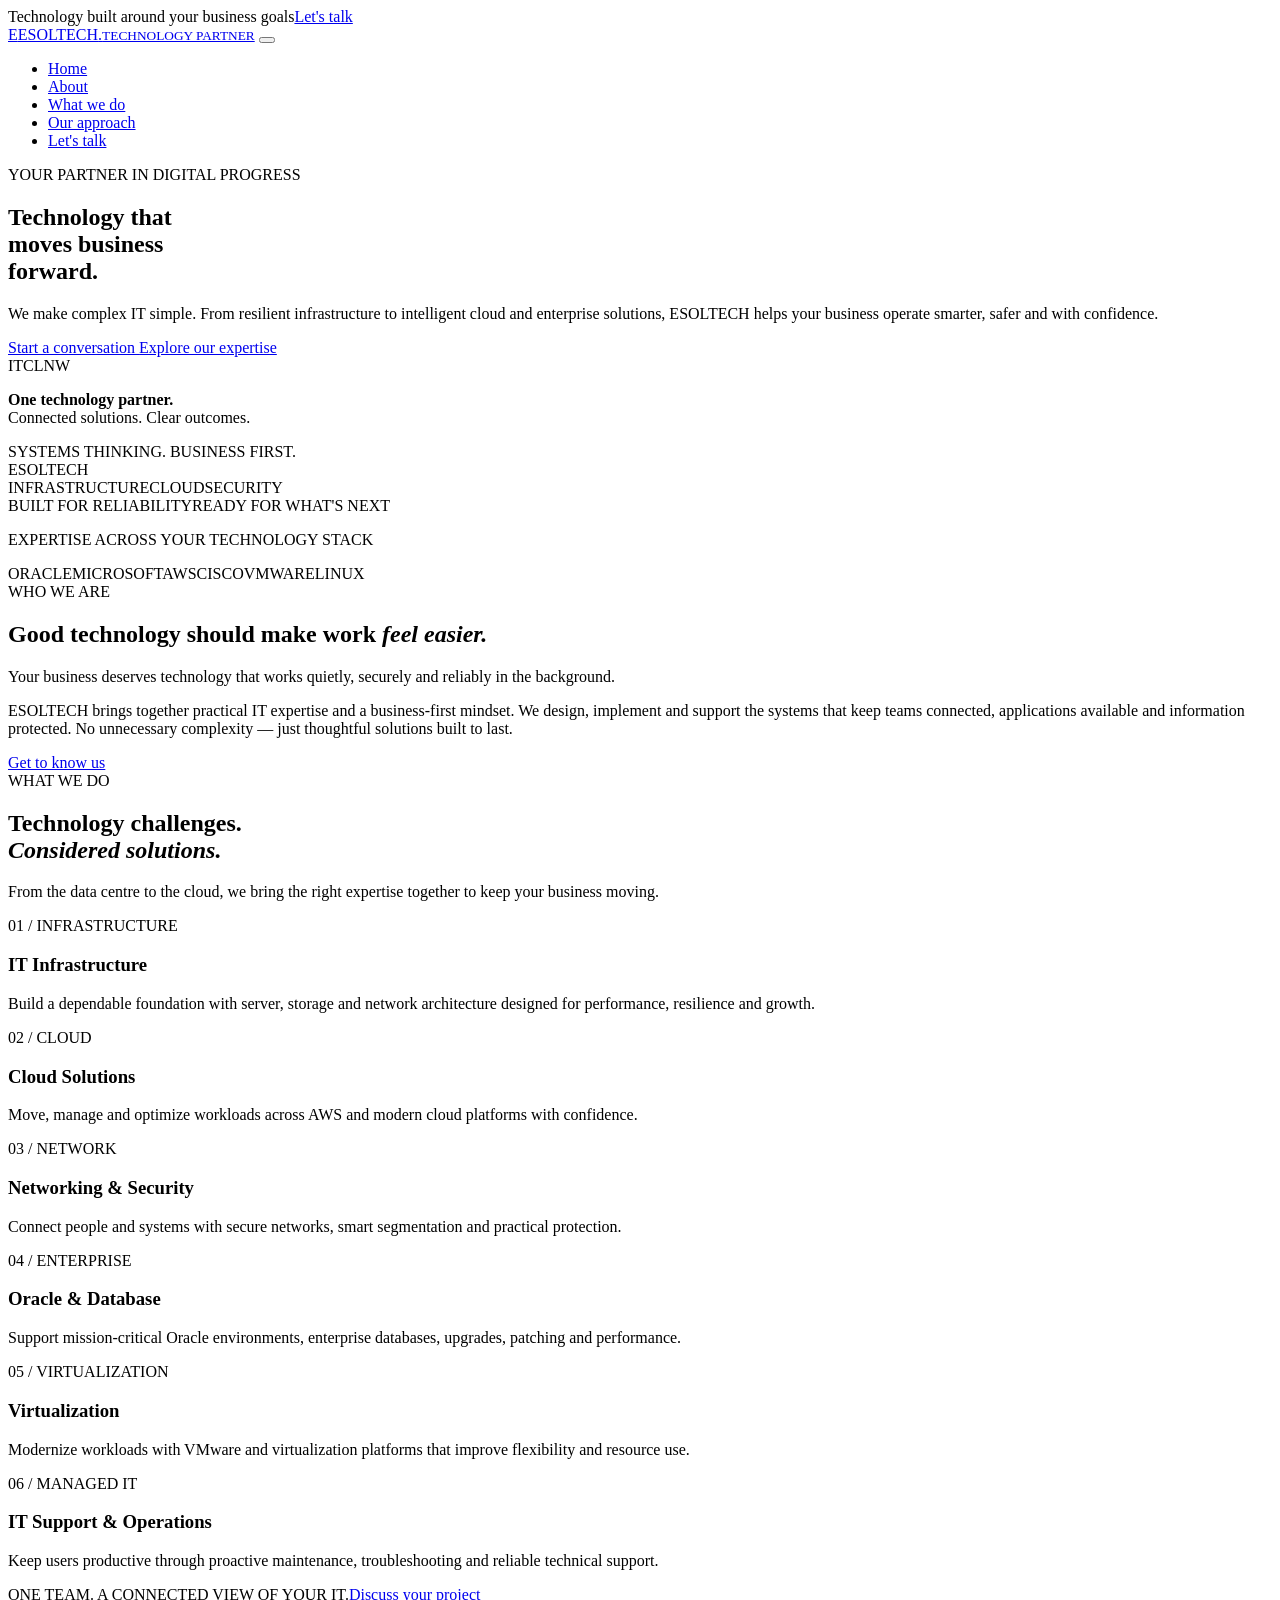
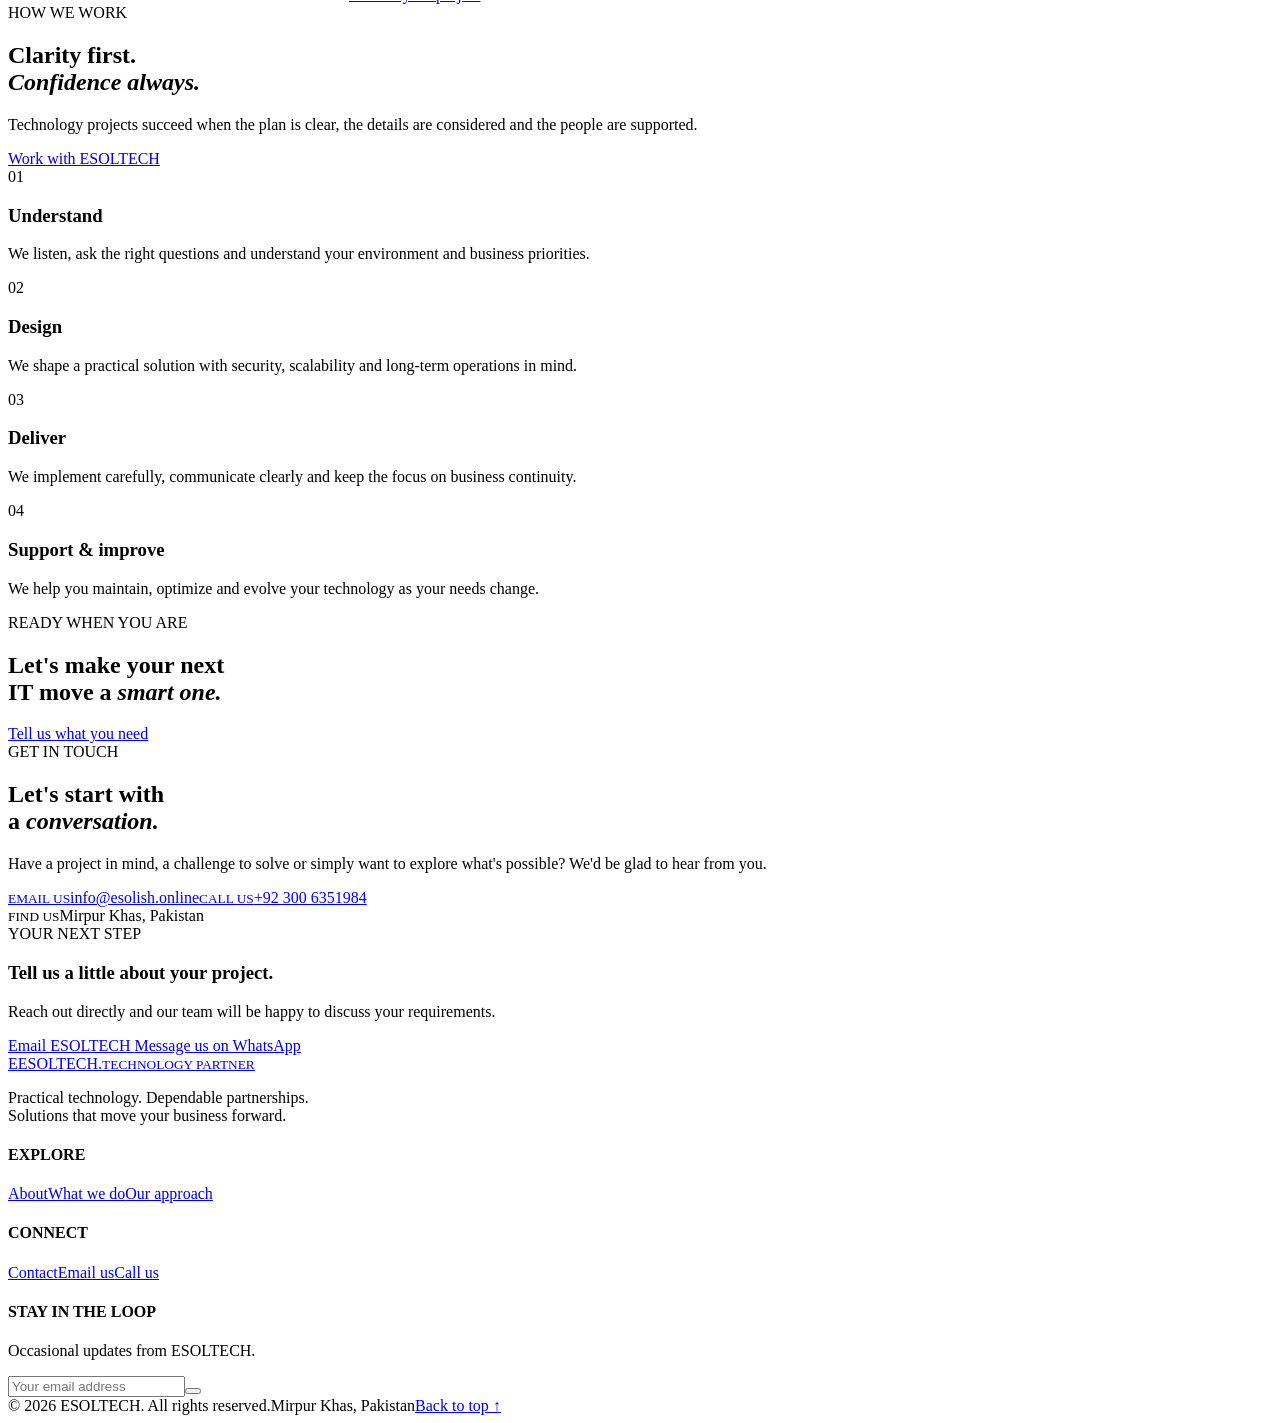
==== index.html @ 1a04b2d6 "Redesign homepage with premium ESOLTECH experience" ====
<!doctype html>
<html lang="en">
<head>
  <meta charset="utf-8">
  <meta name="viewport" content="width=device-width, initial-scale=1">
  <meta name="theme-color" content="#071426">
  <title>ESOLTECH | Technology That Moves Business Forward</title>
  <meta name="description" content="ESOLTECH delivers dependable IT infrastructure, cloud, networking, cybersecurity, virtualization and Oracle solutions for growing businesses.">
  <meta name="keywords" content="IT solutions, cloud services, IT infrastructure, Oracle EBS, networking, cybersecurity, virtualization, Pakistan">
  <link rel="preconnect" href="https://fonts.googleapis.com">
  <link rel="preconnect" href="https://fonts.gstatic.com" crossorigin>
  <link href="https://fonts.googleapis.com/css2?family=DM+Sans:wght@400;500;600;700&family=Manrope:wght@400;500;600;700;800&display=swap" rel="stylesheet">
  <link href="assets/vendor/bootstrap/css/bootstrap.min.css" rel="stylesheet">
  <link href="assets/vendor/bootstrap-icons/bootstrap-icons.css" rel="stylesheet">
  <link href="assets/css/mojo-redesign.css" rel="stylesheet">
</head>
<body>
  <div class="announcement"><div class="container d-flex justify-content-between align-items-center"><span><i class="bi bi-stars"></i> Technology built around your business goals</span><a href="mailto:info@esolish.online">Let's talk <i class="bi bi-arrow-up-right"></i></a></div></div>
  <header class="site-header">
    <nav class="navbar navbar-expand-lg container">
      <a class="navbar-brand brand" href="#home"><span class="brand-mark">E</span><span>ESOLTECH<span class="brand-dot">.</span><small>TECHNOLOGY PARTNER</small></span></a>
      <button class="navbar-toggler" type="button" data-bs-toggle="collapse" data-bs-target="#mainNav" aria-label="Toggle navigation"><i class="bi bi-list"></i></button>
      <div class="collapse navbar-collapse" id="mainNav">
        <ul class="navbar-nav ms-auto align-items-lg-center">
          <li class="nav-item"><a class="nav-link" href="#home">Home</a></li>
          <li class="nav-item"><a class="nav-link" href="#about">About</a></li>
          <li class="nav-item"><a class="nav-link" href="#services">What we do</a></li>
          <li class="nav-item"><a class="nav-link" href="#approach">Our approach</a></li>
          <li class="nav-item ms-lg-3"><a class="btn btn-nav" href="#contact">Let's talk <i class="bi bi-arrow-up-right"></i></a></li>
        </ul>
      </div>
    </nav>
  </header>

  <main>
    <section class="hero" id="home">
      <div class="hero-grid"></div><div class="hero-orb orb-one"></div><div class="hero-orb orb-two"></div>
      <div class="container hero-content">
        <div class="eyebrow light-eyebrow"><span></span> YOUR PARTNER IN DIGITAL PROGRESS</div>
        <div class="row align-items-center gy-5">
          <div class="col-lg-8">
            <h1>Technology that<br><span>moves business</span><br>forward.</h1>
            <p class="hero-copy">We make complex IT simple. From resilient infrastructure to intelligent cloud and enterprise solutions, ESOLTECH helps your business operate smarter, safer and with confidence.</p>
            <div class="hero-actions"><a class="btn btn-primary-glow" href="#contact">Start a conversation <i class="bi bi-arrow-up-right"></i></a><a class="text-link-light" href="#services">Explore our expertise <i class="bi bi-arrow-down-right"></i></a></div>
            <div class="hero-proof"><div class="proof-avatars"><span>IT</span><span>CL</span><span>NW</span></div><p><strong>One technology partner.</strong><br>Connected solutions. Clear outcomes.</p></div>
          </div>
          <div class="col-lg-4">
            <div class="hero-visual">
              <div class="visual-top"><span class="live-dot"></span> SYSTEMS THINKING. BUSINESS FIRST.</div>
              <div class="visual-core"><div class="core-ring ring-a"></div><div class="core-ring ring-b"></div><div class="core-center"><i class="bi bi-cpu"></i><span>ESOLTECH</span></div><span class="orbit orbit-cloud"><i class="bi bi-cloud"></i></span><span class="orbit orbit-shield"><i class="bi bi-shield-check"></i></span><span class="orbit orbit-network"><i class="bi bi-diagram-3"></i></span></div>
              <div class="visual-bottom"><span>INFRASTRUCTURE</span><span>CLOUD</span><span>SECURITY</span></div>
            </div>
          </div>
        </div>
        <div class="hero-bottom"><span>BUILT FOR RELIABILITY</span><span class="hero-line"></span><span>READY FOR WHAT'S NEXT</span></div>
      </div>
    </section>

    <section class="trust-strip"><div class="container"><p>EXPERTISE ACROSS YOUR TECHNOLOGY STACK</p><div class="tech-list"><span>ORACLE</span><span>MICROSOFT</span><span>AWS</span><span>CISCO</span><span>VMWARE</span><span>LINUX</span></div></div></section>

    <section class="intro-section section-pad" id="about"><div class="container"><div class="row gy-5 align-items-start"><div class="col-lg-5"><div class="eyebrow"><span></span> WHO WE ARE</div><h2>Good technology should make work <em>feel easier.</em></h2></div><div class="col-lg-6 offset-lg-1"><p class="intro-lead">Your business deserves technology that works quietly, securely and reliably in the background.</p><p class="body-copy">ESOLTECH brings together practical IT expertise and a business-first mindset. We design, implement and support the systems that keep teams connected, applications available and information protected. No unnecessary complexity — just thoughtful solutions built to last.</p><a class="text-link" href="#contact">Get to know us <i class="bi bi-arrow-up-right"></i></a></div></div></div></section>

    <section class="services-section section-pad" id="services"><div class="container"><div class="section-heading row align-items-end gy-3"><div class="col-lg-7"><div class="eyebrow light-eyebrow"><span></span> WHAT WE DO</div><h2>Technology challenges.<br><em>Considered solutions.</em></h2></div><div class="col-lg-4 offset-lg-1"><p>From the data centre to the cloud, we bring the right expertise together to keep your business moving.</p></div></div>
      <div class="service-grid">
        <article class="service-card service-featured"><div class="service-number">01 / INFRASTRUCTURE</div><div class="service-icon"><i class="bi bi-hdd-network"></i></div><h3>IT Infrastructure</h3><p>Build a dependable foundation with server, storage and network architecture designed for performance, resilience and growth.</p><a href="#contact" aria-label="Ask about IT Infrastructure"><i class="bi bi-arrow-up-right"></i></a></article>
        <article class="service-card"><div class="service-number">02 / CLOUD</div><div class="service-icon"><i class="bi bi-cloud-arrow-up"></i></div><h3>Cloud Solutions</h3><p>Move, manage and optimize workloads across AWS and modern cloud platforms with confidence.</p><a href="#contact" aria-label="Ask about Cloud Solutions"><i class="bi bi-arrow-up-right"></i></a></article>
        <article class="service-card"><div class="service-number">03 / NETWORK</div><div class="service-icon"><i class="bi bi-router"></i></div><h3>Networking & Security</h3><p>Connect people and systems with secure networks, smart segmentation and practical protection.</p><a href="#contact" aria-label="Ask about Networking and Security"><i class="bi bi-arrow-up-right"></i></a></article>
        <article class="service-card"><div class="service-number">04 / ENTERPRISE</div><div class="service-icon"><i class="bi bi-database-gear"></i></div><h3>Oracle & Database</h3><p>Support mission-critical Oracle environments, enterprise databases, upgrades, patching and performance.</p><a href="#contact" aria-label="Ask about Oracle and Database"><i class="bi bi-arrow-up-right"></i></a></article>
        <article class="service-card"><div class="service-number">05 / VIRTUALIZATION</div><div class="service-icon"><i class="bi bi-layers"></i></div><h3>Virtualization</h3><p>Modernize workloads with VMware and virtualization platforms that improve flexibility and resource use.</p><a href="#contact" aria-label="Ask about Virtualization"><i class="bi bi-arrow-up-right"></i></a></article>
        <article class="service-card"><div class="service-number">06 / MANAGED IT</div><div class="service-icon"><i class="bi bi-headset"></i></div><h3>IT Support & Operations</h3><p>Keep users productive through proactive maintenance, troubleshooting and reliable technical support.</p><a href="#contact" aria-label="Ask about IT Support"><i class="bi bi-arrow-up-right"></i></a></article>
      </div>
      <div class="services-foot"><span>ONE TEAM. A CONNECTED VIEW OF YOUR IT.</span><a href="#contact">Discuss your project <i class="bi bi-arrow-up-right"></i></a></div>
    </div></section>

    <section class="approach-section section-pad" id="approach"><div class="container"><div class="row gy-5"><div class="col-lg-5"><div class="eyebrow"><span></span> HOW WE WORK</div><h2>Clarity first.<br><em>Confidence always.</em></h2><p class="body-copy mt-4">Technology projects succeed when the plan is clear, the details are considered and the people are supported.</p><a href="#contact" class="btn btn-dark-custom mt-3">Work with ESOLTECH <i class="bi bi-arrow-up-right"></i></a></div><div class="col-lg-6 offset-lg-1"><div class="approach-step"><span>01</span><div><h3>Understand</h3><p>We listen, ask the right questions and understand your environment and business priorities.</p></div></div><div class="approach-step"><span>02</span><div><h3>Design</h3><p>We shape a practical solution with security, scalability and long-term operations in mind.</p></div></div><div class="approach-step"><span>03</span><div><h3>Deliver</h3><p>We implement carefully, communicate clearly and keep the focus on business continuity.</p></div></div><div class="approach-step"><span>04</span><div><h3>Support & improve</h3><p>We help you maintain, optimize and evolve your technology as your needs change.</p></div></div></div></div></div></section>

    <section class="cta-band"><div class="container"><div class="cta-inner"><div><div class="eyebrow light-eyebrow"><span></span> READY WHEN YOU ARE</div><h2>Let's make your next<br>IT move a <em>smart one.</em></h2></div><a class="btn btn-primary-glow" href="#contact">Tell us what you need <i class="bi bi-arrow-up-right"></i></a></div></div></section>

    <section class="contact-section section-pad" id="contact"><div class="container"><div class="row gy-5"><div class="col-lg-5"><div class="eyebrow"><span></span> GET IN TOUCH</div><h2>Let's start with<br>a <em>conversation.</em></h2><p class="body-copy mt-4">Have a project in mind, a challenge to solve or simply want to explore what's possible? We'd be glad to hear from you.</p><div class="contact-details"><a href="mailto:info@esolish.online"><i class="bi bi-envelope"></i><span><small>EMAIL US</small>info@esolish.online</span></a><a href="tel:+923006351984"><i class="bi bi-telephone"></i><span><small>CALL US</small>+92 300 6351984</span></a><div><i class="bi bi-geo-alt"></i><span><small>FIND US</small>Mirpur Khas, Pakistan</span></div></div></div><div class="col-lg-6 offset-lg-1"><div class="contact-panel"><span class="panel-kicker">YOUR NEXT STEP</span><h3>Tell us a little about your project.</h3><p>Reach out directly and our team will be happy to discuss your requirements.</p><a class="btn btn-primary-glow w-100 justify-content-center" href="mailto:info@esolish.online?subject=Project%20Enquiry">Email ESOLTECH <i class="bi bi-arrow-up-right"></i></a><a class="contact-phone" href="https://wa.me/923006351984" target="_blank" rel="noopener"><i class="bi bi-whatsapp"></i> Message us on WhatsApp</a></div></div></div></div></section>
  </main>

  <footer class="site-footer"><div class="container"><div class="footer-main row gy-4"><div class="col-lg-5"><a class="brand footer-brand" href="#home"><span class="brand-mark">E</span><span>ESOLTECH<span class="brand-dot">.</span><small>TECHNOLOGY PARTNER</small></span></a><p>Practical technology. Dependable partnerships.<br>Solutions that move your business forward.</p></div><div class="col-6 col-lg-2"><h4>EXPLORE</h4><a href="#about">About</a><a href="#services">What we do</a><a href="#approach">Our approach</a></div><div class="col-6 col-lg-2"><h4>CONNECT</h4><a href="#contact">Contact</a><a href="mailto:info@esolish.online">Email us</a><a href="tel:+923006351984">Call us</a></div><div class="col-lg-3"><h4>STAY IN THE LOOP</h4><p>Occasional updates from ESOLTECH.</p><form id="subscribe-form" action="#" data-endpoint="https://formsubmit.co/ajax/hafeez_03@hotmail.com" method="post" class="footer-subscribe-form" novalidate><input type="hidden" name="_subject" value="New Newsletter Subscription - ESOLTECH"><input type="hidden" name="_captcha" value="false"><div class="subscribe-row"><input type="email" name="email" placeholder="Your email address" aria-label="Your email address" required><button type="submit" aria-label="Subscribe"><i class="bi bi-arrow-up-right"></i></button></div><div class="subscribe-form-status small mt-2" aria-live="polite"></div></form></div></div><div class="footer-bottom"><span>© <span id="year">2026</span> ESOLTECH. All rights reserved.</span><span>Mirpur Khas, Pakistan</span><a href="#home">Back to top ↑</a></div></div></footer>
  <script src="assets/vendor/bootstrap/js/bootstrap.bundle.min.js"></script>
  <script src="assets/js/forms.js"></script>
  <script>document.getElementById('year').textContent = new Date().getFullYear();</script>
</body>
</html>
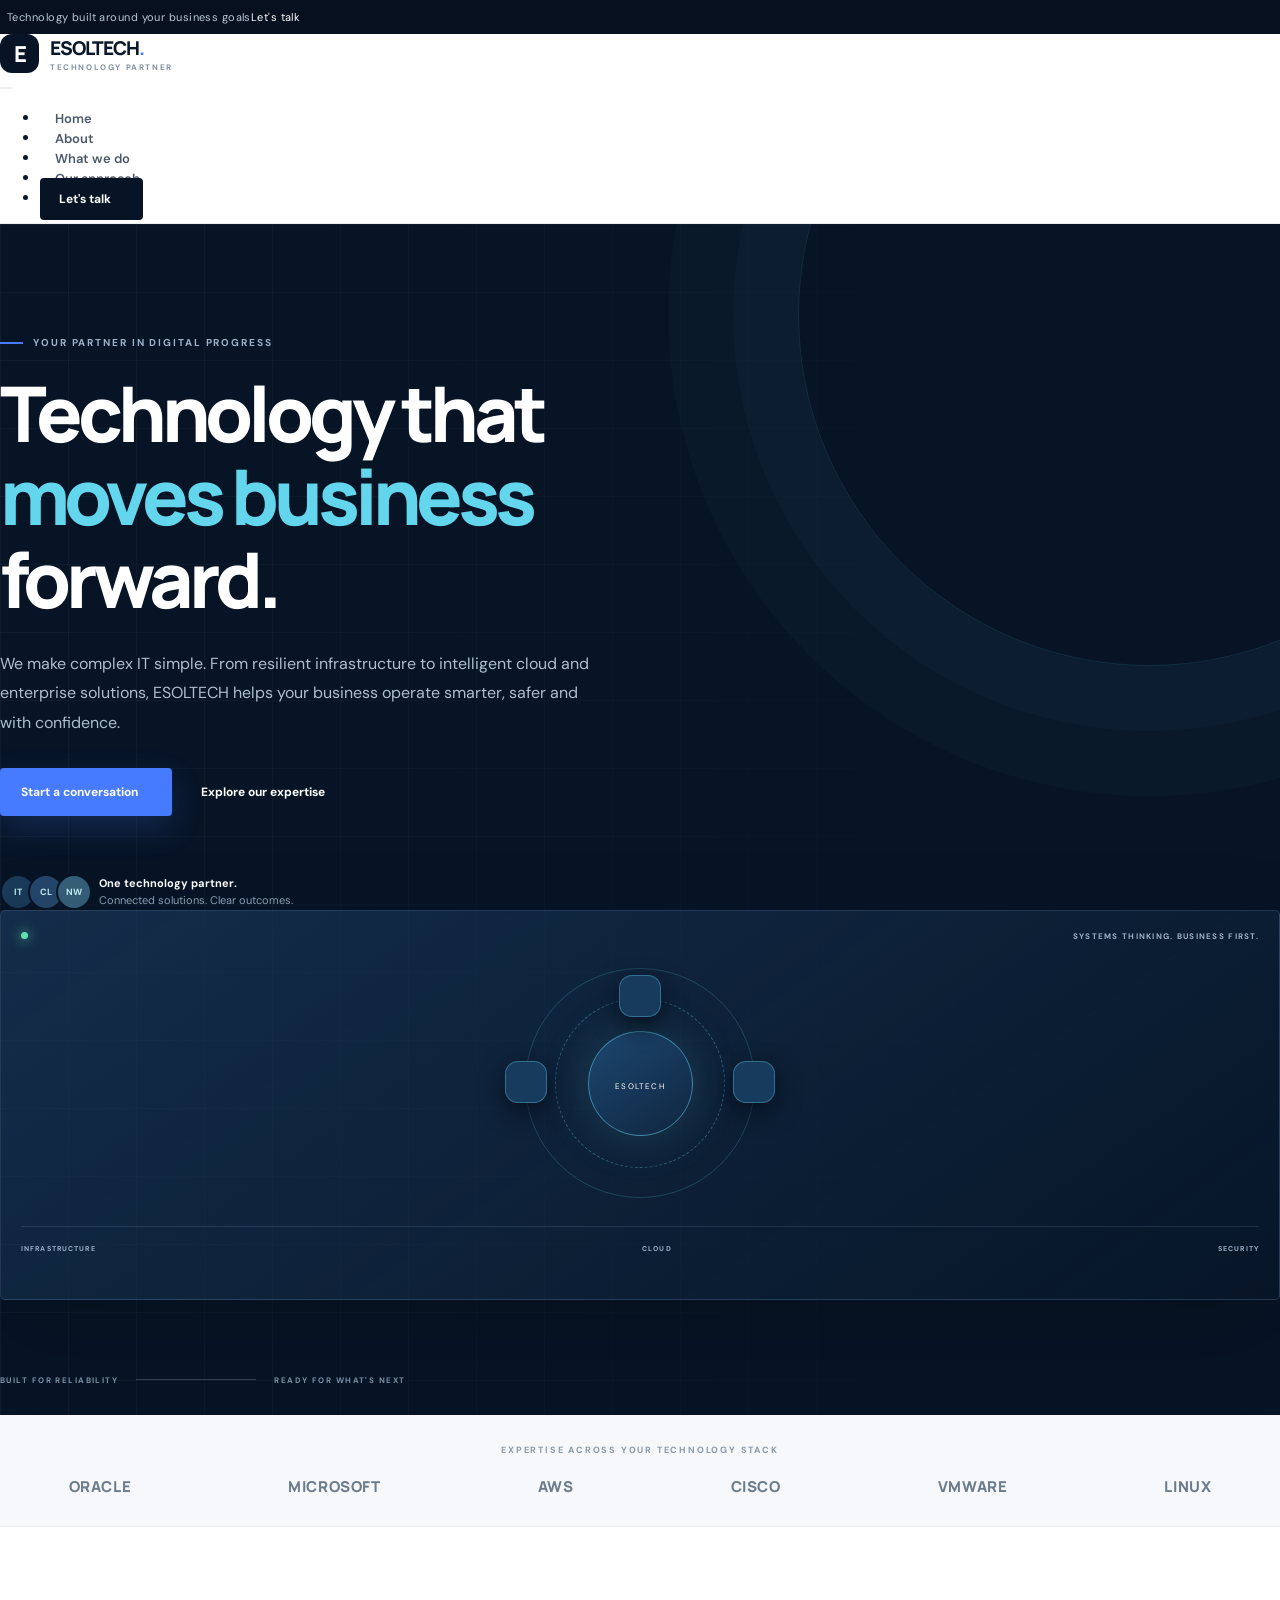
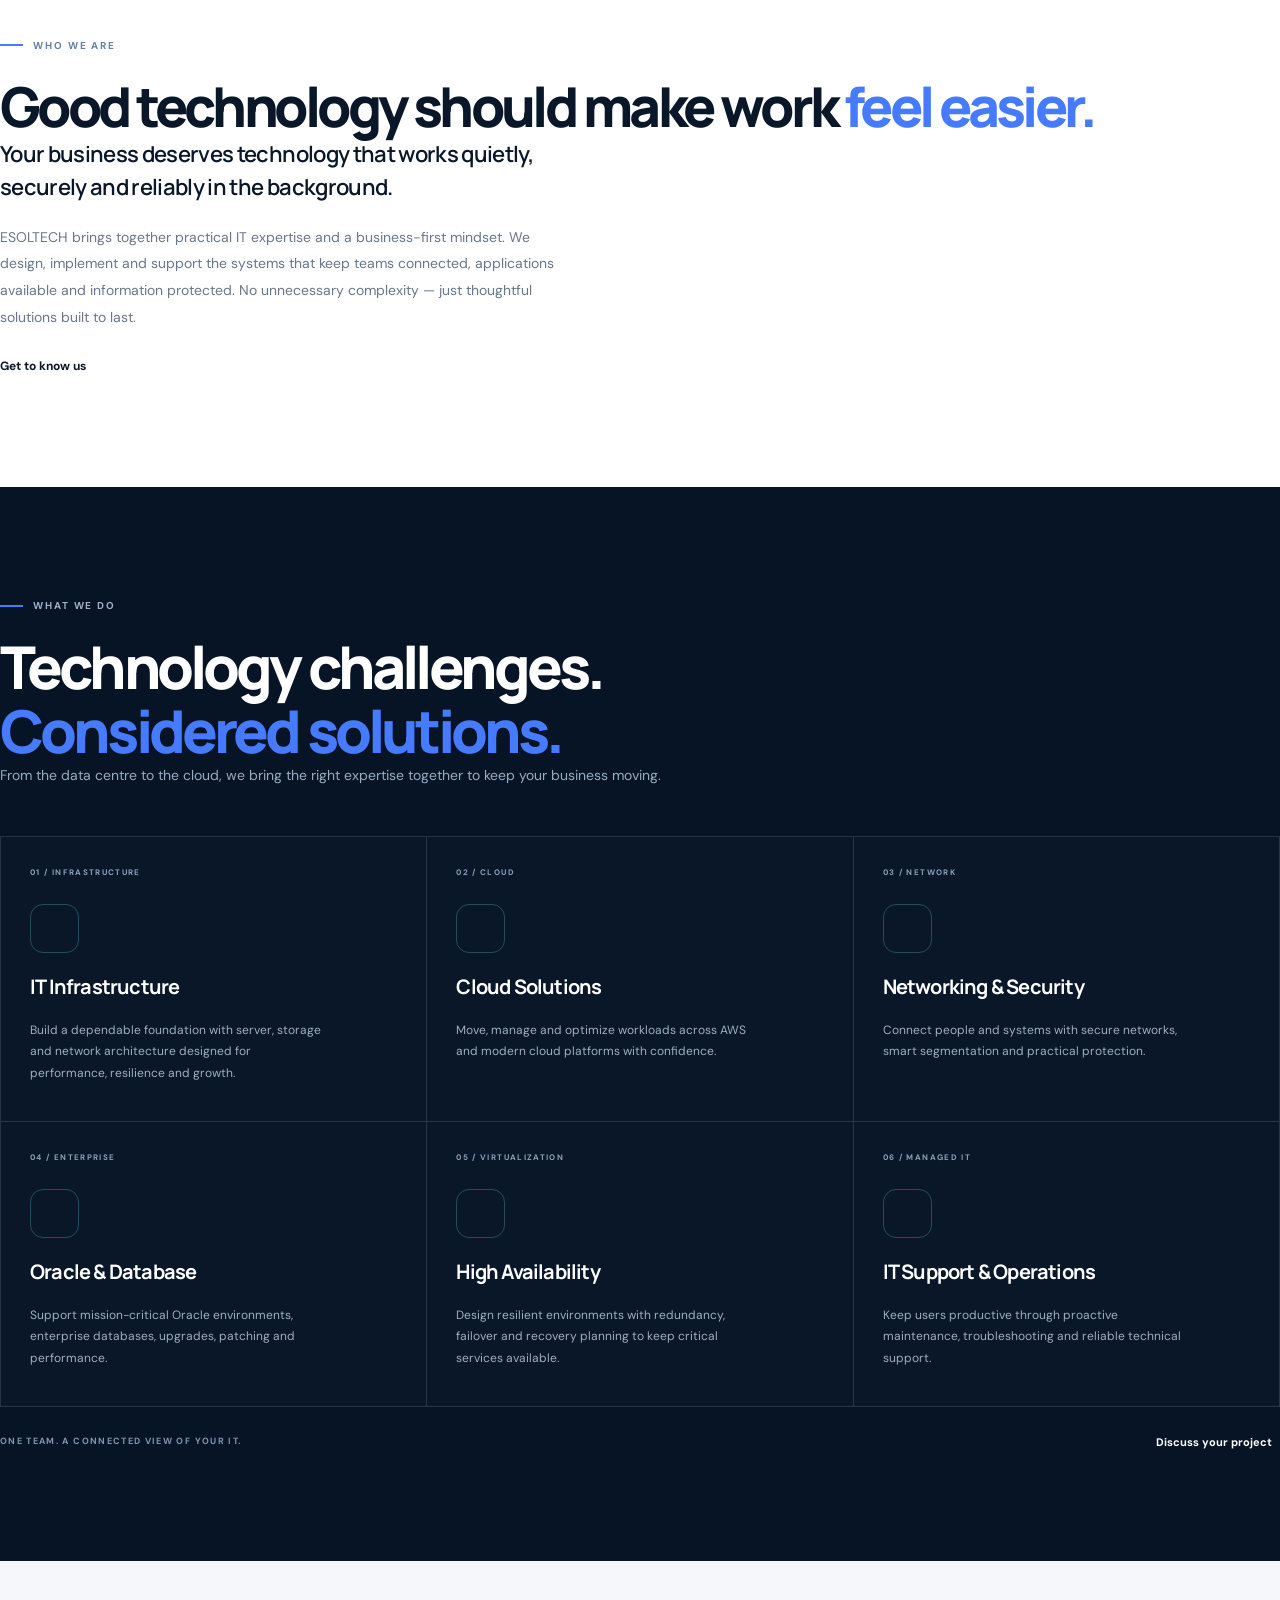
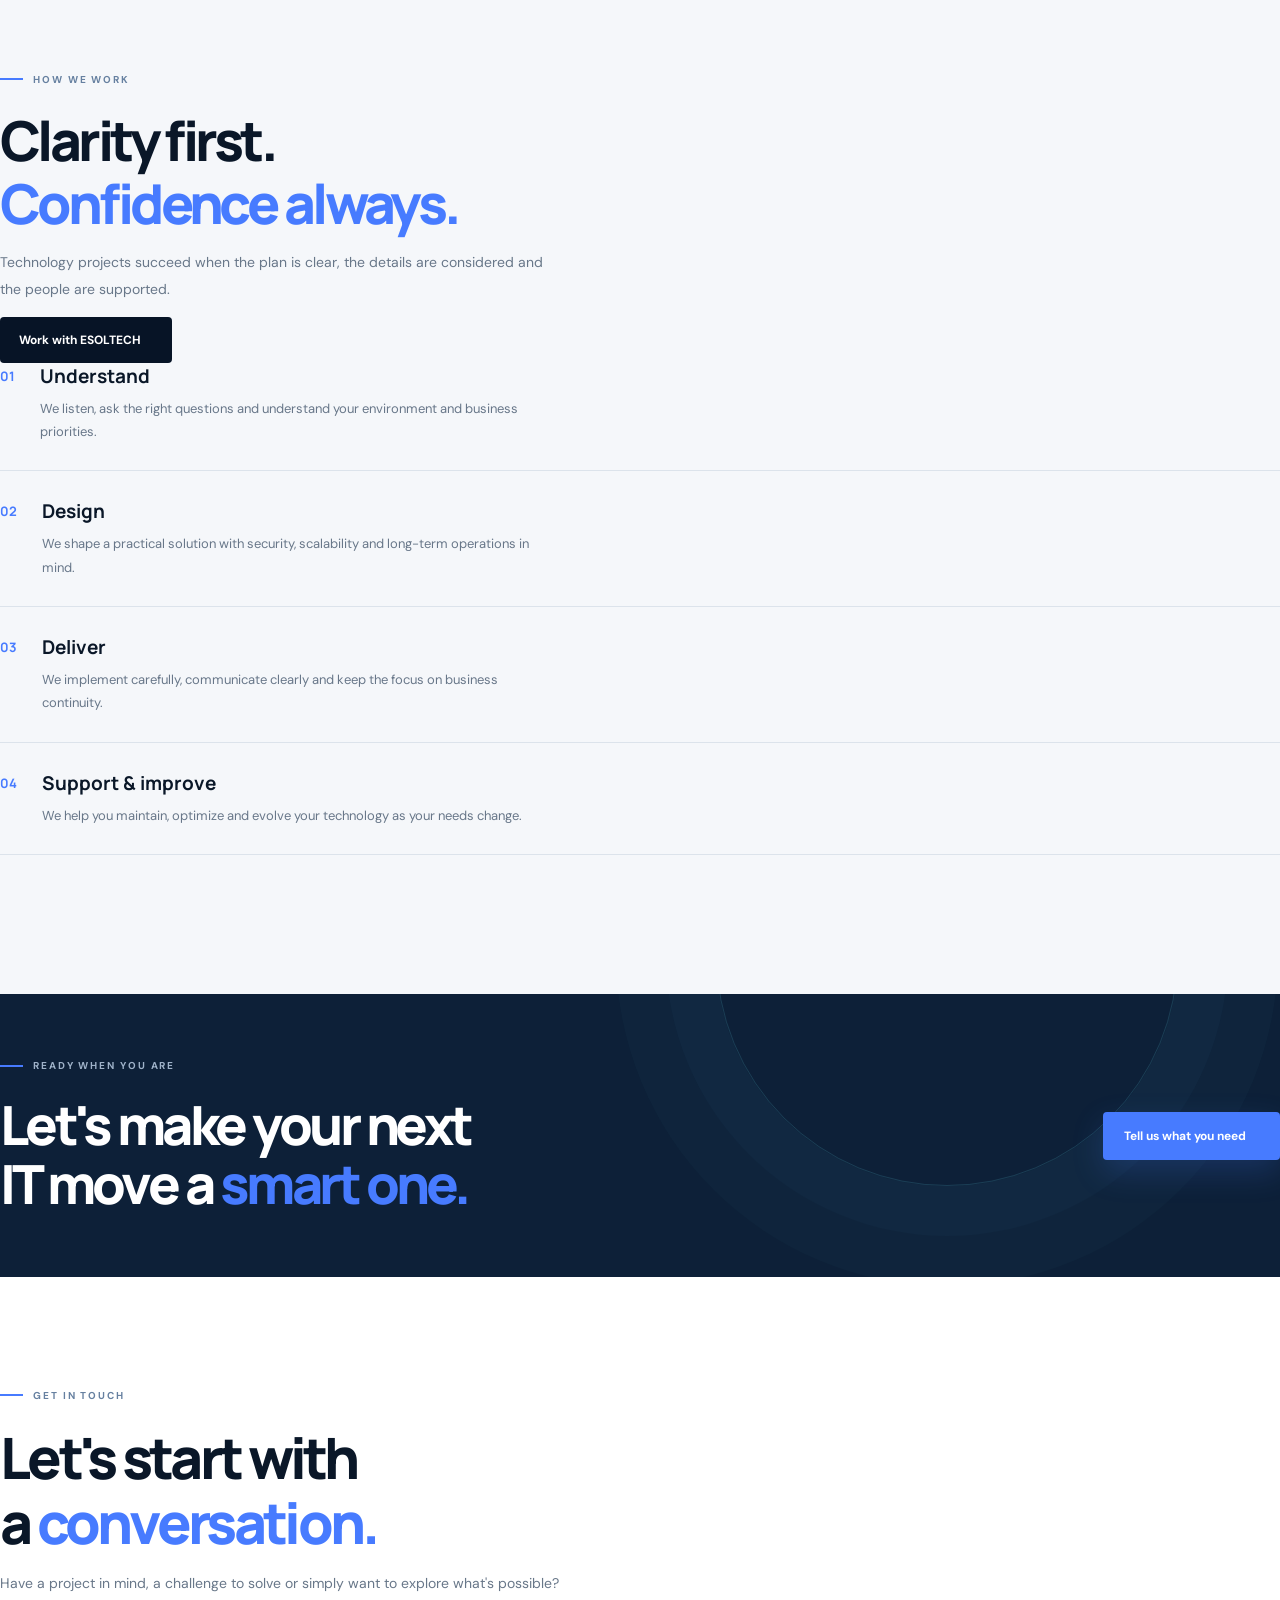
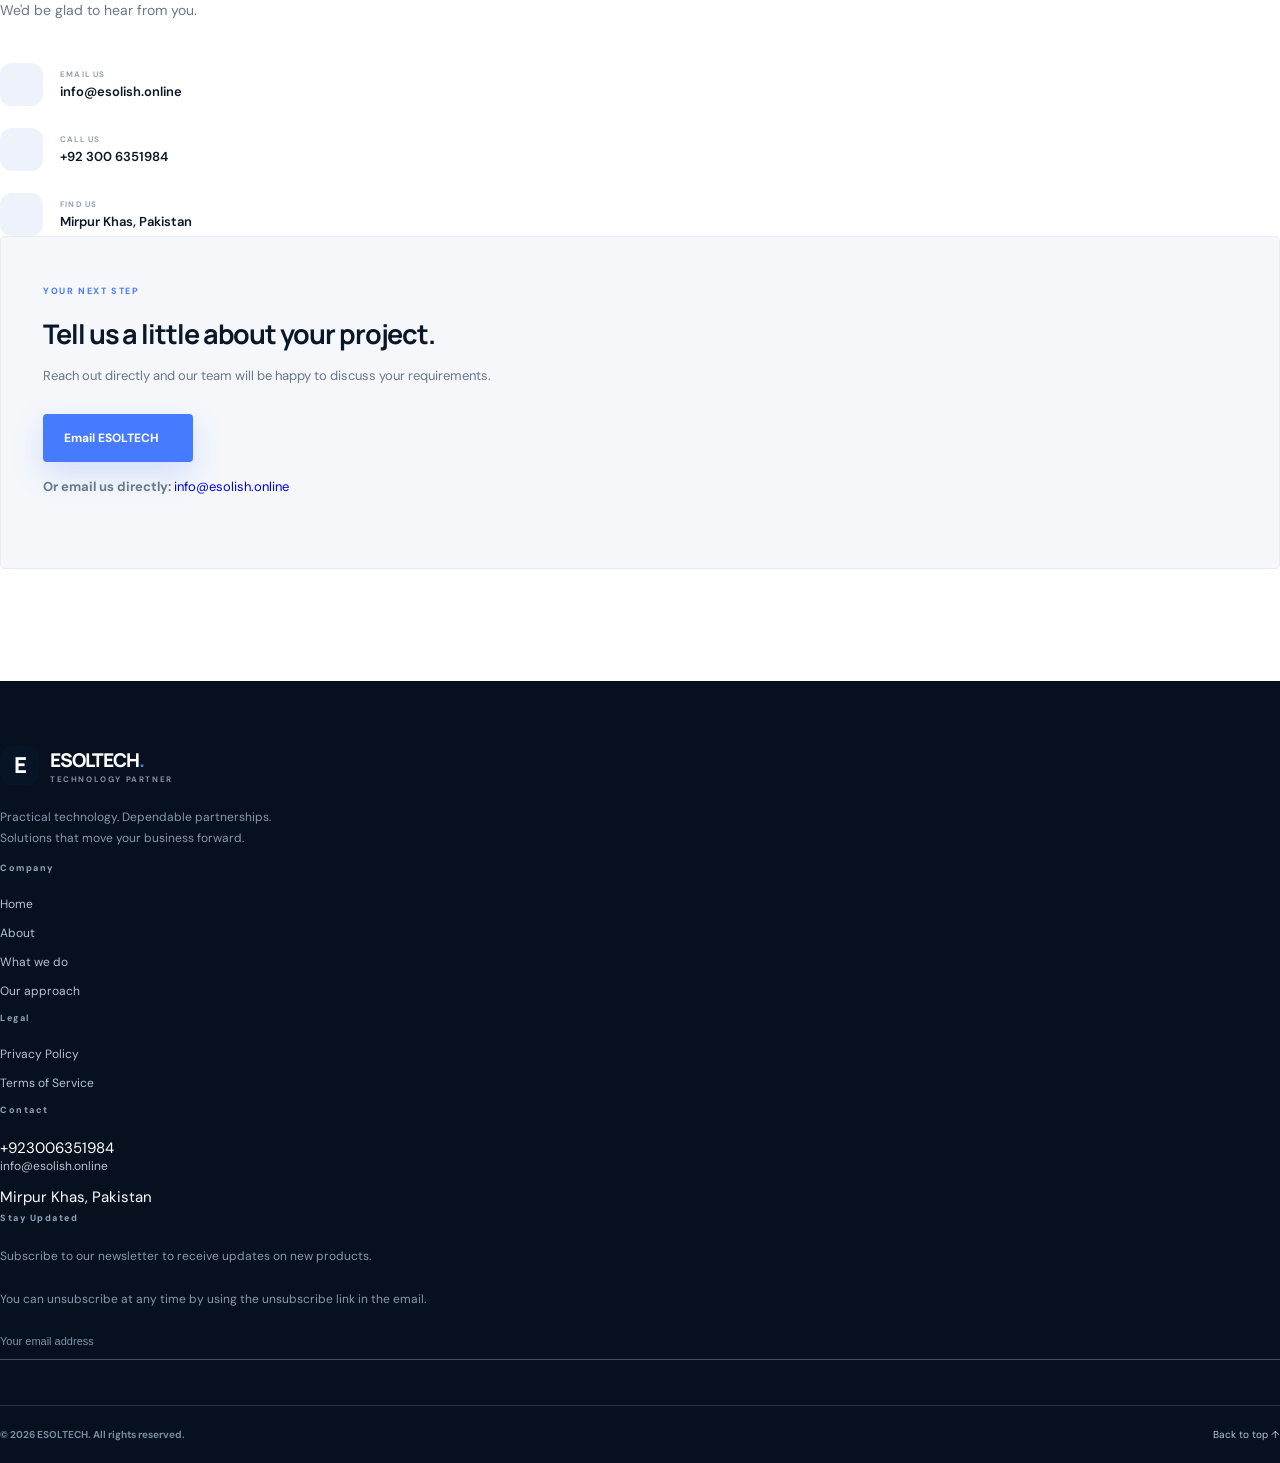
==== commit 68c5ddfe: "Refine footer links, contact actions and service destinations" ====
--- a/index.html
+++ b/index.html
@@ -15,7 +15,7 @@
   <link href="assets/css/mojo-redesign.css" rel="stylesheet">
 </head>
 <body>
-  <div class="announcement"><div class="container d-flex justify-content-between align-items-center"><span><i class="bi bi-stars"></i> Technology built around your business goals</span><a href="mailto:info@esolish.online">Let's talk <i class="bi bi-arrow-up-right"></i></a></div></div>
+  <div class="announcement"><div class="container d-flex justify-content-between align-items-center"><span><i class="bi bi-stars"></i> Technology built around your business goals</span><a href="#contact">Let's talk <i class="bi bi-arrow-up-right"></i></a></div></div>
   <header class="site-header">
     <nav class="navbar navbar-expand-lg container">
       <a class="navbar-brand brand" href="#home"><span class="brand-mark">E</span><span>ESOLTECH<span class="brand-dot">.</span><small>TECHNOLOGY PARTNER</small></span></a>
@@ -62,12 +62,12 @@
 
     <section class="services-section section-pad" id="services"><div class="container"><div class="section-heading row align-items-end gy-3"><div class="col-lg-7"><div class="eyebrow light-eyebrow"><span></span> WHAT WE DO</div><h2>Technology challenges.<br><em>Considered solutions.</em></h2></div><div class="col-lg-4 offset-lg-1"><p>From the data centre to the cloud, we bring the right expertise together to keep your business moving.</p></div></div>
       <div class="service-grid">
-        <article class="service-card service-featured"><div class="service-number">01 / INFRASTRUCTURE</div><div class="service-icon"><i class="bi bi-hdd-network"></i></div><h3>IT Infrastructure</h3><p>Build a dependable foundation with server, storage and network architecture designed for performance, resilience and growth.</p><a href="#contact" aria-label="Ask about IT Infrastructure"><i class="bi bi-arrow-up-right"></i></a></article>
-        <article class="service-card"><div class="service-number">02 / CLOUD</div><div class="service-icon"><i class="bi bi-cloud-arrow-up"></i></div><h3>Cloud Solutions</h3><p>Move, manage and optimize workloads across AWS and modern cloud platforms with confidence.</p><a href="#contact" aria-label="Ask about Cloud Solutions"><i class="bi bi-arrow-up-right"></i></a></article>
-        <article class="service-card"><div class="service-number">03 / NETWORK</div><div class="service-icon"><i class="bi bi-router"></i></div><h3>Networking & Security</h3><p>Connect people and systems with secure networks, smart segmentation and practical protection.</p><a href="#contact" aria-label="Ask about Networking and Security"><i class="bi bi-arrow-up-right"></i></a></article>
-        <article class="service-card"><div class="service-number">04 / ENTERPRISE</div><div class="service-icon"><i class="bi bi-database-gear"></i></div><h3>Oracle & Database</h3><p>Support mission-critical Oracle environments, enterprise databases, upgrades, patching and performance.</p><a href="#contact" aria-label="Ask about Oracle and Database"><i class="bi bi-arrow-up-right"></i></a></article>
-        <article class="service-card"><div class="service-number">05 / VIRTUALIZATION</div><div class="service-icon"><i class="bi bi-layers"></i></div><h3>Virtualization</h3><p>Modernize workloads with VMware and virtualization platforms that improve flexibility and resource use.</p><a href="#contact" aria-label="Ask about Virtualization"><i class="bi bi-arrow-up-right"></i></a></article>
-        <article class="service-card"><div class="service-number">06 / MANAGED IT</div><div class="service-icon"><i class="bi bi-headset"></i></div><h3>IT Support & Operations</h3><p>Keep users productive through proactive maintenance, troubleshooting and reliable technical support.</p><a href="#contact" aria-label="Ask about IT Support"><i class="bi bi-arrow-up-right"></i></a></article>
+        <article class="service-card service-featured"><div class="service-number">01 / INFRASTRUCTURE</div><div class="service-icon"><i class="bi bi-hdd-network"></i></div><h3>IT Infrastructure</h3><p>Build a dependable foundation with server, storage and network architecture designed for performance, resilience and growth.</p><a href="service-it-infrastructure.html" aria-label="View IT Infrastructure service"><i class="bi bi-arrow-up-right"></i></a></article>
+        <article class="service-card"><div class="service-number">02 / CLOUD</div><div class="service-icon"><i class="bi bi-cloud-arrow-up"></i></div><h3>Cloud Solutions</h3><p>Move, manage and optimize workloads across AWS and modern cloud platforms with confidence.</p><a href="service-cloud-solutions.html" aria-label="View Cloud Solutions service"><i class="bi bi-arrow-up-right"></i></a></article>
+        <article class="service-card"><div class="service-number">03 / NETWORK</div><div class="service-icon"><i class="bi bi-router"></i></div><h3>Networking & Security</h3><p>Connect people and systems with secure networks, smart segmentation and practical protection.</p><a href="service-network-solutions.html" aria-label="View Networking and Security service"><i class="bi bi-arrow-up-right"></i></a></article>
+        <article class="service-card"><div class="service-number">04 / ENTERPRISE</div><div class="service-icon"><i class="bi bi-database-gear"></i></div><h3>Oracle & Database</h3><p>Support mission-critical Oracle environments, enterprise databases, upgrades, patching and performance.</p><a href="service-oracle-services.html" aria-label="View Oracle and Database service"><i class="bi bi-arrow-up-right"></i></a></article>
+        <article class="service-card"><div class="service-number">05 / VIRTUALIZATION</div><div class="service-icon"><i class="bi bi-layers"></i></div><h3>High Availability</h3><p>Design resilient environments with redundancy, failover and recovery planning to keep critical services available.</p><a href="service-high-availability.html" aria-label="View High Availability service"><i class="bi bi-arrow-up-right"></i></a></article>
+        <article class="service-card"><div class="service-number">06 / MANAGED IT</div><div class="service-icon"><i class="bi bi-headset"></i></div><h3>IT Support & Operations</h3><p>Keep users productive through proactive maintenance, troubleshooting and reliable technical support.</p><a href="service-it-support.html" aria-label="View IT Support service"><i class="bi bi-arrow-up-right"></i></a></article>
       </div>
       <div class="services-foot"><span>ONE TEAM. A CONNECTED VIEW OF YOUR IT.</span><a href="#contact">Discuss your project <i class="bi bi-arrow-up-right"></i></a></div>
     </div></section>
@@ -76,10 +76,47 @@
 
     <section class="cta-band"><div class="container"><div class="cta-inner"><div><div class="eyebrow light-eyebrow"><span></span> READY WHEN YOU ARE</div><h2>Let's make your next<br>IT move a <em>smart one.</em></h2></div><a class="btn btn-primary-glow" href="#contact">Tell us what you need <i class="bi bi-arrow-up-right"></i></a></div></div></section>
 
-    <section class="contact-section section-pad" id="contact"><div class="container"><div class="row gy-5"><div class="col-lg-5"><div class="eyebrow"><span></span> GET IN TOUCH</div><h2>Let's start with<br>a <em>conversation.</em></h2><p class="body-copy mt-4">Have a project in mind, a challenge to solve or simply want to explore what's possible? We'd be glad to hear from you.</p><div class="contact-details"><a href="mailto:info@esolish.online"><i class="bi bi-envelope"></i><span><small>EMAIL US</small>info@esolish.online</span></a><a href="tel:+923006351984"><i class="bi bi-telephone"></i><span><small>CALL US</small>+92 300 6351984</span></a><div><i class="bi bi-geo-alt"></i><span><small>FIND US</small>Mirpur Khas, Pakistan</span></div></div></div><div class="col-lg-6 offset-lg-1"><div class="contact-panel"><span class="panel-kicker">YOUR NEXT STEP</span><h3>Tell us a little about your project.</h3><p>Reach out directly and our team will be happy to discuss your requirements.</p><a class="btn btn-primary-glow w-100 justify-content-center" href="mailto:info@esolish.online?subject=Project%20Enquiry">Email ESOLTECH <i class="bi bi-arrow-up-right"></i></a><a class="contact-phone" href="https://wa.me/923006351984" target="_blank" rel="noopener"><i class="bi bi-whatsapp"></i> Message us on WhatsApp</a></div></div></div></div></section>
+    <section class="contact-section section-pad" id="contact"><div class="container"><div class="row gy-5"><div class="col-lg-5"><div class="eyebrow"><span></span> GET IN TOUCH</div><h2>Let's start with<br>a <em>conversation.</em></h2><p class="body-copy mt-4">Have a project in mind, a challenge to solve or simply want to explore what's possible? We'd be glad to hear from you.</p><div class="contact-details"><a href="mailto:info@esolish.online"><i class="bi bi-envelope"></i><span><small>EMAIL US</small>info@esolish.online</span></a><a href="tel:+923006351984"><i class="bi bi-telephone"></i><span><small>CALL US</small>+92 300 6351984</span></a><div><i class="bi bi-geo-alt"></i><span><small>FIND US</small>Mirpur Khas, Pakistan</span></div></div></div><div class="col-lg-6 offset-lg-1"><div class="contact-panel"><span class="panel-kicker">YOUR NEXT STEP</span><h3>Tell us a little about your project.</h3><p>Reach out directly and our team will be happy to discuss your requirements.</p><a class="btn btn-primary-glow w-100 justify-content-center" href="mailto:info@esolish.online?subject=Project%20Enquiry">Email ESOLTECH <i class="bi bi-arrow-up-right"></i></a><p class="contact-email-fallback"><strong>Or email us directly:</strong> <a href="mailto:info@esolish.online">info@esolish.online</a></p></div></div></div></div></section>
   </main>
 
-  <footer class="site-footer"><div class="container"><div class="footer-main row gy-4"><div class="col-lg-5"><a class="brand footer-brand" href="#home"><span class="brand-mark">E</span><span>ESOLTECH<span class="brand-dot">.</span><small>TECHNOLOGY PARTNER</small></span></a><p>Practical technology. Dependable partnerships.<br>Solutions that move your business forward.</p></div><div class="col-6 col-lg-2"><h4>EXPLORE</h4><a href="#about">About</a><a href="#services">What we do</a><a href="#approach">Our approach</a></div><div class="col-6 col-lg-2"><h4>CONNECT</h4><a href="#contact">Contact</a><a href="mailto:info@esolish.online">Email us</a><a href="tel:+923006351984">Call us</a></div><div class="col-lg-3"><h4>STAY IN THE LOOP</h4><p>Occasional updates from ESOLTECH.</p><form id="subscribe-form" action="#" data-endpoint="https://formsubmit.co/ajax/hafeez_03@hotmail.com" method="post" class="footer-subscribe-form" novalidate><input type="hidden" name="_subject" value="New Newsletter Subscription - ESOLTECH"><input type="hidden" name="_captcha" value="false"><div class="subscribe-row"><input type="email" name="email" placeholder="Your email address" aria-label="Your email address" required><button type="submit" aria-label="Subscribe"><i class="bi bi-arrow-up-right"></i></button></div><div class="subscribe-form-status small mt-2" aria-live="polite"></div></form></div></div><div class="footer-bottom"><span>© <span id="year">2026</span> ESOLTECH. All rights reserved.</span><span>Mirpur Khas, Pakistan</span><a href="#home">Back to top ↑</a></div></div></footer>
+  <footer class="site-footer"><div class="container">
+    <div class="footer-main row gy-5">
+      <div class="col-lg-3 col-md-6">
+        <a class="brand footer-brand" href="#home"><span class="brand-mark">E</span><span>ESOLTECH<span class="brand-dot">.</span><small>TECHNOLOGY PARTNER</small></span></a>
+        <p>Practical technology. Dependable partnerships.<br>Solutions that move your business forward.</p>
+      </div>
+      <div class="col-lg-2 col-md-6 footer-column">
+        <h4>Company</h4>
+        <a href="#home">Home</a><a href="#about">About</a><a href="#services">What we do</a><a href="#approach">Our approach</a>
+      </div>
+      <div class="col-lg-2 col-md-6 footer-column">
+        <h4>Legal</h4>
+        <a class="legal-link" href="privacy-policy.html">Privacy Policy</a>
+        <a class="legal-link" href="terms-and-conditions.html">Terms of Service</a>
+      </div>
+      <div class="col-lg-2 col-md-6 footer-column footer-contact">
+        <h4>Contact</h4>
+        <span class="footer-contact-value">+923006351984</span>
+        <a class="footer-email" href="mailto:info@esolish.online?subject=Website%20Enquiry">info@esolish.online</a>
+        <span class="footer-address">Mirpur Khas, Pakistan</span>
+      </div>
+      <div class="col-lg-3 col-md-6 footer-column">
+        <h4>Stay Updated</h4>
+        <p>Subscribe to our newsletter to receive updates on new products.</p>
+        <p>You can unsubscribe at any time by using the unsubscribe link in the email.</p>
+        <form id="subscribe-form" action="#" data-endpoint="https://formsubmit.co/ajax/hafeez_03@hotmail.com" method="post" class="footer-subscribe-form" novalidate>
+          <input type="hidden" name="_subject" value="New Newsletter Subscription - ESOLTECH">
+          <input type="hidden" name="_captcha" value="false">
+          <div class="subscribe-row"><input type="email" name="email" placeholder="Your email address" aria-label="Your email address" required><button type="submit" aria-label="Subscribe"><i class="bi bi-arrow-up-right"></i></button></div>
+          <div class="subscribe-form-status small mt-2" aria-live="polite"></div>
+        </form>
+      </div>
+    </div>
+    <div class="footer-bottom">
+      <strong>© <span id="year">2026</span> ESOLTECH. All rights reserved.</strong>
+      <a href="#home">Back to top ↑</a>
+    </div>
+  </div></footer>
   <script src="assets/vendor/bootstrap/js/bootstrap.bundle.min.js"></script>
   <script src="assets/js/forms.js"></script>
   <script>document.getElementById('year').textContent = new Date().getFullYear();</script>
--- a/assets/css/mojo-redesign.css
+++ b/assets/css/mojo-redesign.css
@@ -0,0 +1,2 @@
+:root{--ink:#0a1728;--navy:#071426;--navy2:#0d2038;--blue:#477bff;--cyan:#63d6ed;--muted:#687789;--paper:#f5f7fa;--line:#e3e8ef}
+*{box-sizing:border-box}html{scroll-behavior:smooth;scroll-padding-top:90px}body{margin:0;font-family:'DM Sans',sans-serif;color:var(--ink);background:#fff;font-size:15px}a{text-decoration:none}.announcement{background:#06101e;color:#b9c8d9;font-size:11px;letter-spacing:.04em;padding:10px 0}.announcement a{color:#fff}.announcement i{color:var(--cyan);margin-right:7px}.site-header{position:sticky;top:0;z-index:1000;background:rgba(255,255,255,.96);backdrop-filter:blur(14px);border-bottom:1px solid rgba(8,24,43,.07)}.navbar{min-height:82px}.brand{display:flex;align-items:center;gap:11px;color:var(--ink);font-family:Manrope,sans-serif;font-size:19px;font-weight:800;letter-spacing:-.05em}.brand:hover{color:var(--ink)}.brand-mark{display:grid;place-items:center;width:39px;height:39px;background:var(--navy);color:#fff;border-radius:12px;font-size:22px;font-weight:800;letter-spacing:-.08em}.brand-dot{color:var(--blue)}.brand small{display:block;font:700 8px 'DM Sans',sans-serif;letter-spacing:.2em;color:#8390a0;margin-top:1px}.nav-link{color:#4b596a!important;font-size:13px;font-weight:600;padding:12px 15px!important}.nav-link:hover{color:var(--blue)!important}.btn-nav{background:var(--navy);color:#fff;border-radius:4px;padding:13px 19px;font-size:12px;font-weight:700}.btn-nav:hover,.btn-dark-custom:hover{background:var(--blue);color:#fff}.btn-nav i,.btn-primary-glow i{margin-left:13px}.navbar-toggler{border:0;font-size:25px}.hero{position:relative;overflow:hidden;background:var(--navy);color:#fff;padding:112px 0 30px;min-height:690px}.hero-grid{position:absolute;inset:0;background-image:linear-gradient(rgba(255,255,255,.035) 1px,transparent 1px),linear-gradient(90deg,rgba(255,255,255,.035) 1px,transparent 1px);background-size:68px 68px;mask-image:linear-gradient(90deg,#000,transparent 92%)}.hero:after{content:"";position:absolute;width:700px;height:700px;border:1px solid rgba(99,214,237,.12);border-radius:50%;right:-220px;top:-260px;box-shadow:0 0 0 65px rgba(99,214,237,.025),0 0 0 130px rgba(99,214,237,.02)}.hero-content{position:relative;z-index:2}.eyebrow{display:flex;align-items:center;gap:10px;color:#6680a0;font-size:10px;font-weight:700;letter-spacing:.19em;margin-bottom:23px}.eyebrow>span{width:23px;height:2px;background:var(--blue)}.light-eyebrow{color:#9fb2c9}.hero h1,.section-heading h2,.intro-section h2,.approach-section h2,.contact-section h2,.cta-inner h2{font:800 clamp(46px,6vw,78px)/1.08 Manrope,sans-serif;letter-spacing:-.065em;margin:0}.hero h1 span,.hero h1{color:#fff}.hero h1 span{color:var(--cyan)}.hero-copy{font-size:16px;line-height:1.85;color:#aebed0;max-width:590px;margin:28px 0 30px}.hero-actions{display:flex;align-items:center;gap:29px;flex-wrap:wrap}.btn-primary-glow{display:inline-flex;align-items:center;background:var(--blue);color:#fff;border:0;border-radius:4px;padding:16px 21px;font-size:12px;font-weight:700;box-shadow:0 12px 32px rgba(71,123,255,.2)}.btn-primary-glow:hover{background:#6090ff;color:#fff;transform:translateY(-2px)}.text-link-light,.text-link{font-size:12px;font-weight:700;color:#fff}.text-link-light i,.text-link i{margin-left:9px}.hero-proof{display:flex;align-items:center;gap:15px;margin-top:58px}.proof-avatars{display:flex}.proof-avatars span{display:grid;place-items:center;width:36px;height:36px;margin-right:-8px;border:2px solid var(--navy);border-radius:50%;background:#193a59;color:#c5eff5;font-size:9px;font-weight:700}.proof-avatars span:nth-child(2){background:#25466b}.proof-avatars span:nth-child(3){background:#356079}.hero-proof p{font-size:11px;line-height:1.55;color:#8fa3ba;margin:0}.hero-proof strong{color:#fff}.hero-visual{position:relative;min-height:390px;border:1px solid rgba(155,190,224,.18);border-radius:5px;background:linear-gradient(145deg,rgba(26,57,91,.68),rgba(8,24,43,.42));box-shadow:0 30px 90px rgba(0,0,0,.2);padding:20px;overflow:hidden}.visual-top,.visual-bottom{display:flex;align-items:center;justify-content:space-between;color:#9db1c9;font-size:8px;letter-spacing:.16em;font-weight:700}.live-dot{width:7px;height:7px;border-radius:50%;background:#60dfb3;box-shadow:0 0 12px #60dfb3;margin-right:auto}.visual-top{justify-content:flex-start;gap:9px}.visual-core{position:relative;height:285px;display:grid;place-items:center}.core-ring{position:absolute;border:1px solid rgba(99,214,237,.2);border-radius:50%;width:230px;height:230px}.ring-b{width:170px;height:170px;border-color:rgba(99,214,237,.35);border-style:dashed;animation:spin 36s linear infinite}.core-center{display:flex;flex-direction:column;align-items:center;justify-content:center;width:105px;height:105px;border-radius:50%;background:linear-gradient(145deg,#1c4770,#102640);border:1px solid rgba(99,214,237,.5);box-shadow:0 0 50px rgba(99,214,237,.17);color:var(--cyan);gap:6px}.core-center i{font-size:30px}.core-center span{font-size:8px;letter-spacing:.15em;color:#fff}.orbit{position:absolute;display:grid;place-items:center;width:42px;height:42px;border-radius:13px;background:#173b5d;border:1px solid rgba(99,214,237,.35);color:var(--cyan);font-size:18px;box-shadow:0 8px 24px #06101e}.orbit-cloud{top:34px;left:calc(50% - 21px)}.orbit-shield{right:calc(50% - 135px);top:120px}.orbit-network{left:calc(50% - 135px);top:120px}.visual-bottom{border-top:1px solid rgba(155,190,224,.15);padding-top:17px;font-size:7px}.hero-bottom{display:flex;align-items:center;gap:18px;margin-top:75px;color:#7e93aa;font-size:8px;letter-spacing:.18em;font-weight:700}.hero-line{height:1px;max-width:120px;flex:1;background:#31445a}.trust-strip{padding:29px 0;background:#f6f8fb;border-bottom:1px solid #e8edf3}.trust-strip p{text-align:center;font-size:9px;letter-spacing:.2em;color:#8a98a9;font-weight:700;margin:0 0 20px}.tech-list{display:flex;justify-content:space-around;gap:20px;flex-wrap:wrap;color:#6d7c8d;font:800 15px Manrope,sans-serif;letter-spacing:.04em}.section-pad{padding:112px 0}.intro-section h2,.approach-section h2,.contact-section h2{font-size:clamp(38px,4.3vw,55px);line-height:1.15}.intro-section h2 em,.approach-section h2 em,.contact-section h2 em,.section-heading h2 em,.cta-inner h2 em{font-style:normal;color:var(--blue)}.intro-lead{font:600 22px/1.5 Manrope,sans-serif;letter-spacing:-.03em;max-width:570px;margin:0 0 20px}.body-copy{color:var(--muted);line-height:1.9;font-size:14px;max-width:560px}.text-link{display:inline-block;color:var(--ink);margin-top:14px}.text-link:hover{color:var(--blue)}.services-section{background:var(--navy);color:#fff}.section-heading{margin-bottom:48px}.section-heading h2{font-size:clamp(40px,4.8vw,59px)}.section-heading>div:last-child p{color:#9aacc1;line-height:1.8;font-size:14px;margin:0 0 7px}.service-grid{display:grid;grid-template-columns:repeat(3,1fr);border-top:1px solid rgba(173,196,222,.18);border-left:1px solid rgba(173,196,222,.18)}.service-card{position:relative;min-height:285px;padding:30px 29px;border-right:1px solid rgba(173,196,222,.18);border-bottom:1px solid rgba(173,196,222,.18);transition:.25s;background:rgba(255,255,255,.012)}.service-card:hover{background:rgba(71,123,255,.1);transform:translateY(-3px)}.service-number{font-size:8px;letter-spacing:.17em;color:#8ca2bd;font-weight:700}.service-icon{display:grid;place-items:center;width:49px;height:49px;border:1px solid rgba(99,214,237,.28);border-radius:13px;color:var(--cyan);font-size:22px;margin:27px 0 20px}.service-card h3{font:700 20px Manrope,sans-serif;letter-spacing:-.04em}.service-card p{font-size:12px;line-height:1.8;color:#9eafc3;max-width:300px;margin:10px 0 0}.service-card>a{position:absolute;right:27px;bottom:25px;color:#7f9dff;font-size:17px}.services-foot{display:flex;justify-content:space-between;gap:20px;margin-top:28px;color:#8196b0;font-size:9px;letter-spacing:.15em;font-weight:700}.services-foot a{color:#fff;font-size:11px;letter-spacing:0}.services-foot a i{color:var(--cyan);margin-left:8px}.approach-section{background:#f5f7fa}.approach-step{display:flex;gap:25px;padding:0 0 27px;margin:0 0 27px;border-bottom:1px solid #dce3eb}.approach-step>span{font:700 13px Manrope,sans-serif;color:var(--blue);padding-top:4px}.approach-step h3{font:700 19px Manrope,sans-serif;margin:0 0 8px}.approach-step p{color:var(--muted);font-size:13px;line-height:1.8;margin:0;max-width:490px}.btn-dark-custom{display:inline-block;background:var(--navy);color:#fff;padding:15px 19px;border-radius:4px;font-size:12px;font-weight:700}.btn-dark-custom i{margin-left:12px}.cta-band{background:var(--navy2);padding:65px 0;color:#fff;position:relative;overflow:hidden}.cta-band:after{content:"";position:absolute;width:460px;height:460px;border:1px solid rgba(99,214,237,.16);border-radius:50%;right:8%;top:-270px;box-shadow:0 0 0 50px rgba(99,214,237,.025),0 0 0 100px rgba(99,214,237,.02)}.cta-inner{position:relative;z-index:1;display:flex;align-items:center;justify-content:space-between;gap:30px}.cta-inner h2{font-size:clamp(36px,4.5vw,54px)}.contact-section h2{font-size:clamp(40px,4.5vw,57px)}.contact-details{display:grid;gap:22px;margin-top:40px}.contact-details>a,.contact-details>div{display:flex;align-items:center;gap:17px;color:var(--ink);font-size:13px;font-weight:600}.contact-details>a:hover{color:var(--blue)}.contact-details>*>i{display:grid;place-items:center;width:43px;height:43px;background:#edf2fb;color:var(--blue);border-radius:12px;font-size:17px}.contact-details small{display:block;font-size:8px;letter-spacing:.15em;color:#8b99a9;margin-bottom:4px}.contact-panel{padding:42px;background:#f5f7fa;border:1px solid #e8edf3;border-radius:5px}.panel-kicker{font-size:9px;font-weight:700;letter-spacing:.18em;color:var(--blue)}.contact-panel h3{font:700 27px/1.25 Manrope,sans-serif;letter-spacing:-.04em;margin:18px 0 12px}.contact-panel p{color:var(--muted);font-size:13px;line-height:1.8;margin-bottom:27px}.contact-phone{display:block;text-align:center;color:#435368;font-size:12px;font-weight:600;margin-top:20px}.contact-phone i{color:#20a66a;margin-right:7px}.site-footer{background:#06101e;color:#fff;padding:65px 0 0}.footer-brand{color:#fff!important}.footer-main>div>p{font-size:12px;line-height:1.8;color:#8799ae;margin-top:22px}.footer-main h4{font-size:9px;letter-spacing:.17em;color:#91a4ba;font-weight:700;margin:5px 0 22px}.footer-main>div>a:not(.brand){display:block;color:#b6c3d1;font-size:12px;margin:0 0 13px}.footer-main>div>a:hover{color:var(--cyan)}.subscribe-row{display:flex;border-bottom:1px solid #405064}.subscribe-row input{width:100%;background:transparent;border:0;outline:0;color:#fff;padding:12px 0;font-size:11px}.subscribe-row input::placeholder{color:#8293a7}.subscribe-row button{background:transparent;border:0;color:var(--cyan);font-size:18px}.footer-bottom{display:flex;justify-content:space-between;gap:20px;flex-wrap:wrap;border-top:1px solid #263548;margin-top:45px;padding:22px 0;color:#788ba1;font-size:10px}.footer-bottom a{color:#b8c7d7}@keyframes spin{to{transform:rotate(360deg)}}@media(max-width:991px){.hero{padding-top:80px}.hero-visual{max-width:470px;margin:auto}.hero-bottom{margin-top:48px}.section-pad{padding:82px 0}.service-grid{grid-template-columns:repeat(2,1fr)}.cta-inner{align-items:flex-start;flex-direction:column}.navbar-collapse{padding:10px 0 20px}.nav-item{width:100%}.btn-nav{display:inline-block;margin-top:8px}}@media(max-width:575px){.announcement .container{font-size:9px}.navbar{min-height:70px}.hero{padding:68px 0 24px;min-height:auto}.hero h1{font-size:47px}.hero-copy{font-size:14px}.hero-proof{margin-top:38px}.hero-visual{min-height:340px;padding:16px}.visual-core{height:245px}.core-ring{width:195px;height:195px}.ring-b{width:145px;height:145px}.orbit-shield{right:calc(50% - 115px)}.orbit-network{left:calc(50% - 115px)}.hero-bottom{margin-top:42px;font-size:7px}.tech-list{font-size:12px}.section-pad{padding:68px 0}.service-grid{grid-template-columns:1fr}.service-card{min-height:250px}.services-foot{flex-direction:column}.contact-panel{padding:27px}.footer-bottom{flex-direction:column;gap:10px}.cta-band{padding:55px 0}.cta-inner h2{font-size:39px}}
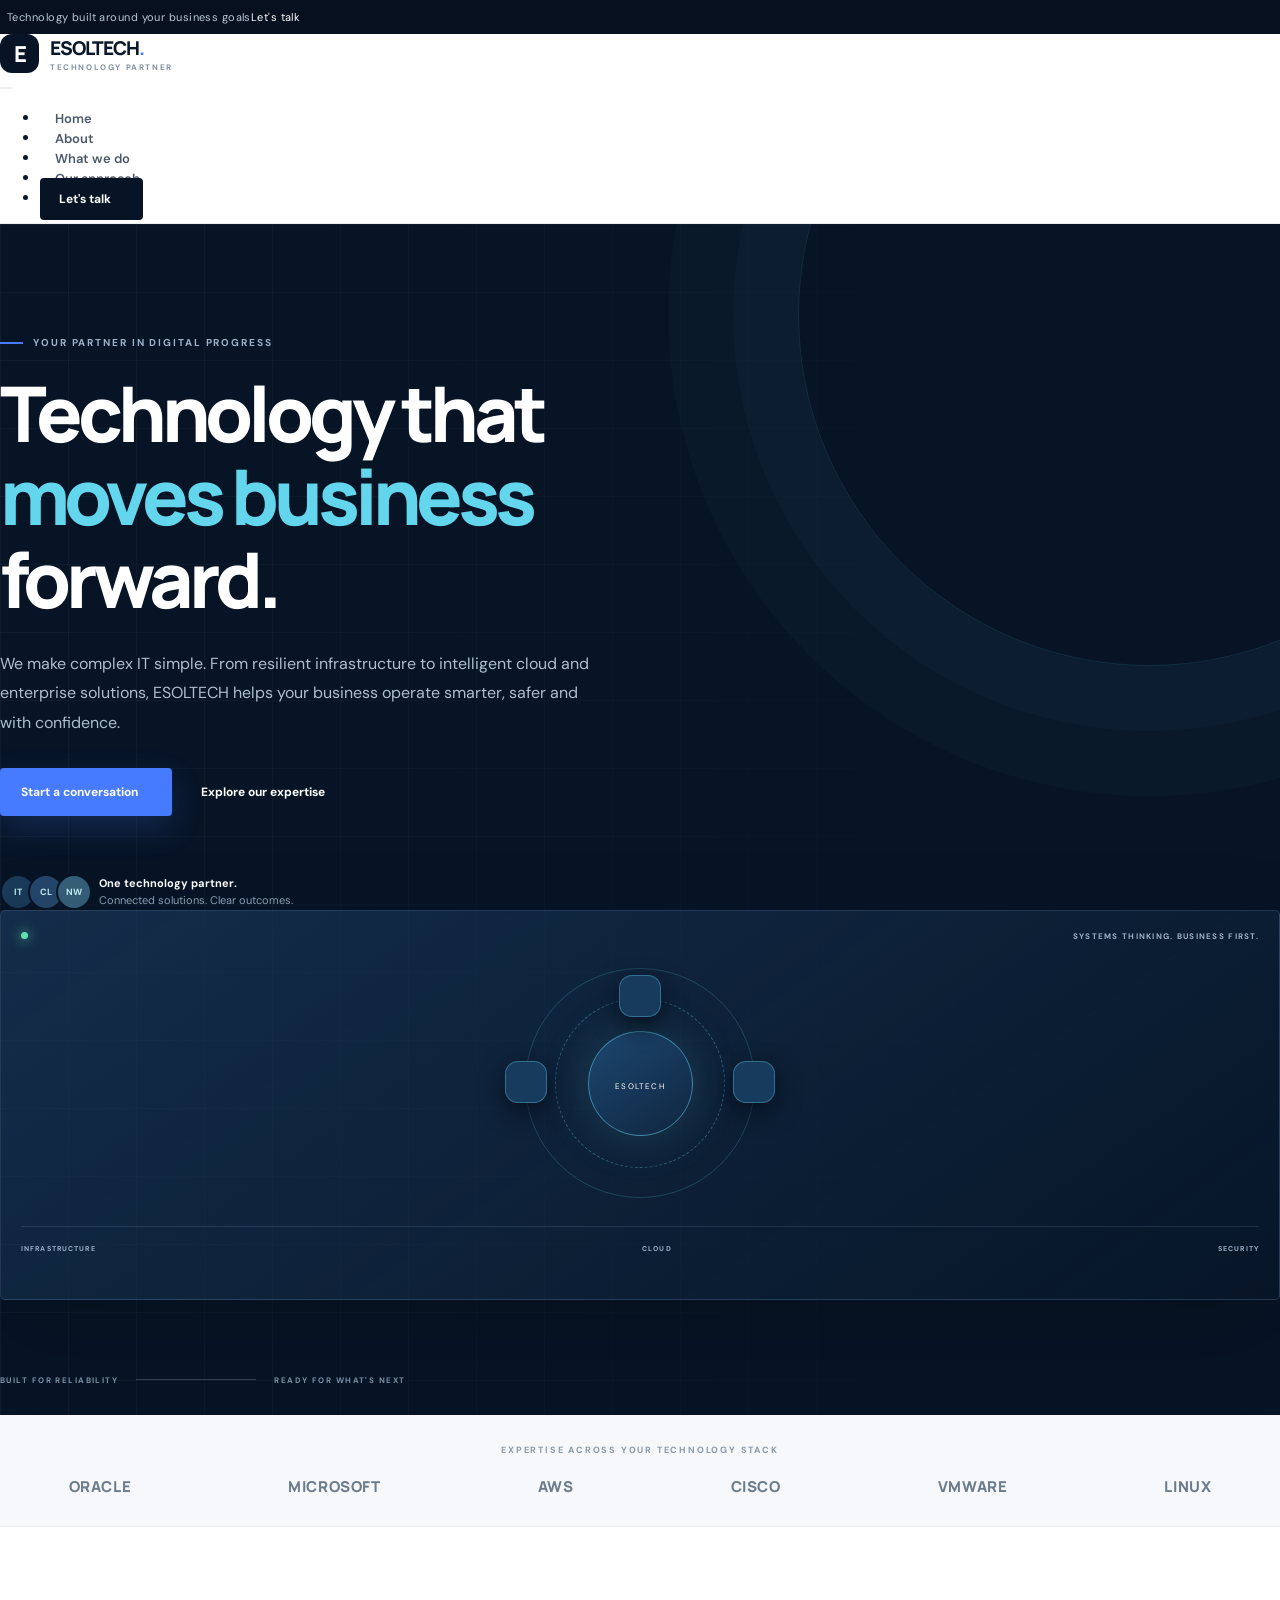
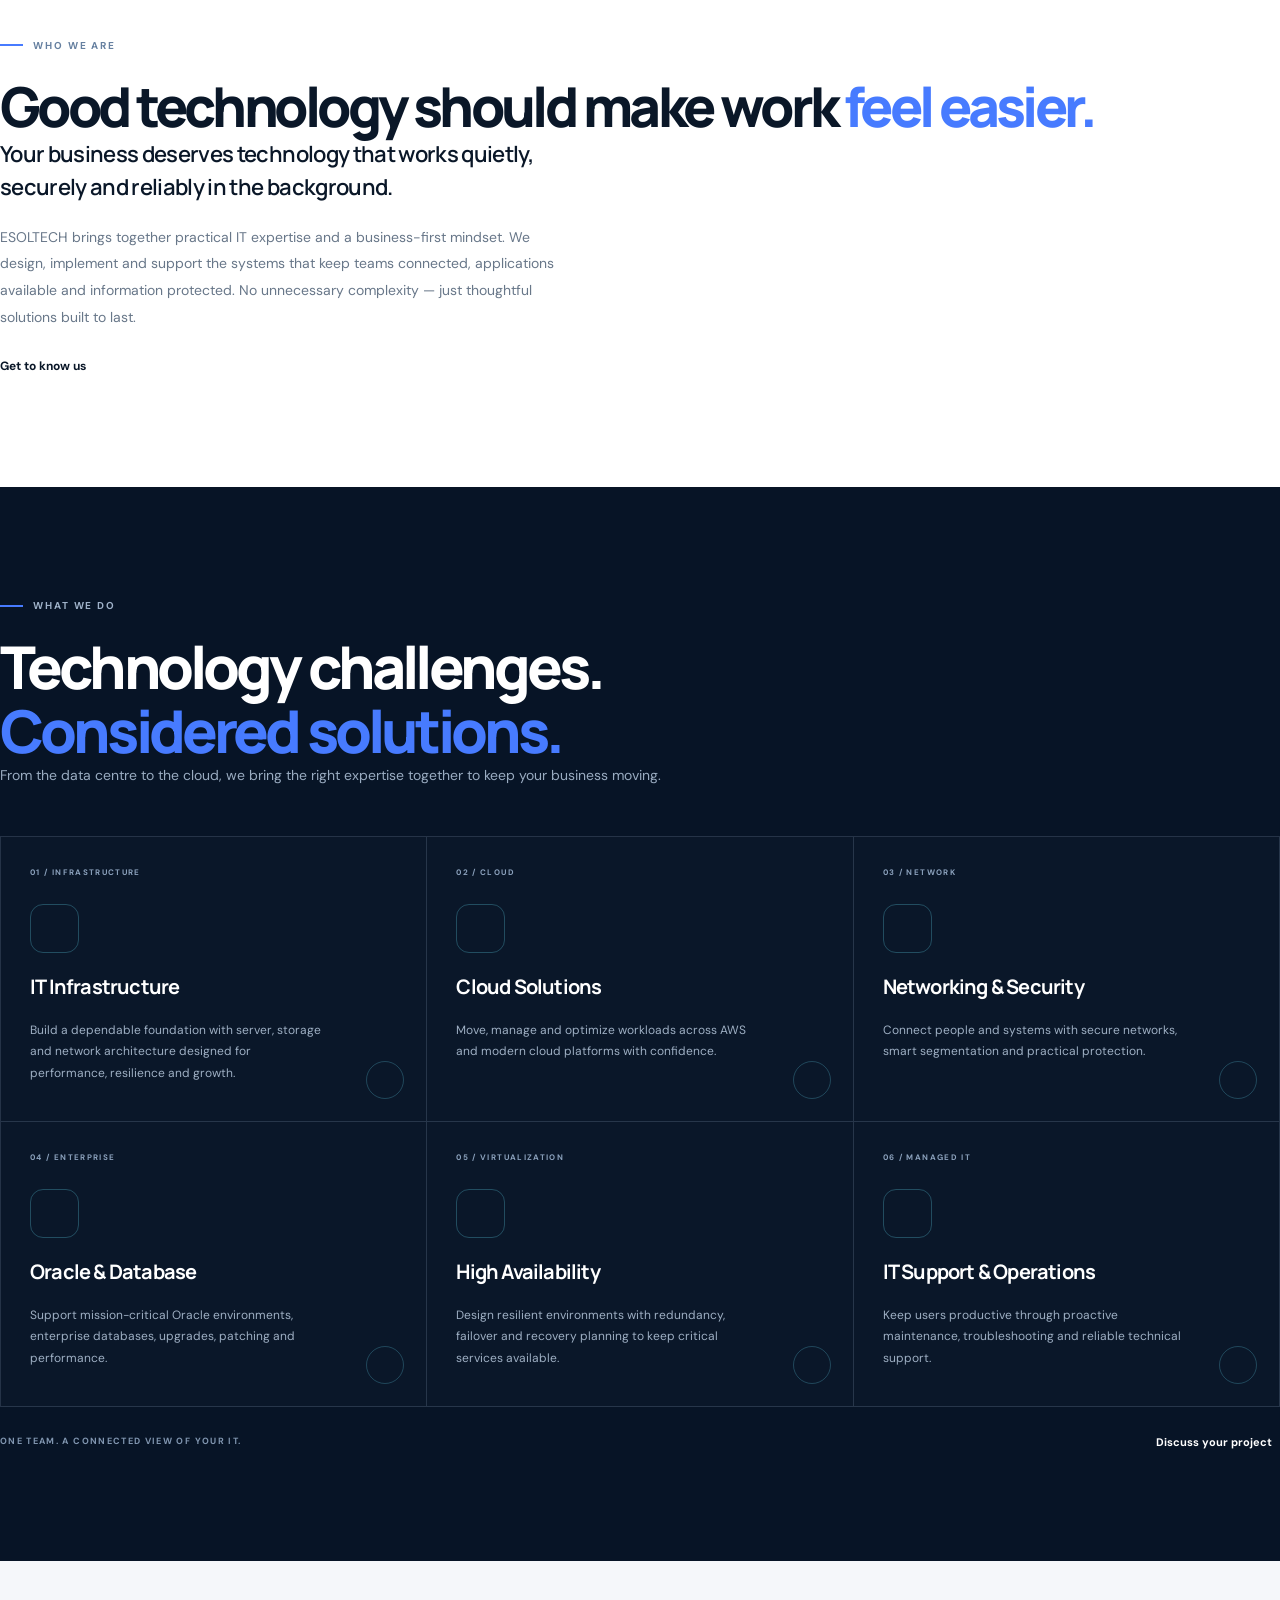
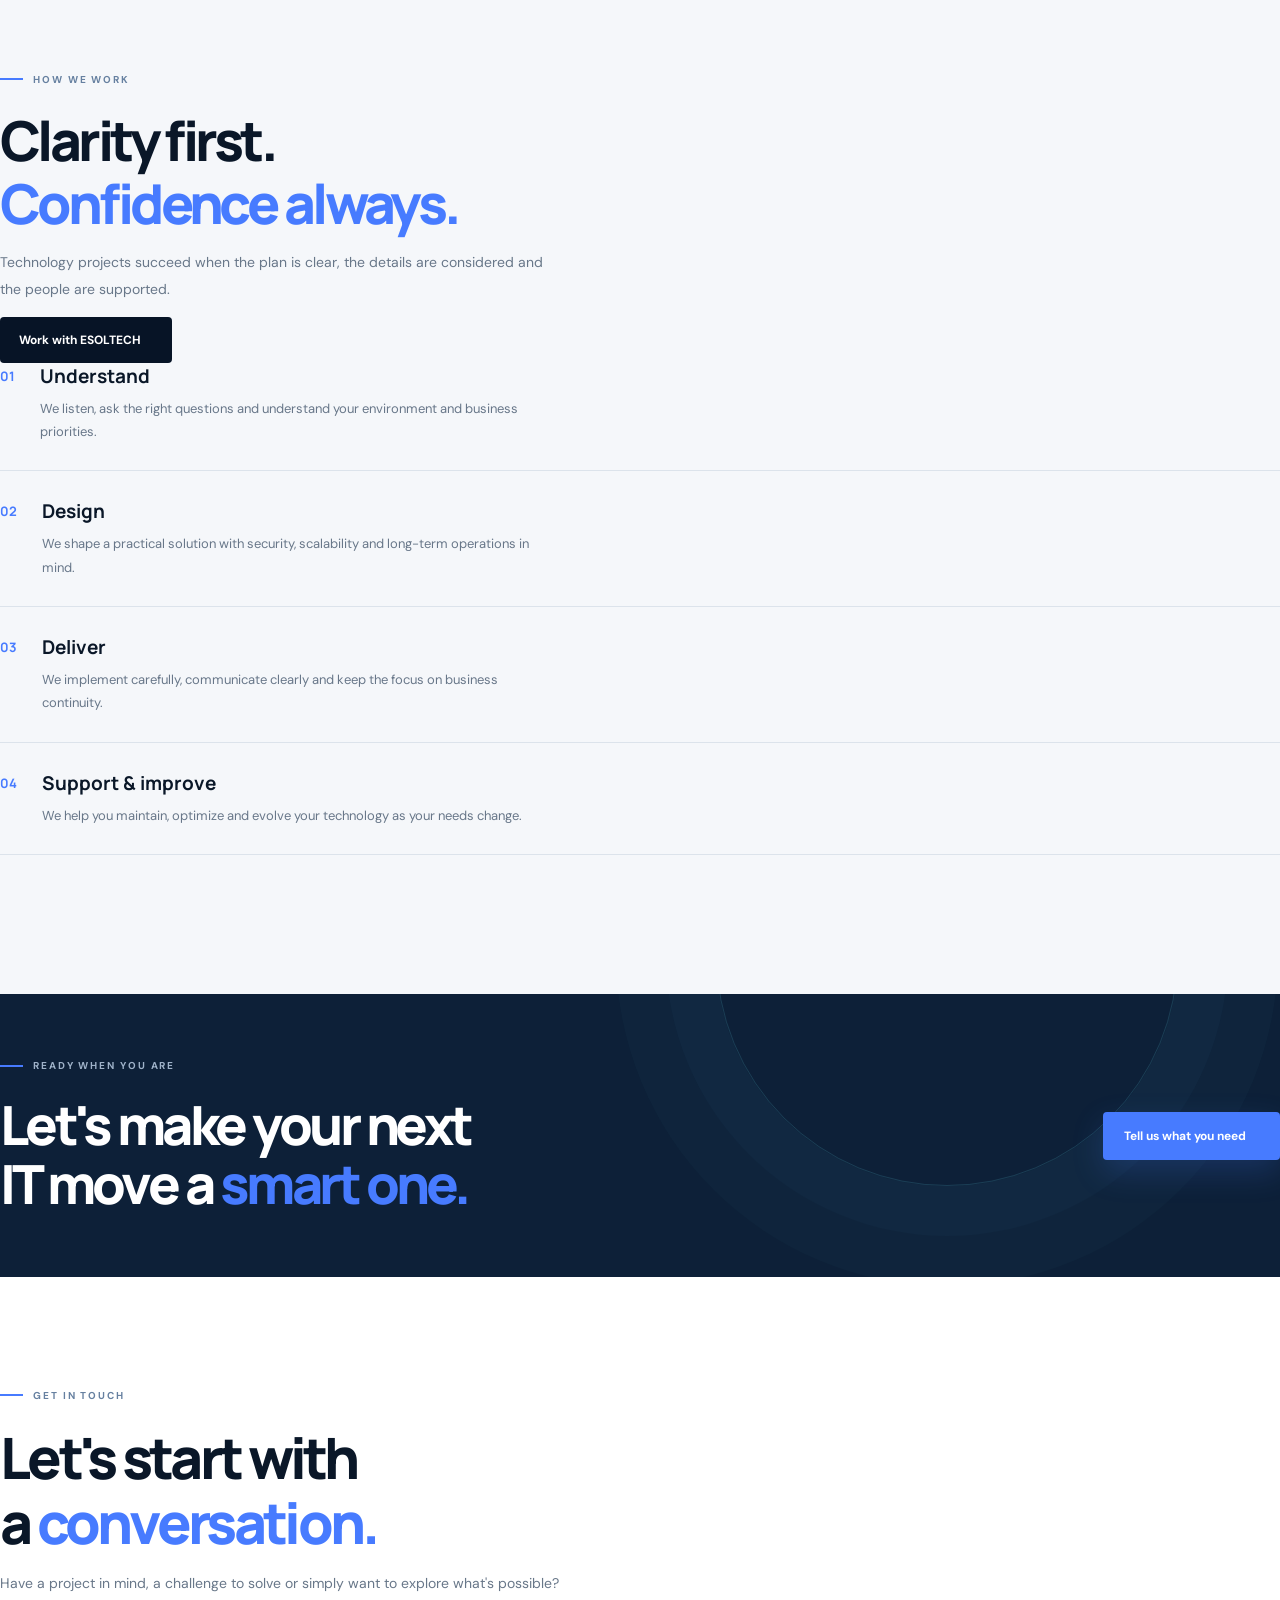
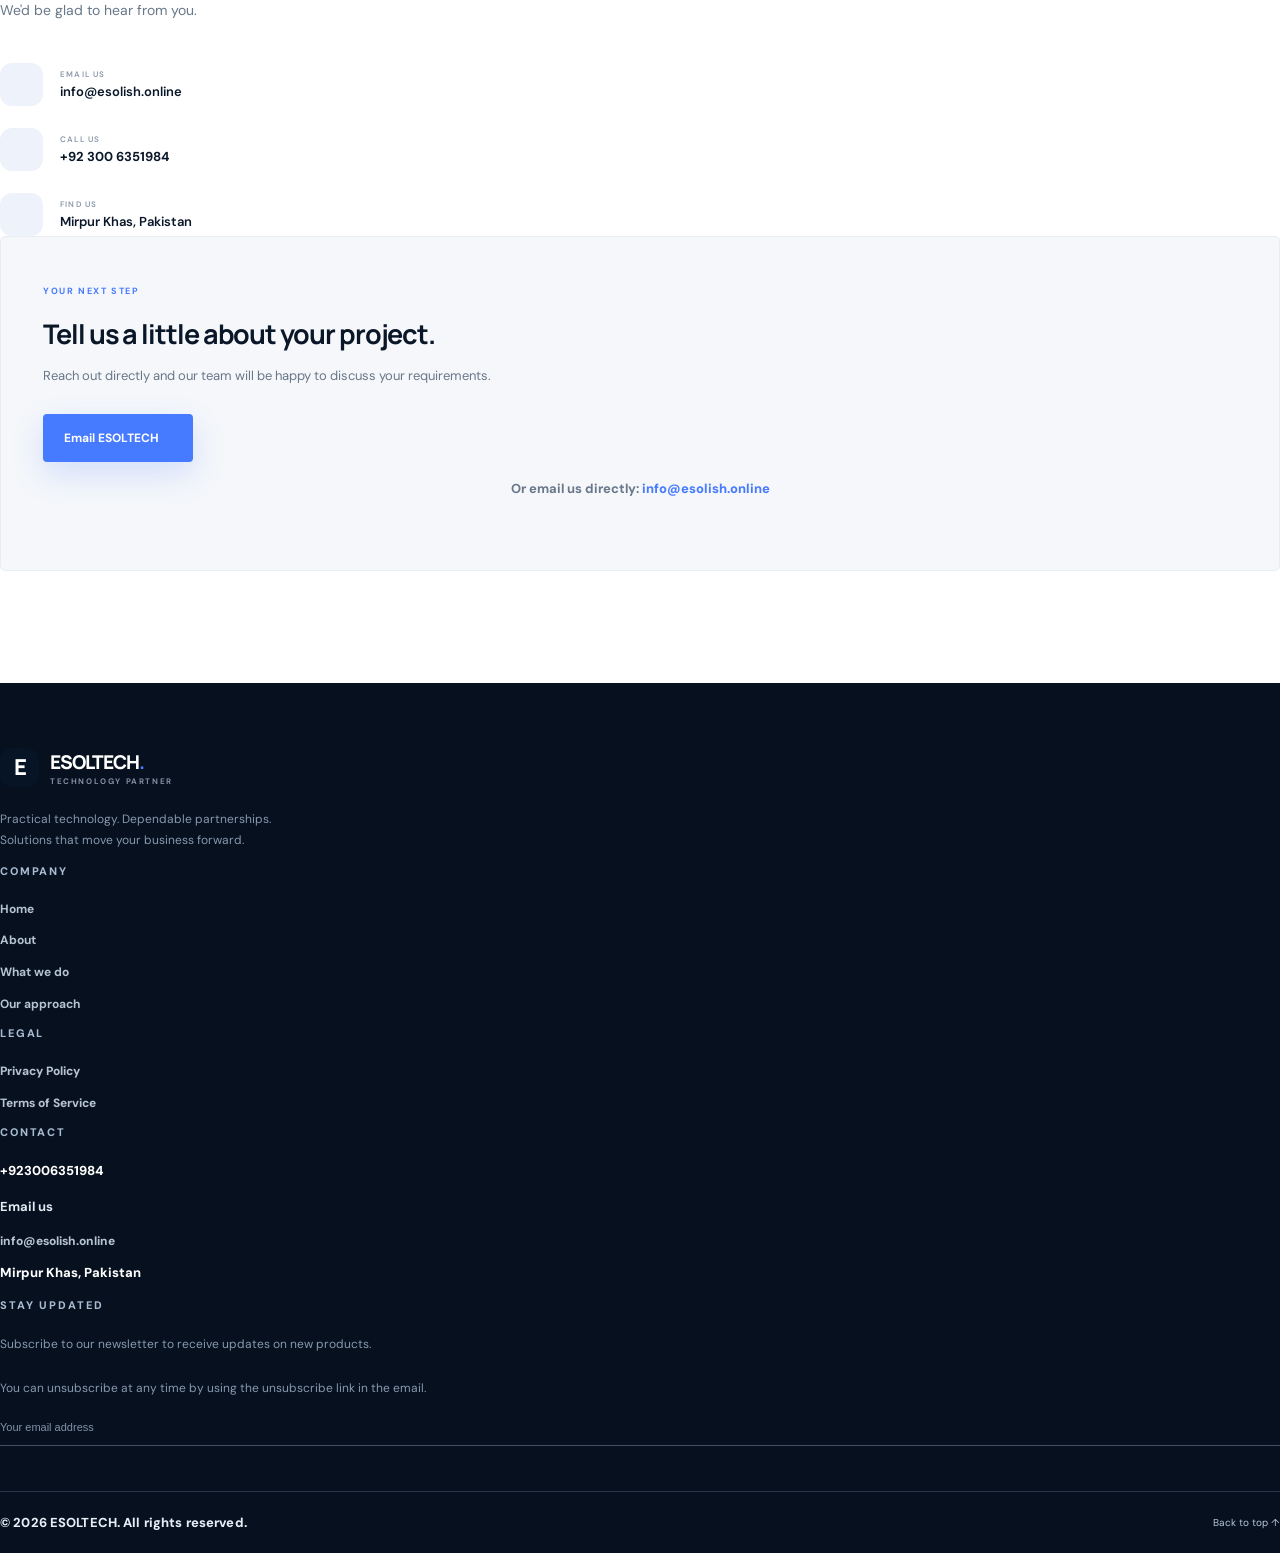
==== commit c1c8b2dd: "Make phone display text-only and label the bold email link" ====
--- a/index.html
+++ b/index.html
@@ -76,7 +76,7 @@
 
     <section class="cta-band"><div class="container"><div class="cta-inner"><div><div class="eyebrow light-eyebrow"><span></span> READY WHEN YOU ARE</div><h2>Let's make your next<br>IT move a <em>smart one.</em></h2></div><a class="btn btn-primary-glow" href="#contact">Tell us what you need <i class="bi bi-arrow-up-right"></i></a></div></div></section>
 
-    <section class="contact-section section-pad" id="contact"><div class="container"><div class="row gy-5"><div class="col-lg-5"><div class="eyebrow"><span></span> GET IN TOUCH</div><h2>Let's start with<br>a <em>conversation.</em></h2><p class="body-copy mt-4">Have a project in mind, a challenge to solve or simply want to explore what's possible? We'd be glad to hear from you.</p><div class="contact-details"><a href="mailto:info@esolish.online"><i class="bi bi-envelope"></i><span><small>EMAIL US</small>info@esolish.online</span></a><a href="tel:+923006351984"><i class="bi bi-telephone"></i><span><small>CALL US</small>+92 300 6351984</span></a><div><i class="bi bi-geo-alt"></i><span><small>FIND US</small>Mirpur Khas, Pakistan</span></div></div></div><div class="col-lg-6 offset-lg-1"><div class="contact-panel"><span class="panel-kicker">YOUR NEXT STEP</span><h3>Tell us a little about your project.</h3><p>Reach out directly and our team will be happy to discuss your requirements.</p><a class="btn btn-primary-glow w-100 justify-content-center" href="mailto:info@esolish.online?subject=Project%20Enquiry">Email ESOLTECH <i class="bi bi-arrow-up-right"></i></a><p class="contact-email-fallback"><strong>Or email us directly:</strong> <a href="mailto:info@esolish.online">info@esolish.online</a></p></div></div></div></div></section>
+    <section class="contact-section section-pad" id="contact"><div class="container"><div class="row gy-5"><div class="col-lg-5"><div class="eyebrow"><span></span> GET IN TOUCH</div><h2>Let's start with<br>a <em>conversation.</em></h2><p class="body-copy mt-4">Have a project in mind, a challenge to solve or simply want to explore what's possible? We'd be glad to hear from you.</p><div class="contact-details"><a href="mailto:info@esolish.online"><i class="bi bi-envelope"></i><span><small>EMAIL US</small>info@esolish.online</span></a><div class="contact-phone-text"><i class="bi bi-telephone"></i><span><small>CALL US</small><strong>+92 300 6351984</strong></span></div><div><i class="bi bi-geo-alt"></i><span><small>FIND US</small>Mirpur Khas, Pakistan</span></div></div></div><div class="col-lg-6 offset-lg-1"><div class="contact-panel"><span class="panel-kicker">YOUR NEXT STEP</span><h3>Tell us a little about your project.</h3><p>Reach out directly and our team will be happy to discuss your requirements.</p><a class="btn btn-primary-glow w-100 justify-content-center" href="mailto:info@esolish.online?subject=Project%20Enquiry">Email ESOLTECH <i class="bi bi-arrow-up-right"></i></a><p class="contact-email-fallback"><strong>Or email us directly:</strong> <a href="mailto:info@esolish.online">info@esolish.online</a></p></div></div></div></div></section>
   </main>
 
   <footer class="site-footer"><div class="container">
@@ -97,7 +97,7 @@
       <div class="col-lg-2 col-md-6 footer-column footer-contact">
         <h4>Contact</h4>
         <span class="footer-contact-value">+923006351984</span>
-        <a class="footer-email" href="mailto:info@esolish.online?subject=Website%20Enquiry">info@esolish.online</a>
+        <span class="footer-email-label">Email us</span><a class="footer-email" href="mailto:info@esolish.online?subject=Website%20Enquiry">info@esolish.online</a>
         <span class="footer-address">Mirpur Khas, Pakistan</span>
       </div>
       <div class="col-lg-3 col-md-6 footer-column">
--- a/assets/css/mojo-redesign.css
+++ b/assets/css/mojo-redesign.css
@@ -1,2 +1,17 @@
 :root{--ink:#0a1728;--navy:#071426;--navy2:#0d2038;--blue:#477bff;--cyan:#63d6ed;--muted:#687789;--paper:#f5f7fa;--line:#e3e8ef}
-*{box-sizing:border-box}html{scroll-behavior:smooth;scroll-padding-top:90px}body{margin:0;font-family:'DM Sans',sans-serif;color:var(--ink);background:#fff;font-size:15px}a{text-decoration:none}.announcement{background:#06101e;color:#b9c8d9;font-size:11px;letter-spacing:.04em;padding:10px 0}.announcement a{color:#fff}.announcement i{color:var(--cyan);margin-right:7px}.site-header{position:sticky;top:0;z-index:1000;background:rgba(255,255,255,.96);backdrop-filter:blur(14px);border-bottom:1px solid rgba(8,24,43,.07)}.navbar{min-height:82px}.brand{display:flex;align-items:center;gap:11px;color:var(--ink);font-family:Manrope,sans-serif;font-size:19px;font-weight:800;letter-spacing:-.05em}.brand:hover{color:var(--ink)}.brand-mark{display:grid;place-items:center;width:39px;height:39px;background:var(--navy);color:#fff;border-radius:12px;font-size:22px;font-weight:800;letter-spacing:-.08em}.brand-dot{color:var(--blue)}.brand small{display:block;font:700 8px 'DM Sans',sans-serif;letter-spacing:.2em;color:#8390a0;margin-top:1px}.nav-link{color:#4b596a!important;font-size:13px;font-weight:600;padding:12px 15px!important}.nav-link:hover{color:var(--blue)!important}.btn-nav{background:var(--navy);color:#fff;border-radius:4px;padding:13px 19px;font-size:12px;font-weight:700}.btn-nav:hover,.btn-dark-custom:hover{background:var(--blue);color:#fff}.btn-nav i,.btn-primary-glow i{margin-left:13px}.navbar-toggler{border:0;font-size:25px}.hero{position:relative;overflow:hidden;background:var(--navy);color:#fff;padding:112px 0 30px;min-height:690px}.hero-grid{position:absolute;inset:0;background-image:linear-gradient(rgba(255,255,255,.035) 1px,transparent 1px),linear-gradient(90deg,rgba(255,255,255,.035) 1px,transparent 1px);background-size:68px 68px;mask-image:linear-gradient(90deg,#000,transparent 92%)}.hero:after{content:"";position:absolute;width:700px;height:700px;border:1px solid rgba(99,214,237,.12);border-radius:50%;right:-220px;top:-260px;box-shadow:0 0 0 65px rgba(99,214,237,.025),0 0 0 130px rgba(99,214,237,.02)}.hero-content{position:relative;z-index:2}.eyebrow{display:flex;align-items:center;gap:10px;color:#6680a0;font-size:10px;font-weight:700;letter-spacing:.19em;margin-bottom:23px}.eyebrow>span{width:23px;height:2px;background:var(--blue)}.light-eyebrow{color:#9fb2c9}.hero h1,.section-heading h2,.intro-section h2,.approach-section h2,.contact-section h2,.cta-inner h2{font:800 clamp(46px,6vw,78px)/1.08 Manrope,sans-serif;letter-spacing:-.065em;margin:0}.hero h1 span,.hero h1{color:#fff}.hero h1 span{color:var(--cyan)}.hero-copy{font-size:16px;line-height:1.85;color:#aebed0;max-width:590px;margin:28px 0 30px}.hero-actions{display:flex;align-items:center;gap:29px;flex-wrap:wrap}.btn-primary-glow{display:inline-flex;align-items:center;background:var(--blue);color:#fff;border:0;border-radius:4px;padding:16px 21px;font-size:12px;font-weight:700;box-shadow:0 12px 32px rgba(71,123,255,.2)}.btn-primary-glow:hover{background:#6090ff;color:#fff;transform:translateY(-2px)}.text-link-light,.text-link{font-size:12px;font-weight:700;color:#fff}.text-link-light i,.text-link i{margin-left:9px}.hero-proof{display:flex;align-items:center;gap:15px;margin-top:58px}.proof-avatars{display:flex}.proof-avatars span{display:grid;place-items:center;width:36px;height:36px;margin-right:-8px;border:2px solid var(--navy);border-radius:50%;background:#193a59;color:#c5eff5;font-size:9px;font-weight:700}.proof-avatars span:nth-child(2){background:#25466b}.proof-avatars span:nth-child(3){background:#356079}.hero-proof p{font-size:11px;line-height:1.55;color:#8fa3ba;margin:0}.hero-proof strong{color:#fff}.hero-visual{position:relative;min-height:390px;border:1px solid rgba(155,190,224,.18);border-radius:5px;background:linear-gradient(145deg,rgba(26,57,91,.68),rgba(8,24,43,.42));box-shadow:0 30px 90px rgba(0,0,0,.2);padding:20px;overflow:hidden}.visual-top,.visual-bottom{display:flex;align-items:center;justify-content:space-between;color:#9db1c9;font-size:8px;letter-spacing:.16em;font-weight:700}.live-dot{width:7px;height:7px;border-radius:50%;background:#60dfb3;box-shadow:0 0 12px #60dfb3;margin-right:auto}.visual-top{justify-content:flex-start;gap:9px}.visual-core{position:relative;height:285px;display:grid;place-items:center}.core-ring{position:absolute;border:1px solid rgba(99,214,237,.2);border-radius:50%;width:230px;height:230px}.ring-b{width:170px;height:170px;border-color:rgba(99,214,237,.35);border-style:dashed;animation:spin 36s linear infinite}.core-center{display:flex;flex-direction:column;align-items:center;justify-content:center;width:105px;height:105px;border-radius:50%;background:linear-gradient(145deg,#1c4770,#102640);border:1px solid rgba(99,214,237,.5);box-shadow:0 0 50px rgba(99,214,237,.17);color:var(--cyan);gap:6px}.core-center i{font-size:30px}.core-center span{font-size:8px;letter-spacing:.15em;color:#fff}.orbit{position:absolute;display:grid;place-items:center;width:42px;height:42px;border-radius:13px;background:#173b5d;border:1px solid rgba(99,214,237,.35);color:var(--cyan);font-size:18px;box-shadow:0 8px 24px #06101e}.orbit-cloud{top:34px;left:calc(50% - 21px)}.orbit-shield{right:calc(50% - 135px);top:120px}.orbit-network{left:calc(50% - 135px);top:120px}.visual-bottom{border-top:1px solid rgba(155,190,224,.15);padding-top:17px;font-size:7px}.hero-bottom{display:flex;align-items:center;gap:18px;margin-top:75px;color:#7e93aa;font-size:8px;letter-spacing:.18em;font-weight:700}.hero-line{height:1px;max-width:120px;flex:1;background:#31445a}.trust-strip{padding:29px 0;background:#f6f8fb;border-bottom:1px solid #e8edf3}.trust-strip p{text-align:center;font-size:9px;letter-spacing:.2em;color:#8a98a9;font-weight:700;margin:0 0 20px}.tech-list{display:flex;justify-content:space-around;gap:20px;flex-wrap:wrap;color:#6d7c8d;font:800 15px Manrope,sans-serif;letter-spacing:.04em}.section-pad{padding:112px 0}.intro-section h2,.approach-section h2,.contact-section h2{font-size:clamp(38px,4.3vw,55px);line-height:1.15}.intro-section h2 em,.approach-section h2 em,.contact-section h2 em,.section-heading h2 em,.cta-inner h2 em{font-style:normal;color:var(--blue)}.intro-lead{font:600 22px/1.5 Manrope,sans-serif;letter-spacing:-.03em;max-width:570px;margin:0 0 20px}.body-copy{color:var(--muted);line-height:1.9;font-size:14px;max-width:560px}.text-link{display:inline-block;color:var(--ink);margin-top:14px}.text-link:hover{color:var(--blue)}.services-section{background:var(--navy);color:#fff}.section-heading{margin-bottom:48px}.section-heading h2{font-size:clamp(40px,4.8vw,59px)}.section-heading>div:last-child p{color:#9aacc1;line-height:1.8;font-size:14px;margin:0 0 7px}.service-grid{display:grid;grid-template-columns:repeat(3,1fr);border-top:1px solid rgba(173,196,222,.18);border-left:1px solid rgba(173,196,222,.18)}.service-card{position:relative;min-height:285px;padding:30px 29px;border-right:1px solid rgba(173,196,222,.18);border-bottom:1px solid rgba(173,196,222,.18);transition:.25s;background:rgba(255,255,255,.012)}.service-card:hover{background:rgba(71,123,255,.1);transform:translateY(-3px)}.service-number{font-size:8px;letter-spacing:.17em;color:#8ca2bd;font-weight:700}.service-icon{display:grid;place-items:center;width:49px;height:49px;border:1px solid rgba(99,214,237,.28);border-radius:13px;color:var(--cyan);font-size:22px;margin:27px 0 20px}.service-card h3{font:700 20px Manrope,sans-serif;letter-spacing:-.04em}.service-card p{font-size:12px;line-height:1.8;color:#9eafc3;max-width:300px;margin:10px 0 0}.service-card>a{position:absolute;right:27px;bottom:25px;color:#7f9dff;font-size:17px}.services-foot{display:flex;justify-content:space-between;gap:20px;margin-top:28px;color:#8196b0;font-size:9px;letter-spacing:.15em;font-weight:700}.services-foot a{color:#fff;font-size:11px;letter-spacing:0}.services-foot a i{color:var(--cyan);margin-left:8px}.approach-section{background:#f5f7fa}.approach-step{display:flex;gap:25px;padding:0 0 27px;margin:0 0 27px;border-bottom:1px solid #dce3eb}.approach-step>span{font:700 13px Manrope,sans-serif;color:var(--blue);padding-top:4px}.approach-step h3{font:700 19px Manrope,sans-serif;margin:0 0 8px}.approach-step p{color:var(--muted);font-size:13px;line-height:1.8;margin:0;max-width:490px}.btn-dark-custom{display:inline-block;background:var(--navy);color:#fff;padding:15px 19px;border-radius:4px;font-size:12px;font-weight:700}.btn-dark-custom i{margin-left:12px}.cta-band{background:var(--navy2);padding:65px 0;color:#fff;position:relative;overflow:hidden}.cta-band:after{content:"";position:absolute;width:460px;height:460px;border:1px solid rgba(99,214,237,.16);border-radius:50%;right:8%;top:-270px;box-shadow:0 0 0 50px rgba(99,214,237,.025),0 0 0 100px rgba(99,214,237,.02)}.cta-inner{position:relative;z-index:1;display:flex;align-items:center;justify-content:space-between;gap:30px}.cta-inner h2{font-size:clamp(36px,4.5vw,54px)}.contact-section h2{font-size:clamp(40px,4.5vw,57px)}.contact-details{display:grid;gap:22px;margin-top:40px}.contact-details>a,.contact-details>div{display:flex;align-items:center;gap:17px;color:var(--ink);font-size:13px;font-weight:600}.contact-details>a:hover{color:var(--blue)}.contact-details>*>i{display:grid;place-items:center;width:43px;height:43px;background:#edf2fb;color:var(--blue);border-radius:12px;font-size:17px}.contact-details small{display:block;font-size:8px;letter-spacing:.15em;color:#8b99a9;margin-bottom:4px}.contact-panel{padding:42px;background:#f5f7fa;border:1px solid #e8edf3;border-radius:5px}.panel-kicker{font-size:9px;font-weight:700;letter-spacing:.18em;color:var(--blue)}.contact-panel h3{font:700 27px/1.25 Manrope,sans-serif;letter-spacing:-.04em;margin:18px 0 12px}.contact-panel p{color:var(--muted);font-size:13px;line-height:1.8;margin-bottom:27px}.contact-phone{display:block;text-align:center;color:#435368;font-size:12px;font-weight:600;margin-top:20px}.contact-phone i{color:#20a66a;margin-right:7px}.site-footer{background:#06101e;color:#fff;padding:65px 0 0}.footer-brand{color:#fff!important}.footer-main>div>p{font-size:12px;line-height:1.8;color:#8799ae;margin-top:22px}.footer-main h4{font-size:9px;letter-spacing:.17em;color:#91a4ba;font-weight:700;margin:5px 0 22px}.footer-main>div>a:not(.brand){display:block;color:#b6c3d1;font-size:12px;margin:0 0 13px}.footer-main>div>a:hover{color:var(--cyan)}.subscribe-row{display:flex;border-bottom:1px solid #405064}.subscribe-row input{width:100%;background:transparent;border:0;outline:0;color:#fff;padding:12px 0;font-size:11px}.subscribe-row input::placeholder{color:#8293a7}.subscribe-row button{background:transparent;border:0;color:var(--cyan);font-size:18px}.footer-bottom{display:flex;justify-content:space-between;gap:20px;flex-wrap:wrap;border-top:1px solid #263548;margin-top:45px;padding:22px 0;color:#788ba1;font-size:10px}.footer-bottom a{color:#b8c7d7}@keyframes spin{to{transform:rotate(360deg)}}@media(max-width:991px){.hero{padding-top:80px}.hero-visual{max-width:470px;margin:auto}.hero-bottom{margin-top:48px}.section-pad{padding:82px 0}.service-grid{grid-template-columns:repeat(2,1fr)}.cta-inner{align-items:flex-start;flex-direction:column}.navbar-collapse{padding:10px 0 20px}.nav-item{width:100%}.btn-nav{display:inline-block;margin-top:8px}}@media(max-width:575px){.announcement .container{font-size:9px}.navbar{min-height:70px}.hero{padding:68px 0 24px;min-height:auto}.hero h1{font-size:47px}.hero-copy{font-size:14px}.hero-proof{margin-top:38px}.hero-visual{min-height:340px;padding:16px}.visual-core{height:245px}.core-ring{width:195px;height:195px}.ring-b{width:145px;height:145px}.orbit-shield{right:calc(50% - 115px)}.orbit-network{left:calc(50% - 115px)}.hero-bottom{margin-top:42px;font-size:7px}.tech-list{font-size:12px}.section-pad{padding:68px 0}.service-grid{grid-template-columns:1fr}.service-card{min-height:250px}.services-foot{flex-direction:column}.contact-panel{padding:27px}.footer-bottom{flex-direction:column;gap:10px}.cta-band{padding:55px 0}.cta-inner h2{font-size:39px}}+*{box-sizing:border-box}html{scroll-behavior:smooth;scroll-padding-top:90px}body{margin:0;font-family:'DM Sans',sans-serif;color:var(--ink);background:#fff;font-size:15px}a{text-decoration:none}.announcement{background:#06101e;color:#b9c8d9;font-size:11px;letter-spacing:.04em;padding:10px 0}.announcement a{color:#fff}.announcement i{color:var(--cyan);margin-right:7px}.site-header{position:sticky;top:0;z-index:1000;background:rgba(255,255,255,.96);backdrop-filter:blur(14px);border-bottom:1px solid rgba(8,24,43,.07)}.navbar{min-height:82px}.brand{display:flex;align-items:center;gap:11px;color:var(--ink);font-family:Manrope,sans-serif;font-size:19px;font-weight:800;letter-spacing:-.05em}.brand:hover{color:var(--ink)}.brand-mark{display:grid;place-items:center;width:39px;height:39px;background:var(--navy);color:#fff;border-radius:12px;font-size:22px;font-weight:800;letter-spacing:-.08em}.brand-dot{color:var(--blue)}.brand small{display:block;font:700 8px 'DM Sans',sans-serif;letter-spacing:.2em;color:#8390a0;margin-top:1px}.nav-link{color:#4b596a!important;font-size:13px;font-weight:600;padding:12px 15px!important}.nav-link:hover{color:var(--blue)!important}.btn-nav{background:var(--navy);color:#fff;border-radius:4px;padding:13px 19px;font-size:12px;font-weight:700}.btn-nav:hover,.btn-dark-custom:hover{background:var(--blue);color:#fff}.btn-nav i,.btn-primary-glow i{margin-left:13px}.navbar-toggler{border:0;font-size:25px}.hero{position:relative;overflow:hidden;background:var(--navy);color:#fff;padding:112px 0 30px;min-height:690px}.hero-grid{position:absolute;inset:0;background-image:linear-gradient(rgba(255,255,255,.035) 1px,transparent 1px),linear-gradient(90deg,rgba(255,255,255,.035) 1px,transparent 1px);background-size:68px 68px;mask-image:linear-gradient(90deg,#000,transparent 92%)}.hero:after{content:"";position:absolute;width:700px;height:700px;border:1px solid rgba(99,214,237,.12);border-radius:50%;right:-220px;top:-260px;box-shadow:0 0 0 65px rgba(99,214,237,.025),0 0 0 130px rgba(99,214,237,.02)}.hero-content{position:relative;z-index:2}.eyebrow{display:flex;align-items:center;gap:10px;color:#6680a0;font-size:10px;font-weight:700;letter-spacing:.19em;margin-bottom:23px}.eyebrow>span{width:23px;height:2px;background:var(--blue)}.light-eyebrow{color:#9fb2c9}.hero h1,.section-heading h2,.intro-section h2,.approach-section h2,.contact-section h2,.cta-inner h2{font:800 clamp(46px,6vw,78px)/1.08 Manrope,sans-serif;letter-spacing:-.065em;margin:0}.hero h1 span,.hero h1{color:#fff}.hero h1 span{color:var(--cyan)}.hero-copy{font-size:16px;line-height:1.85;color:#aebed0;max-width:590px;margin:28px 0 30px}.hero-actions{display:flex;align-items:center;gap:29px;flex-wrap:wrap}.btn-primary-glow{display:inline-flex;align-items:center;background:var(--blue);color:#fff;border:0;border-radius:4px;padding:16px 21px;font-size:12px;font-weight:700;box-shadow:0 12px 32px rgba(71,123,255,.2)}.btn-primary-glow:hover{background:#6090ff;color:#fff;transform:translateY(-2px)}.text-link-light,.text-link{font-size:12px;font-weight:700;color:#fff}.text-link-light i,.text-link i{margin-left:9px}.hero-proof{display:flex;align-items:center;gap:15px;margin-top:58px}.proof-avatars{display:flex}.proof-avatars span{display:grid;place-items:center;width:36px;height:36px;margin-right:-8px;border:2px solid var(--navy);border-radius:50%;background:#193a59;color:#c5eff5;font-size:9px;font-weight:700}.proof-avatars span:nth-child(2){background:#25466b}.proof-avatars span:nth-child(3){background:#356079}.hero-proof p{font-size:11px;line-height:1.55;color:#8fa3ba;margin:0}.hero-proof strong{color:#fff}.hero-visual{position:relative;min-height:390px;border:1px solid rgba(155,190,224,.18);border-radius:5px;background:linear-gradient(145deg,rgba(26,57,91,.68),rgba(8,24,43,.42));box-shadow:0 30px 90px rgba(0,0,0,.2);padding:20px;overflow:hidden}.visual-top,.visual-bottom{display:flex;align-items:center;justify-content:space-between;color:#9db1c9;font-size:8px;letter-spacing:.16em;font-weight:700}.live-dot{width:7px;height:7px;border-radius:50%;background:#60dfb3;box-shadow:0 0 12px #60dfb3;margin-right:auto}.visual-top{justify-content:flex-start;gap:9px}.visual-core{position:relative;height:285px;display:grid;place-items:center}.core-ring{position:absolute;border:1px solid rgba(99,214,237,.2);border-radius:50%;width:230px;height:230px}.ring-b{width:170px;height:170px;border-color:rgba(99,214,237,.35);border-style:dashed;animation:spin 36s linear infinite}.core-center{display:flex;flex-direction:column;align-items:center;justify-content:center;width:105px;height:105px;border-radius:50%;background:linear-gradient(145deg,#1c4770,#102640);border:1px solid rgba(99,214,237,.5);box-shadow:0 0 50px rgba(99,214,237,.17);color:var(--cyan);gap:6px}.core-center i{font-size:30px}.core-center span{font-size:8px;letter-spacing:.15em;color:#fff}.orbit{position:absolute;display:grid;place-items:center;width:42px;height:42px;border-radius:13px;background:#173b5d;border:1px solid rgba(99,214,237,.35);color:var(--cyan);font-size:18px;box-shadow:0 8px 24px #06101e}.orbit-cloud{top:34px;left:calc(50% - 21px)}.orbit-shield{right:calc(50% - 135px);top:120px}.orbit-network{left:calc(50% - 135px);top:120px}.visual-bottom{border-top:1px solid rgba(155,190,224,.15);padding-top:17px;font-size:7px}.hero-bottom{display:flex;align-items:center;gap:18px;margin-top:75px;color:#7e93aa;font-size:8px;letter-spacing:.18em;font-weight:700}.hero-line{height:1px;max-width:120px;flex:1;background:#31445a}.trust-strip{padding:29px 0;background:#f6f8fb;border-bottom:1px solid #e8edf3}.trust-strip p{text-align:center;font-size:9px;letter-spacing:.2em;color:#8a98a9;font-weight:700;margin:0 0 20px}.tech-list{display:flex;justify-content:space-around;gap:20px;flex-wrap:wrap;color:#6d7c8d;font:800 15px Manrope,sans-serif;letter-spacing:.04em}.section-pad{padding:112px 0}.intro-section h2,.approach-section h2,.contact-section h2{font-size:clamp(38px,4.3vw,55px);line-height:1.15}.intro-section h2 em,.approach-section h2 em,.contact-section h2 em,.section-heading h2 em,.cta-inner h2 em{font-style:normal;color:var(--blue)}.intro-lead{font:600 22px/1.5 Manrope,sans-serif;letter-spacing:-.03em;max-width:570px;margin:0 0 20px}.body-copy{color:var(--muted);line-height:1.9;font-size:14px;max-width:560px}.text-link{display:inline-block;color:var(--ink);margin-top:14px}.text-link:hover{color:var(--blue)}.services-section{background:var(--navy);color:#fff}.section-heading{margin-bottom:48px}.section-heading h2{font-size:clamp(40px,4.8vw,59px)}.section-heading>div:last-child p{color:#9aacc1;line-height:1.8;font-size:14px;margin:0 0 7px}.service-grid{display:grid;grid-template-columns:repeat(3,1fr);border-top:1px solid rgba(173,196,222,.18);border-left:1px solid rgba(173,196,222,.18)}.service-card{position:relative;min-height:285px;padding:30px 29px;border-right:1px solid rgba(173,196,222,.18);border-bottom:1px solid rgba(173,196,222,.18);transition:.25s;background:rgba(255,255,255,.012)}.service-card:hover{background:rgba(71,123,255,.1);transform:translateY(-3px)}.service-number{font-size:8px;letter-spacing:.17em;color:#8ca2bd;font-weight:700}.service-icon{display:grid;place-items:center;width:49px;height:49px;border:1px solid rgba(99,214,237,.28);border-radius:13px;color:var(--cyan);font-size:22px;margin:27px 0 20px}.service-card h3{font:700 20px Manrope,sans-serif;letter-spacing:-.04em}.service-card p{font-size:12px;line-height:1.8;color:#9eafc3;max-width:300px;margin:10px 0 0}.service-card>a{position:absolute;right:27px;bottom:25px;color:#7f9dff;font-size:17px}.services-foot{display:flex;justify-content:space-between;gap:20px;margin-top:28px;color:#8196b0;font-size:9px;letter-spacing:.15em;font-weight:700}.services-foot a{color:#fff;font-size:11px;letter-spacing:0}.services-foot a i{color:var(--cyan);margin-left:8px}.approach-section{background:#f5f7fa}.approach-step{display:flex;gap:25px;padding:0 0 27px;margin:0 0 27px;border-bottom:1px solid #dce3eb}.approach-step>span{font:700 13px Manrope,sans-serif;color:var(--blue);padding-top:4px}.approach-step h3{font:700 19px Manrope,sans-serif;margin:0 0 8px}.approach-step p{color:var(--muted);font-size:13px;line-height:1.8;margin:0;max-width:490px}.btn-dark-custom{display:inline-block;background:var(--navy);color:#fff;padding:15px 19px;border-radius:4px;font-size:12px;font-weight:700}.btn-dark-custom i{margin-left:12px}.cta-band{background:var(--navy2);padding:65px 0;color:#fff;position:relative;overflow:hidden}.cta-band:after{content:"";position:absolute;width:460px;height:460px;border:1px solid rgba(99,214,237,.16);border-radius:50%;right:8%;top:-270px;box-shadow:0 0 0 50px rgba(99,214,237,.025),0 0 0 100px rgba(99,214,237,.02)}.cta-inner{position:relative;z-index:1;display:flex;align-items:center;justify-content:space-between;gap:30px}.cta-inner h2{font-size:clamp(36px,4.5vw,54px)}.contact-section h2{font-size:clamp(40px,4.5vw,57px)}.contact-details{display:grid;gap:22px;margin-top:40px}.contact-details>a,.contact-details>div{display:flex;align-items:center;gap:17px;color:var(--ink);font-size:13px;font-weight:600}.contact-details>a:hover{color:var(--blue)}.contact-details>*>i{display:grid;place-items:center;width:43px;height:43px;background:#edf2fb;color:var(--blue);border-radius:12px;font-size:17px}.contact-details small{display:block;font-size:8px;letter-spacing:.15em;color:#8b99a9;margin-bottom:4px}.contact-panel{padding:42px;background:#f5f7fa;border:1px solid #e8edf3;border-radius:5px}.panel-kicker{font-size:9px;font-weight:700;letter-spacing:.18em;color:var(--blue)}.contact-panel h3{font:700 27px/1.25 Manrope,sans-serif;letter-spacing:-.04em;margin:18px 0 12px}.contact-panel p{color:var(--muted);font-size:13px;line-height:1.8;margin-bottom:27px}.contact-phone{display:block;text-align:center;color:#435368;font-size:12px;font-weight:600;margin-top:20px}.contact-phone i{color:#20a66a;margin-right:7px}.site-footer{background:#06101e;color:#fff;padding:65px 0 0}.footer-brand{color:#fff!important}.footer-main>div>p{font-size:12px;line-height:1.8;color:#8799ae;margin-top:22px}.footer-main h4{font-size:9px;letter-spacing:.17em;color:#91a4ba;font-weight:700;margin:5px 0 22px}.footer-main>div>a:not(.brand){display:block;color:#b6c3d1;font-size:12px;margin:0 0 13px}.footer-main>div>a:hover{color:var(--cyan)}.subscribe-row{display:flex;border-bottom:1px solid #405064}.subscribe-row input{width:100%;background:transparent;border:0;outline:0;color:#fff;padding:12px 0;font-size:11px}.subscribe-row input::placeholder{color:#8293a7}.subscribe-row button{background:transparent;border:0;color:var(--cyan);font-size:18px}.footer-bottom{display:flex;justify-content:space-between;gap:20px;flex-wrap:wrap;border-top:1px solid #263548;margin-top:45px;padding:22px 0;color:#788ba1;font-size:10px}.footer-bottom a{color:#b8c7d7}@keyframes spin{to{transform:rotate(360deg)}}@media(max-width:991px){.hero{padding-top:80px}.hero-visual{max-width:470px;margin:auto}.hero-bottom{margin-top:48px}.section-pad{padding:82px 0}.service-grid{grid-template-columns:repeat(2,1fr)}.cta-inner{align-items:flex-start;flex-direction:column}.navbar-collapse{padding:10px 0 20px}.nav-item{width:100%}.btn-nav{display:inline-block;margin-top:8px}}@media(max-width:575px){.announcement .container{font-size:9px}.navbar{min-height:70px}.hero{padding:68px 0 24px;min-height:auto}.hero h1{font-size:47px}.hero-copy{font-size:14px}.hero-proof{margin-top:38px}.hero-visual{min-height:340px;padding:16px}.visual-core{height:245px}.core-ring{width:195px;height:195px}.ring-b{width:145px;height:145px}.orbit-shield{right:calc(50% - 115px)}.orbit-network{left:calc(50% - 115px)}.hero-bottom{margin-top:42px;font-size:7px}.tech-list{font-size:12px}.section-pad{padding:68px 0}.service-grid{grid-template-columns:1fr}.service-card{min-height:250px}.services-foot{flex-direction:column}.contact-panel{padding:27px}.footer-bottom{flex-direction:column;gap:10px}.cta-band{padding:55px 0}.cta-inner h2{font-size:39px}}
+/* Footer refinements */
+.footer-column h4{font-size:11px;letter-spacing:.17em;color:#a8bbd1;font-weight:800;margin:5px 0 22px;text-transform:uppercase}
+.footer-column>a,.footer-column>span{display:block;color:#e2eaf4;font-size:13px;font-weight:700;margin:0 0 15px;line-height:1.55}
+.footer-column>a:hover{color:var(--cyan)}
+.footer-column .legal-link{font-size:14px;font-weight:800;color:#fff}
+.footer-contact .footer-contact-value,.footer-contact .footer-address{font-weight:800;color:#fff}
+.footer-contact .footer-email{font-weight:800;color:#fff;overflow-wrap:anywhere}
+.footer-column>p{font-size:12px;line-height:1.75;color:#aab9ca;margin:0 0 9px}
+.footer-bottom{align-items:center}
+.footer-bottom strong{font-size:13px;font-weight:800;color:#e5edf7;letter-spacing:.01em}
+.contact-email-fallback{margin:15px 0 0;text-align:center;font-size:12px;color:#687789}
+.contact-email-fallback a{font-weight:800;color:var(--blue)}
+.service-card>a{display:grid;place-items:center;width:38px;height:38px;border:1px solid rgba(99,214,237,.25);border-radius:50%;bottom:22px;right:22px}
+.service-card>a:hover{background:var(--blue);color:#fff}
+@media(max-width:991px){.footer-column{margin-top:5px}}
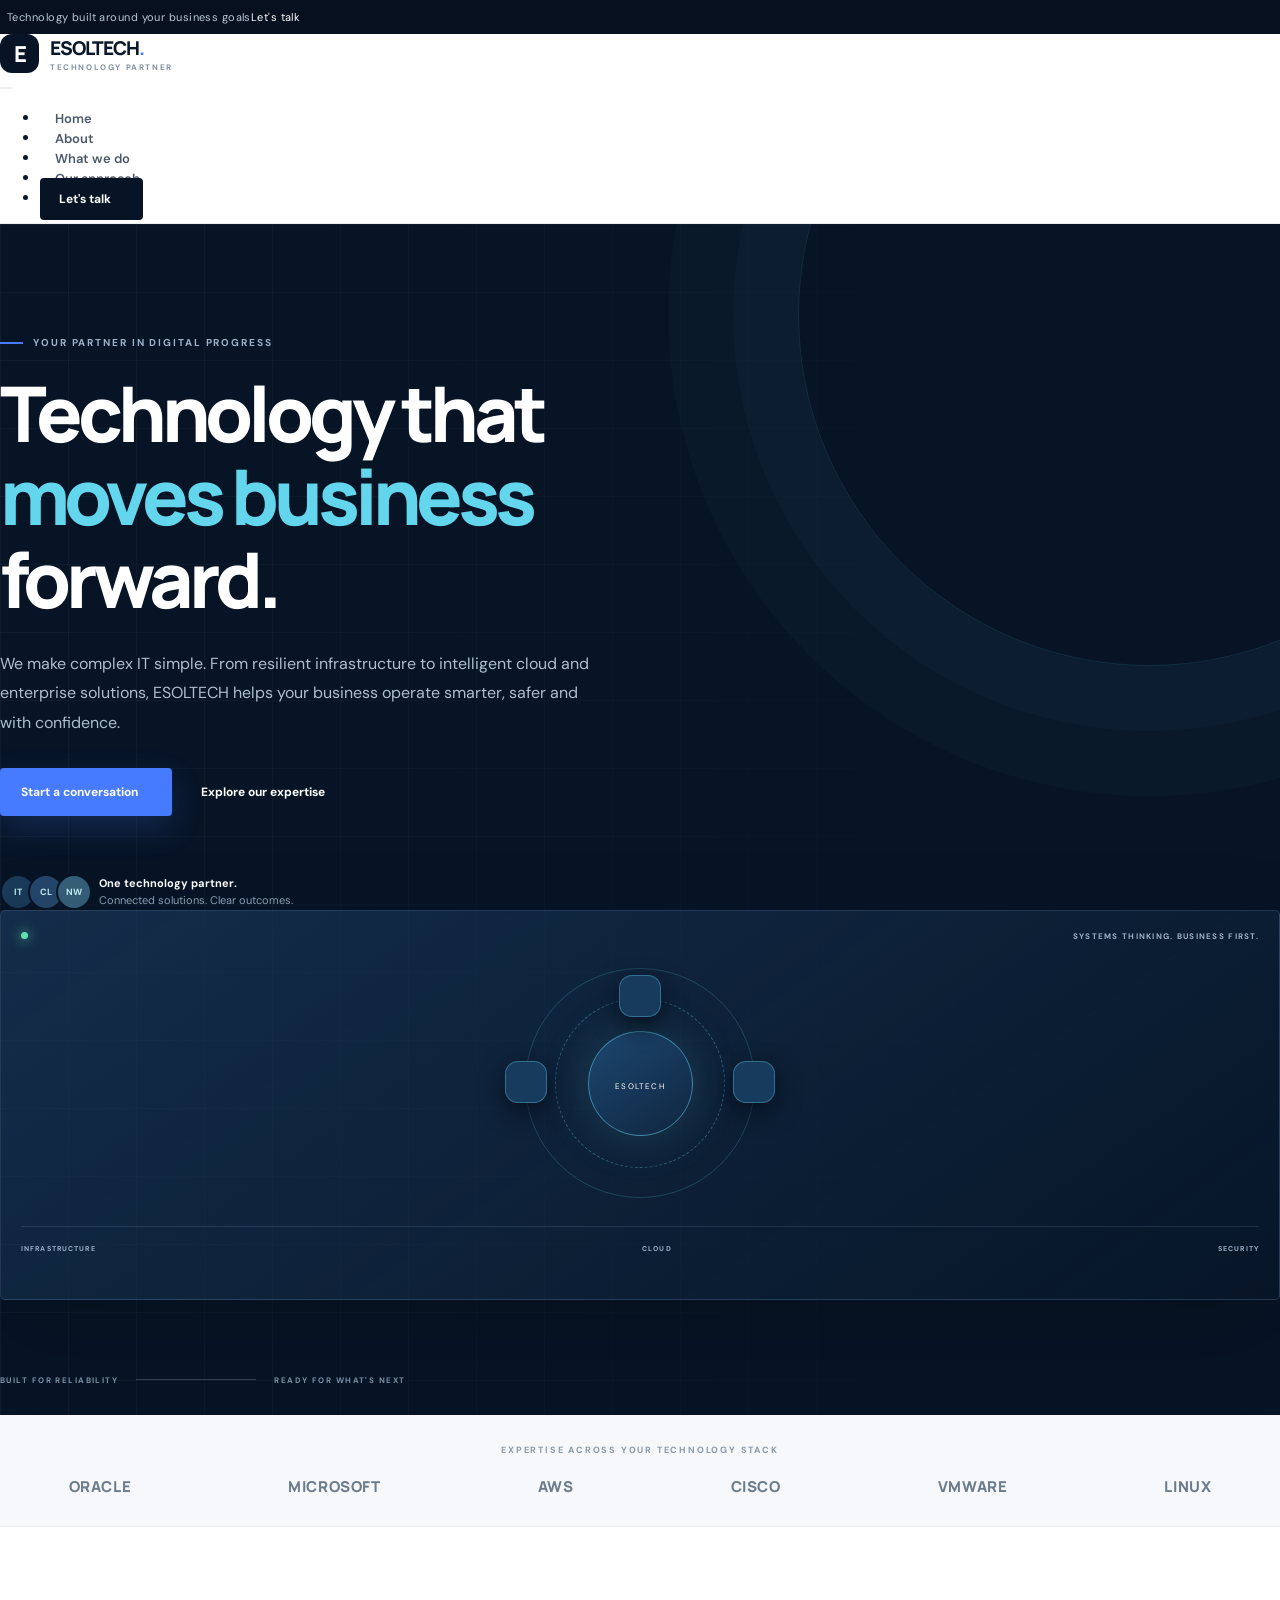
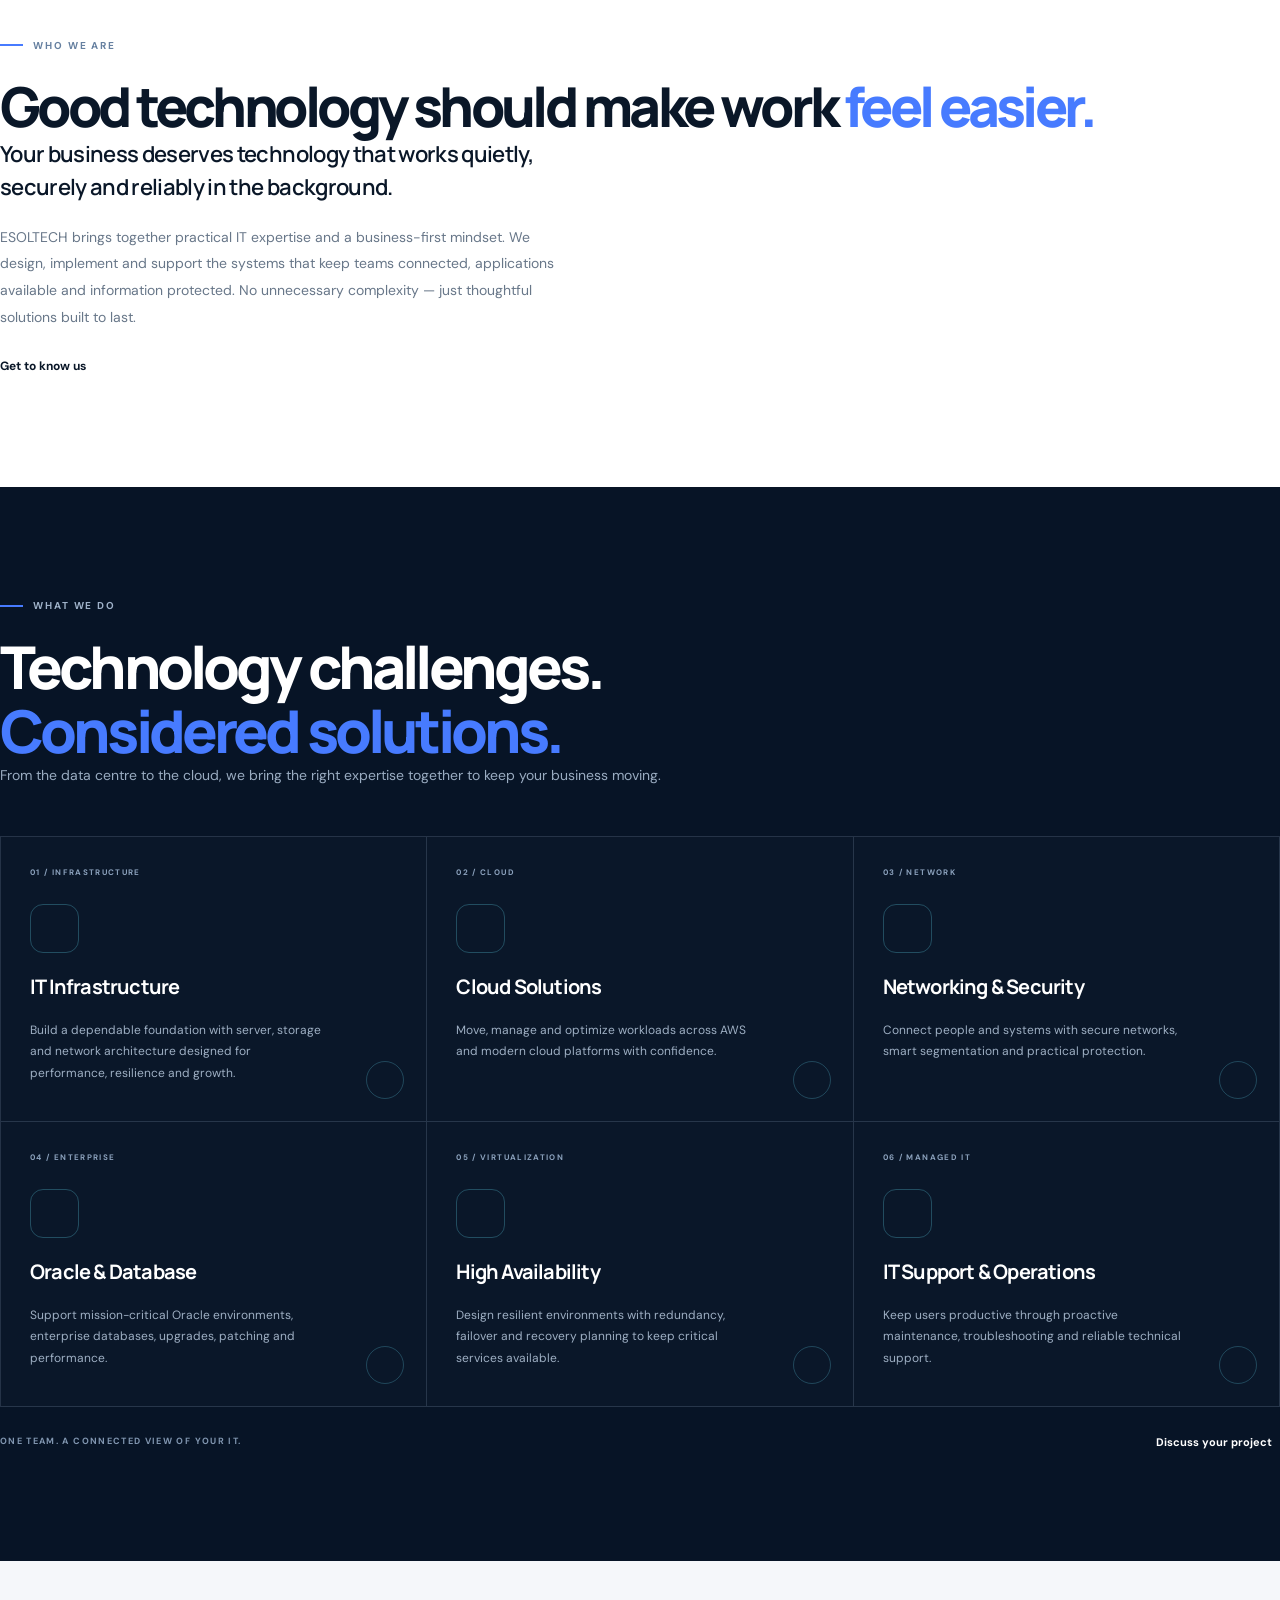
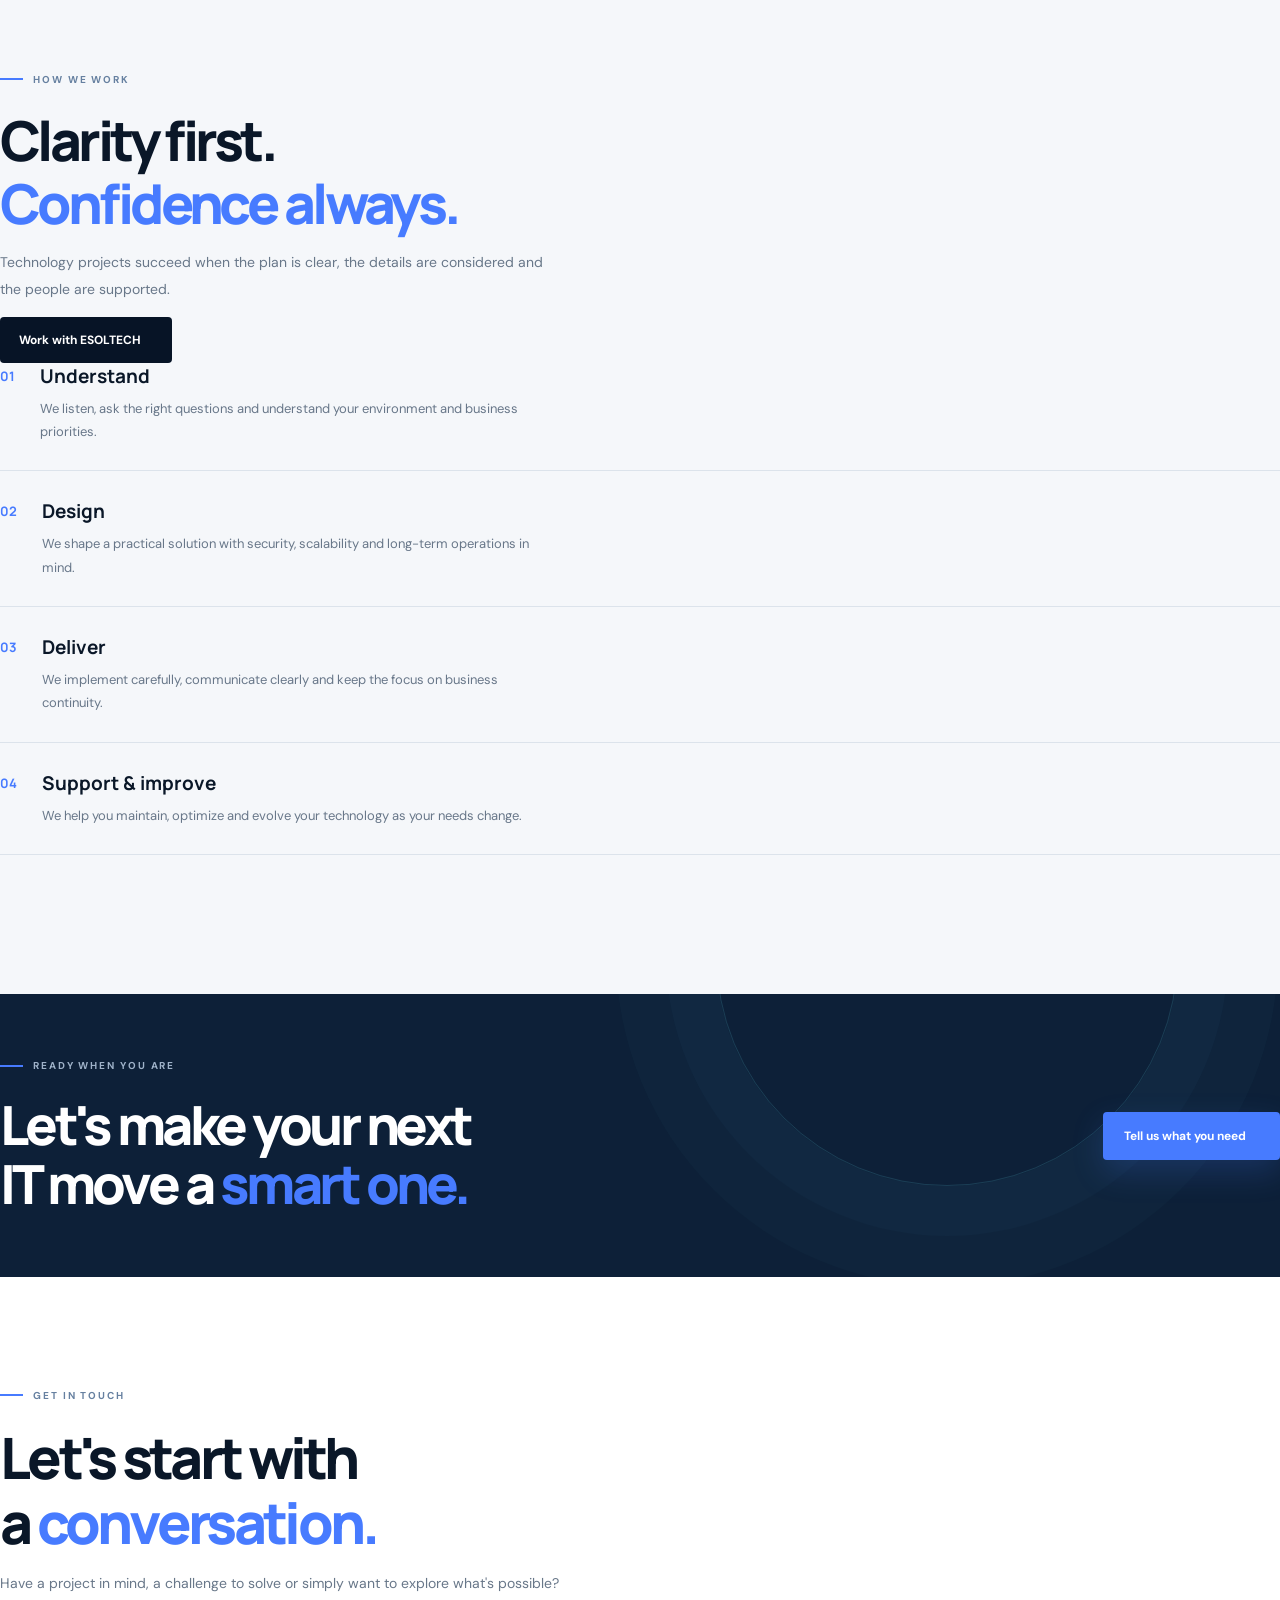
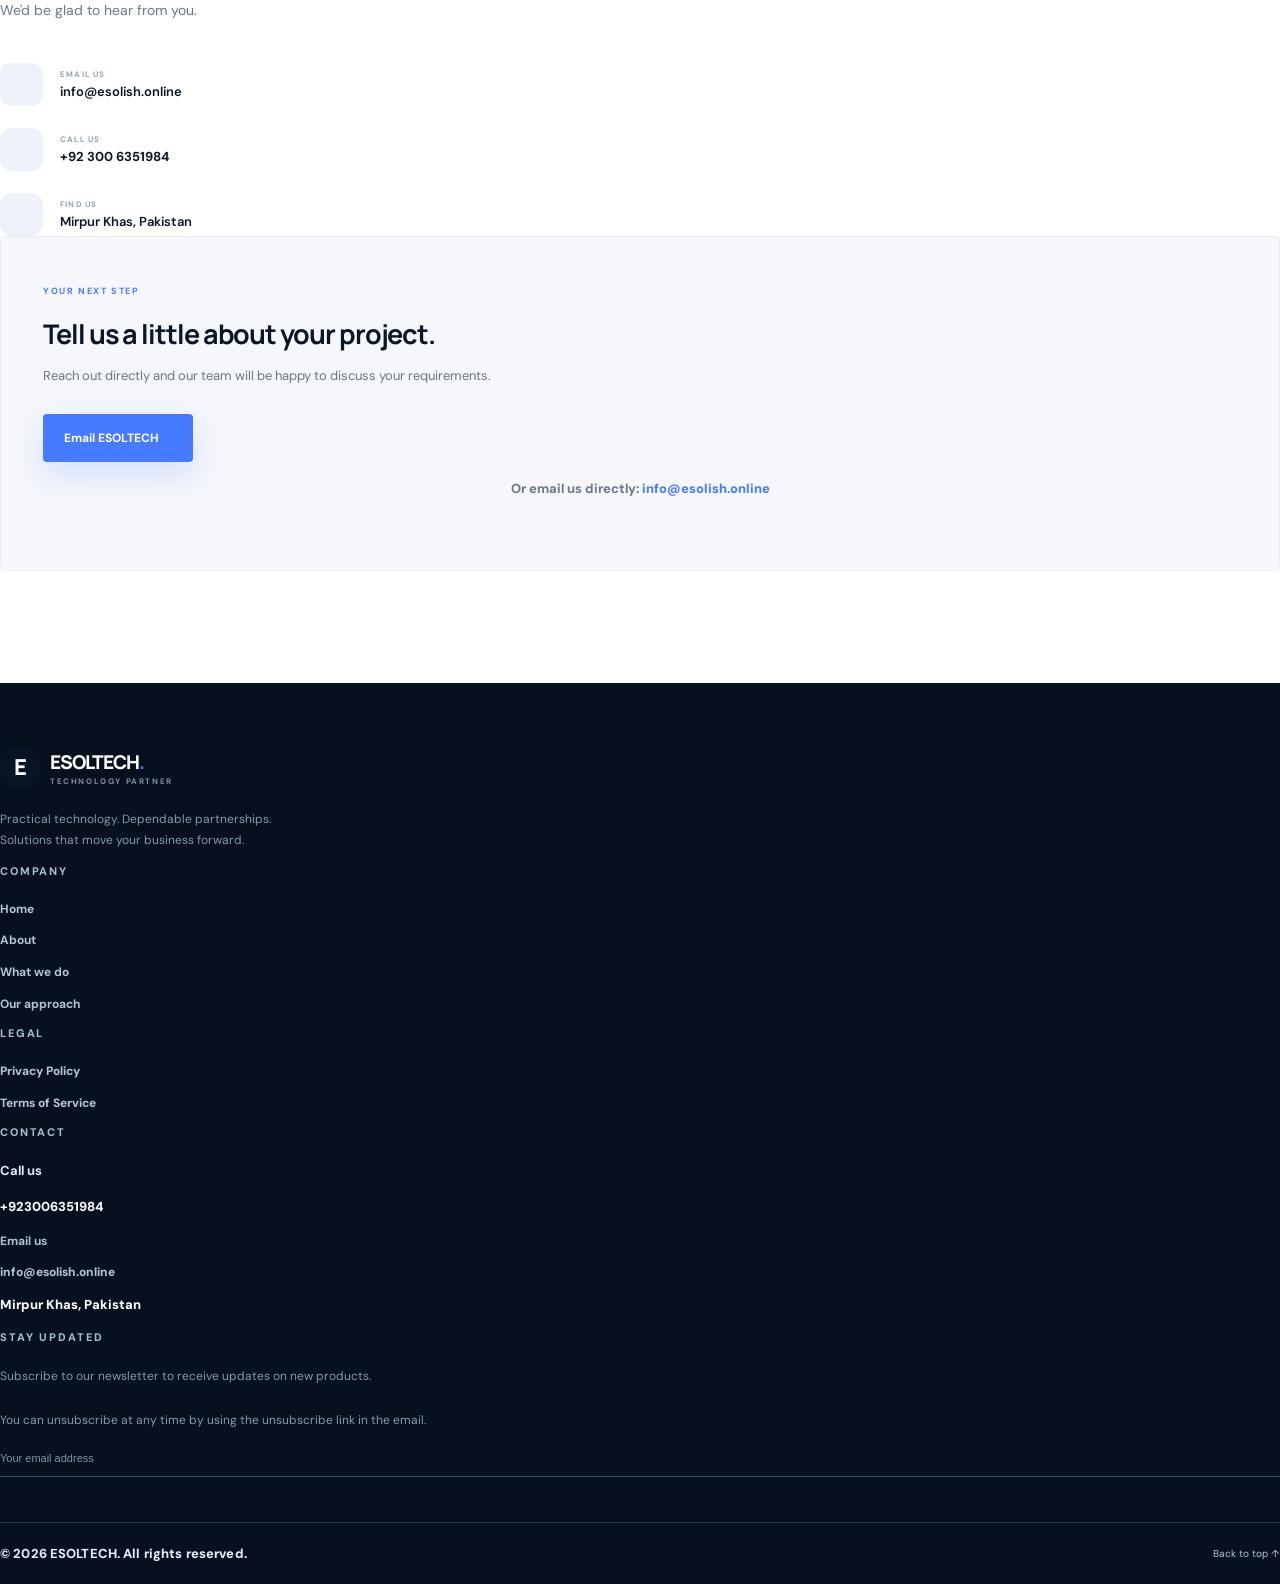
==== commit 7fd0bf86: "Make footer Email us label clickable and add text-only Call us label" ====
--- a/index.html
+++ b/index.html
@@ -96,8 +96,8 @@
       </div>
       <div class="col-lg-2 col-md-6 footer-column footer-contact">
         <h4>Contact</h4>
-        <span class="footer-contact-value">+923006351984</span>
-        <span class="footer-email-label">Email us</span><a class="footer-email" href="mailto:info@esolish.online?subject=Website%20Enquiry">info@esolish.online</a>
+        <span class="footer-phone-label">Call us</span><span class="footer-contact-value">+923006351984</span>
+        <a class="footer-email-label" href="mailto:info@esolish.online?subject=Website%20Enquiry">Email us</a><a class="footer-email" href="mailto:info@esolish.online?subject=Website%20Enquiry">info@esolish.online</a>
         <span class="footer-address">Mirpur Khas, Pakistan</span>
       </div>
       <div class="col-lg-3 col-md-6 footer-column">
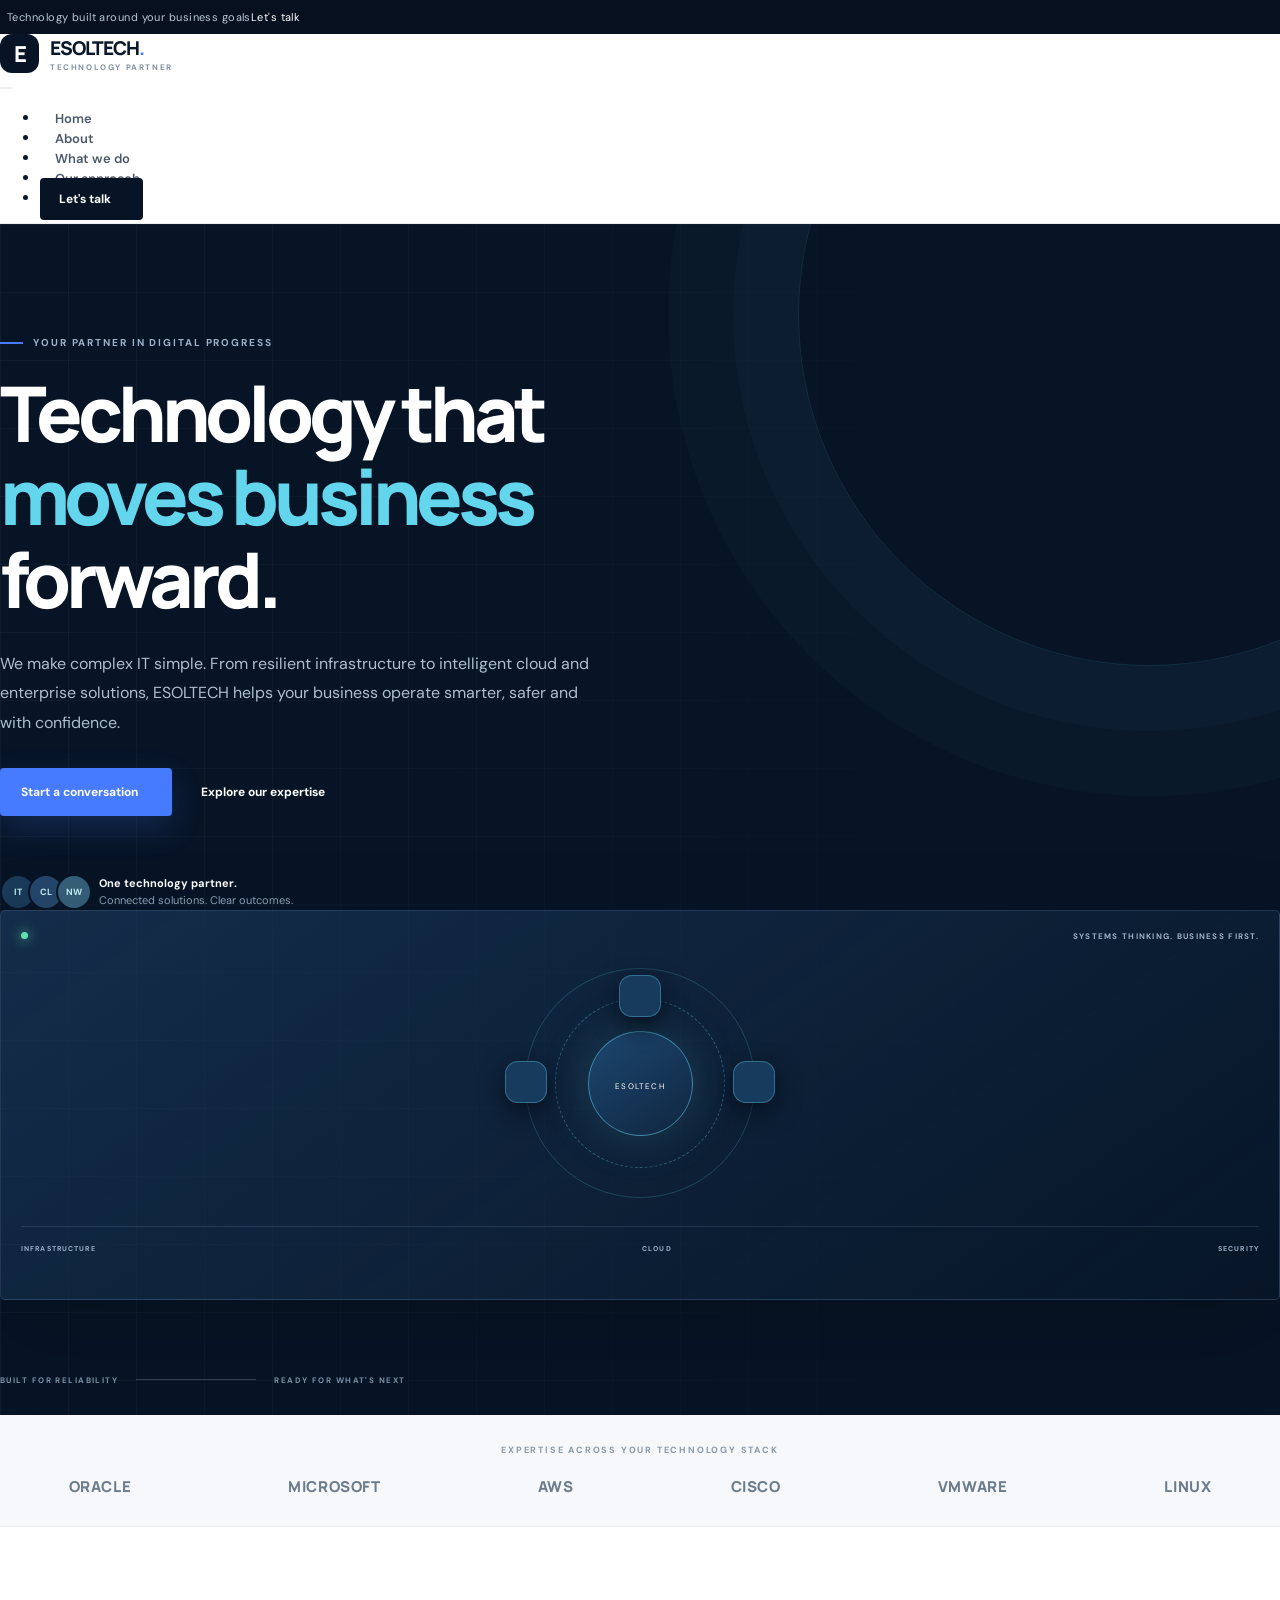
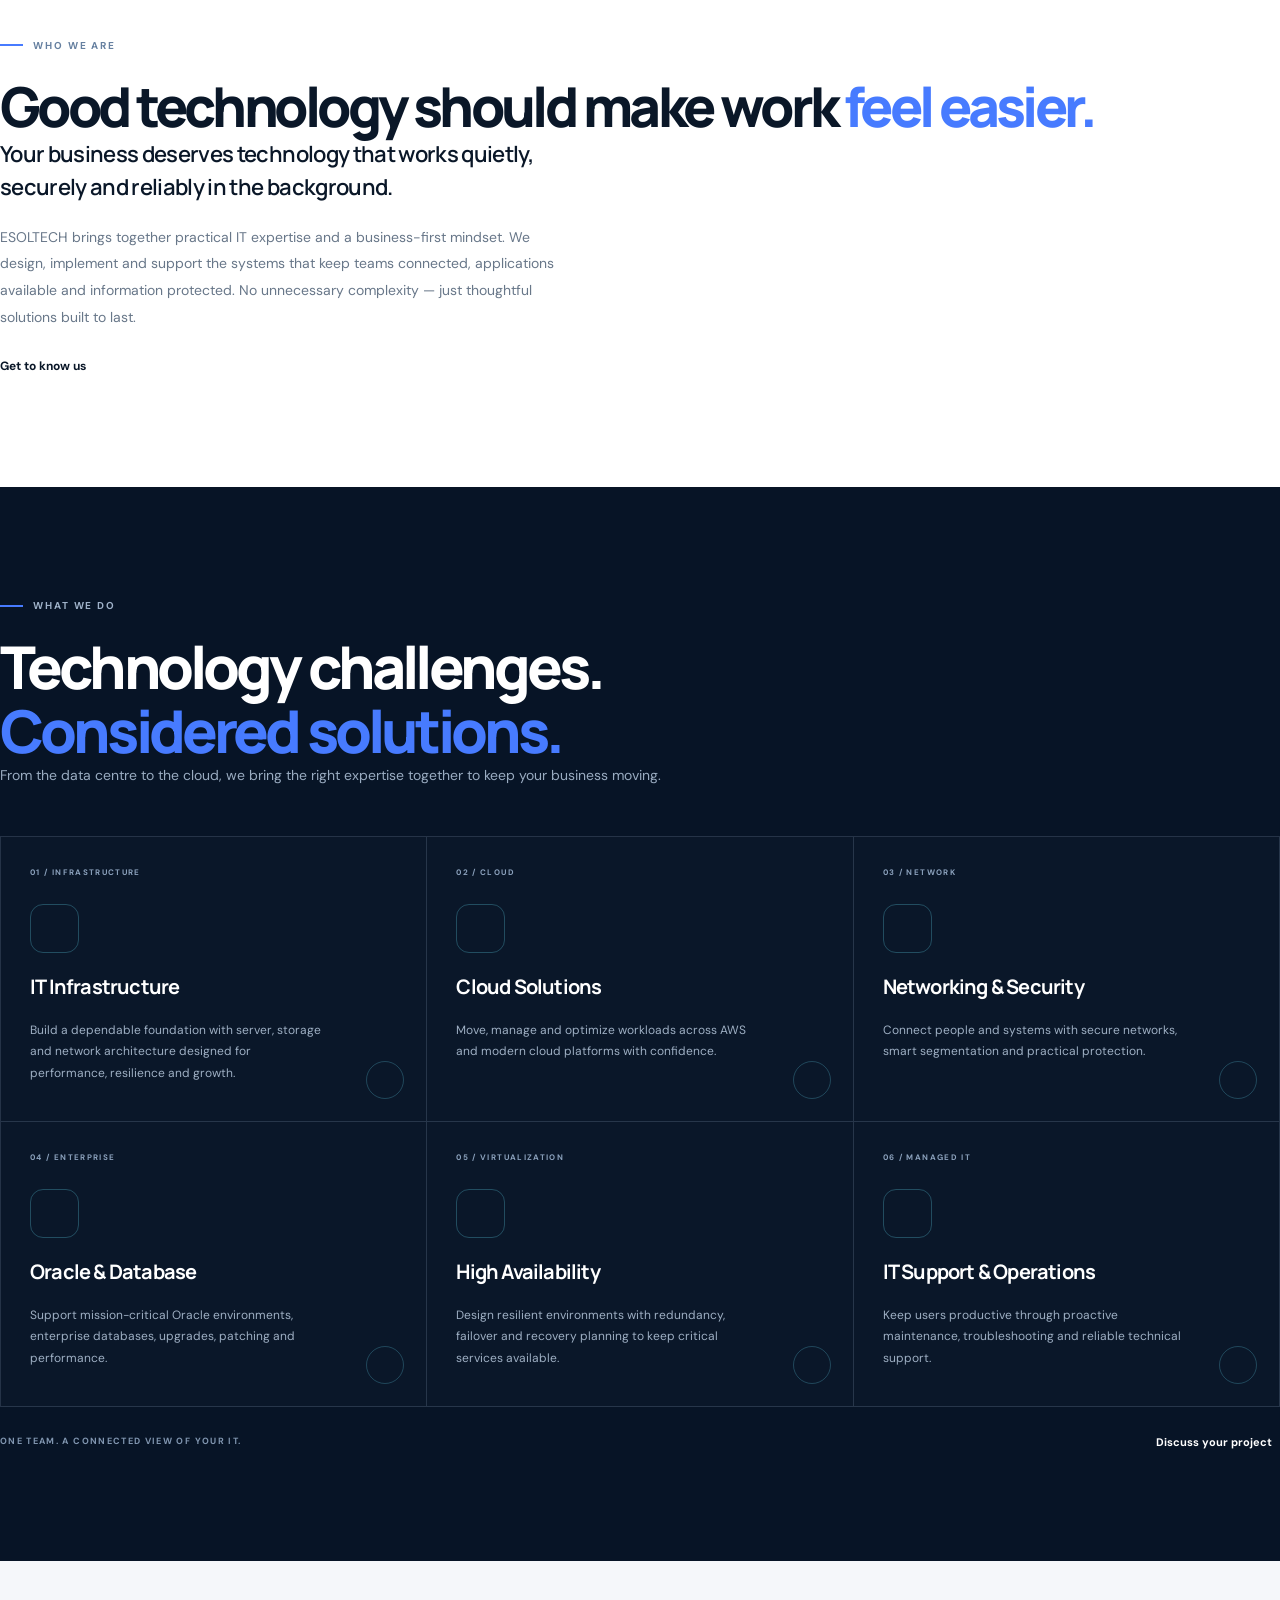
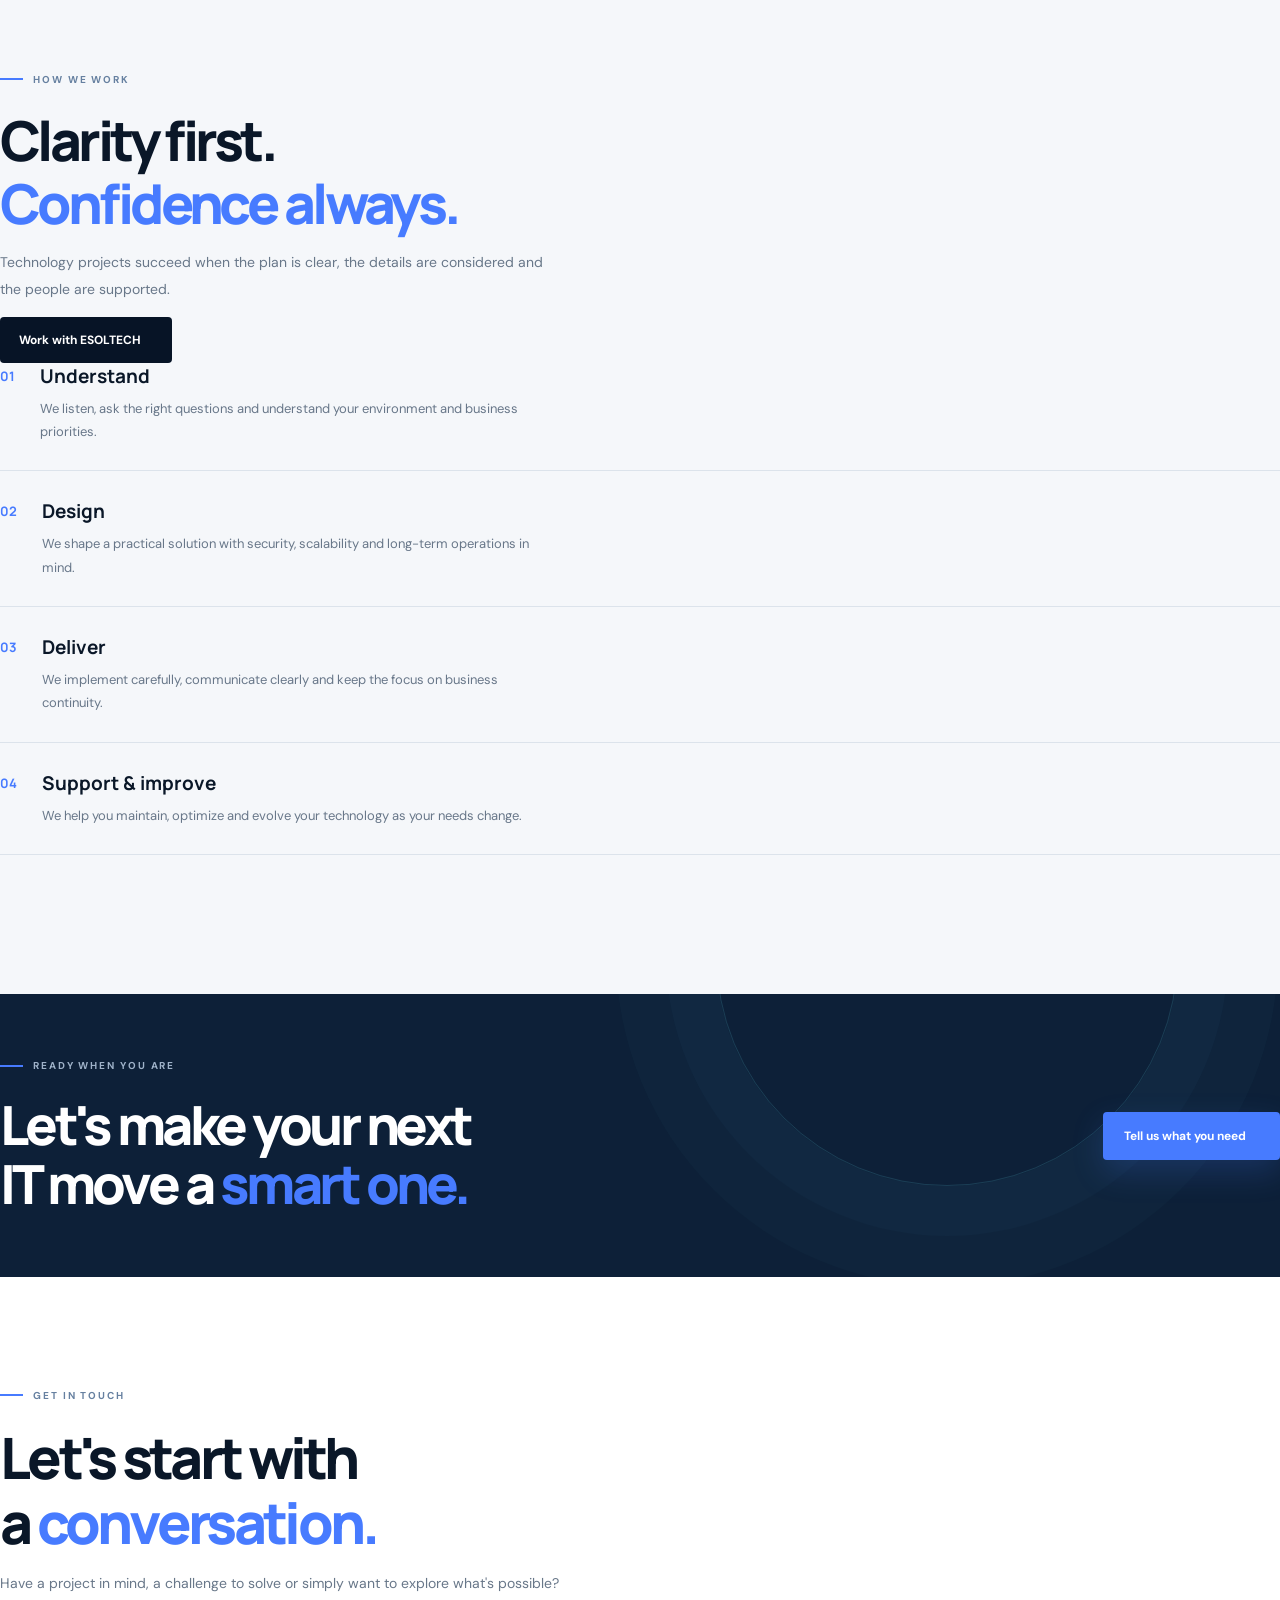
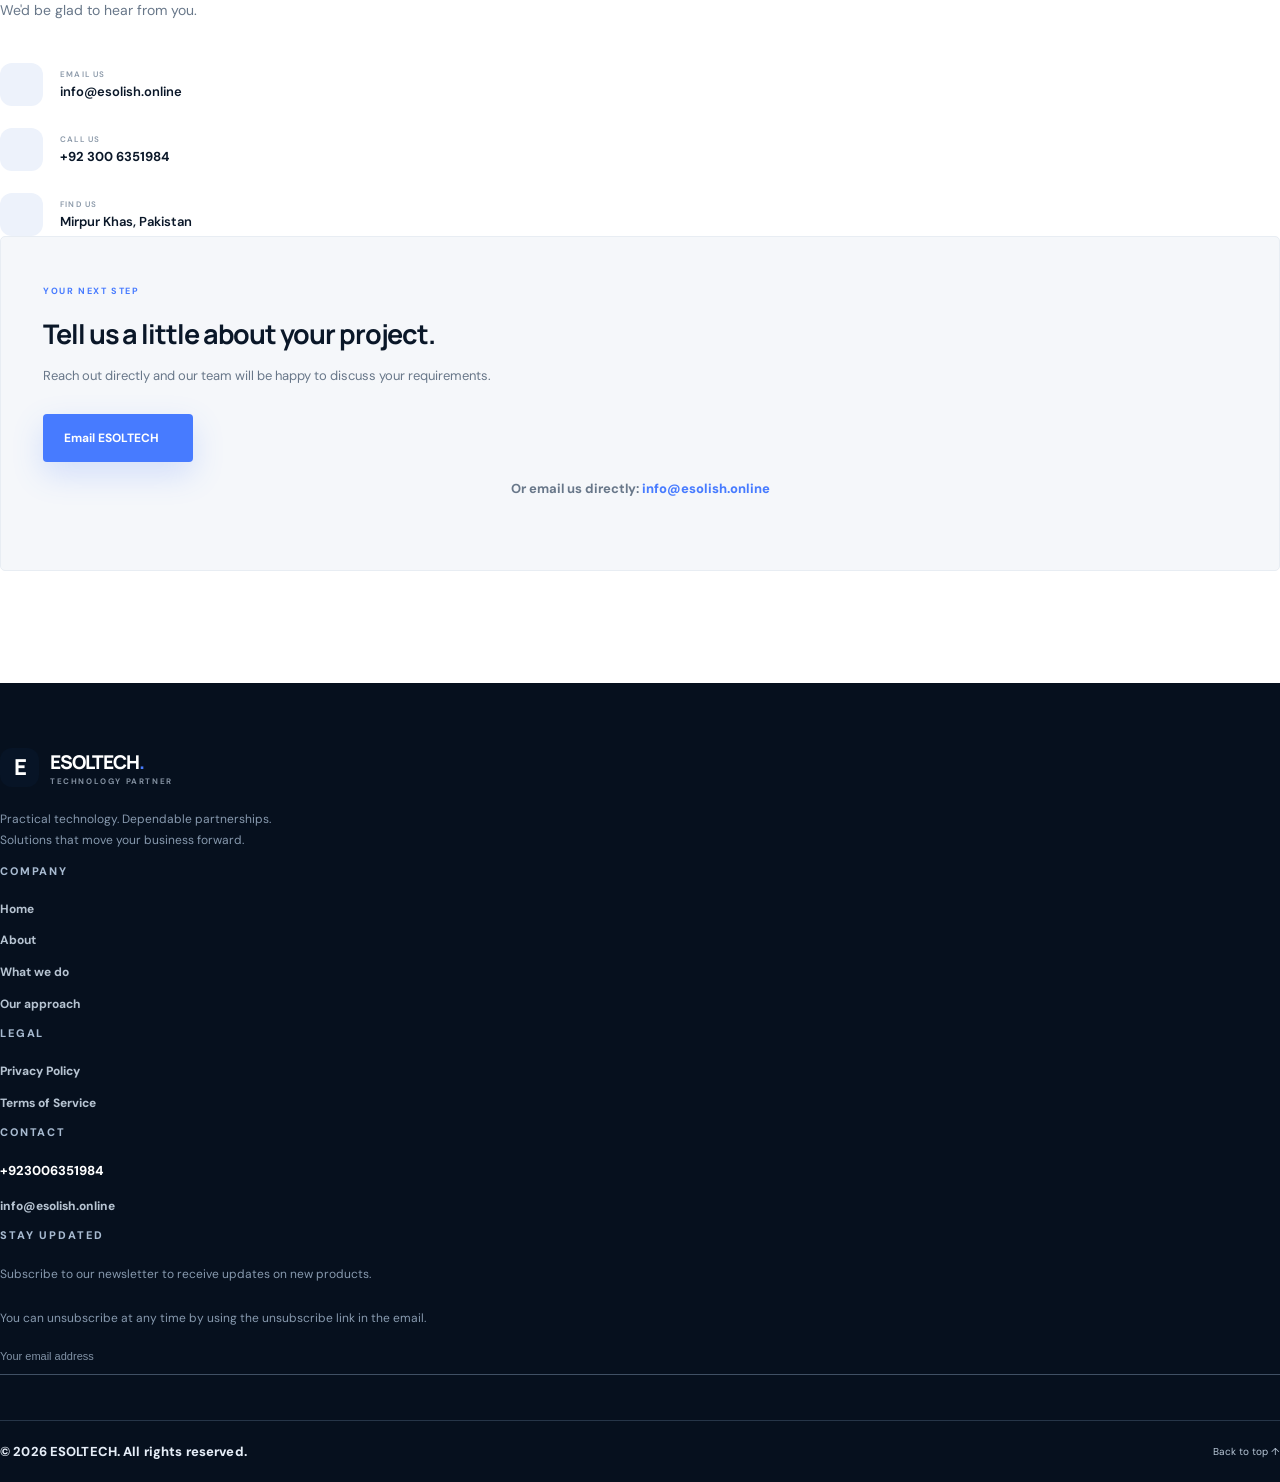
==== commit beb1b964: "Update contact details and footer links" ====
--- a/index.html
+++ b/index.html
@@ -76,7 +76,7 @@
 
     <section class="cta-band"><div class="container"><div class="cta-inner"><div><div class="eyebrow light-eyebrow"><span></span> READY WHEN YOU ARE</div><h2>Let's make your next<br>IT move a <em>smart one.</em></h2></div><a class="btn btn-primary-glow" href="#contact">Tell us what you need <i class="bi bi-arrow-up-right"></i></a></div></div></section>
 
-    <section class="contact-section section-pad" id="contact"><div class="container"><div class="row gy-5"><div class="col-lg-5"><div class="eyebrow"><span></span> GET IN TOUCH</div><h2>Let's start with<br>a <em>conversation.</em></h2><p class="body-copy mt-4">Have a project in mind, a challenge to solve or simply want to explore what's possible? We'd be glad to hear from you.</p><div class="contact-details"><a href="mailto:info@esolish.online"><i class="bi bi-envelope"></i><span><small>EMAIL US</small>info@esolish.online</span></a><div class="contact-phone-text"><i class="bi bi-telephone"></i><span><small>CALL US</small><strong>+92 300 6351984</strong></span></div><div><i class="bi bi-geo-alt"></i><span><small>FIND US</small>Mirpur Khas, Pakistan</span></div></div></div><div class="col-lg-6 offset-lg-1"><div class="contact-panel"><span class="panel-kicker">YOUR NEXT STEP</span><h3>Tell us a little about your project.</h3><p>Reach out directly and our team will be happy to discuss your requirements.</p><a class="btn btn-primary-glow w-100 justify-content-center" href="mailto:info@esolish.online?subject=Project%20Enquiry">Email ESOLTECH <i class="bi bi-arrow-up-right"></i></a><p class="contact-email-fallback"><strong>Or email us directly:</strong> <a href="mailto:info@esolish.online">info@esolish.online</a></p></div></div></div></div></section>
+    <section class="contact-section section-pad" id="contact"><div class="container"><div class="row gy-5"><div class="col-lg-5"><div class="eyebrow"><span></span> GET IN TOUCH</div><h2>Let's start with<br>a <em>conversation.</em></h2><p class="body-copy mt-4">Have a project in mind, a challenge to solve or simply want to explore what's possible? We'd be glad to hear from you.</p><div class="contact-details"><a href="https://mail.google.com/mail/?view=cm&fs=1&to=info%40esolish.online" target="_blank" rel="noopener noreferrer"><i class="bi bi-envelope"></i><span><small>EMAIL US</small>info@esolish.online</span></a><div class="contact-phone-text"><i class="bi bi-telephone"></i><span><small>CALL US</small><strong>+92 300 6351984</strong></span></div><div><i class="bi bi-geo-alt"></i><span><small>FIND US</small>Mirpur Khas, Pakistan</span></div></div></div><div class="col-lg-6 offset-lg-1"><div class="contact-panel"><span class="panel-kicker">YOUR NEXT STEP</span><h3>Tell us a little about your project.</h3><p>Reach out directly and our team will be happy to discuss your requirements.</p><a class="btn btn-primary-glow w-100 justify-content-center" href="https://mail.google.com/mail/?view=cm&fs=1&to=info%40esolish.online&su=Project%20Enquiry" target="_blank" rel="noopener noreferrer">Email ESOLTECH <i class="bi bi-arrow-up-right"></i></a><p class="contact-email-fallback"><strong>Or email us directly:</strong> <a href="https://mail.google.com/mail/?view=cm&fs=1&to=info%40esolish.online" target="_blank" rel="noopener noreferrer">info@esolish.online</a></p></div></div></div></div></section>
   </main>
 
   <footer class="site-footer"><div class="container">
@@ -96,9 +96,9 @@
       </div>
       <div class="col-lg-2 col-md-6 footer-column footer-contact">
         <h4>Contact</h4>
-        <span class="footer-phone-label">Call us</span><span class="footer-contact-value">+923006351984</span>
-        <a class="footer-email-label" href="mailto:info@esolish.online?subject=Website%20Enquiry">Email us</a><a class="footer-email" href="mailto:info@esolish.online?subject=Website%20Enquiry">info@esolish.online</a>
-        <span class="footer-address">Mirpur Khas, Pakistan</span>
+        <span class="footer-contact-value">+923006351984</span>
+        <a class="footer-email" href="https://mail.google.com/mail/?view=cm&fs=1&to=info%40esolish.online" target="_blank" rel="noopener noreferrer">info@esolish.online</a>
+        
       </div>
       <div class="col-lg-3 col-md-6 footer-column">
         <h4>Stay Updated</h4>
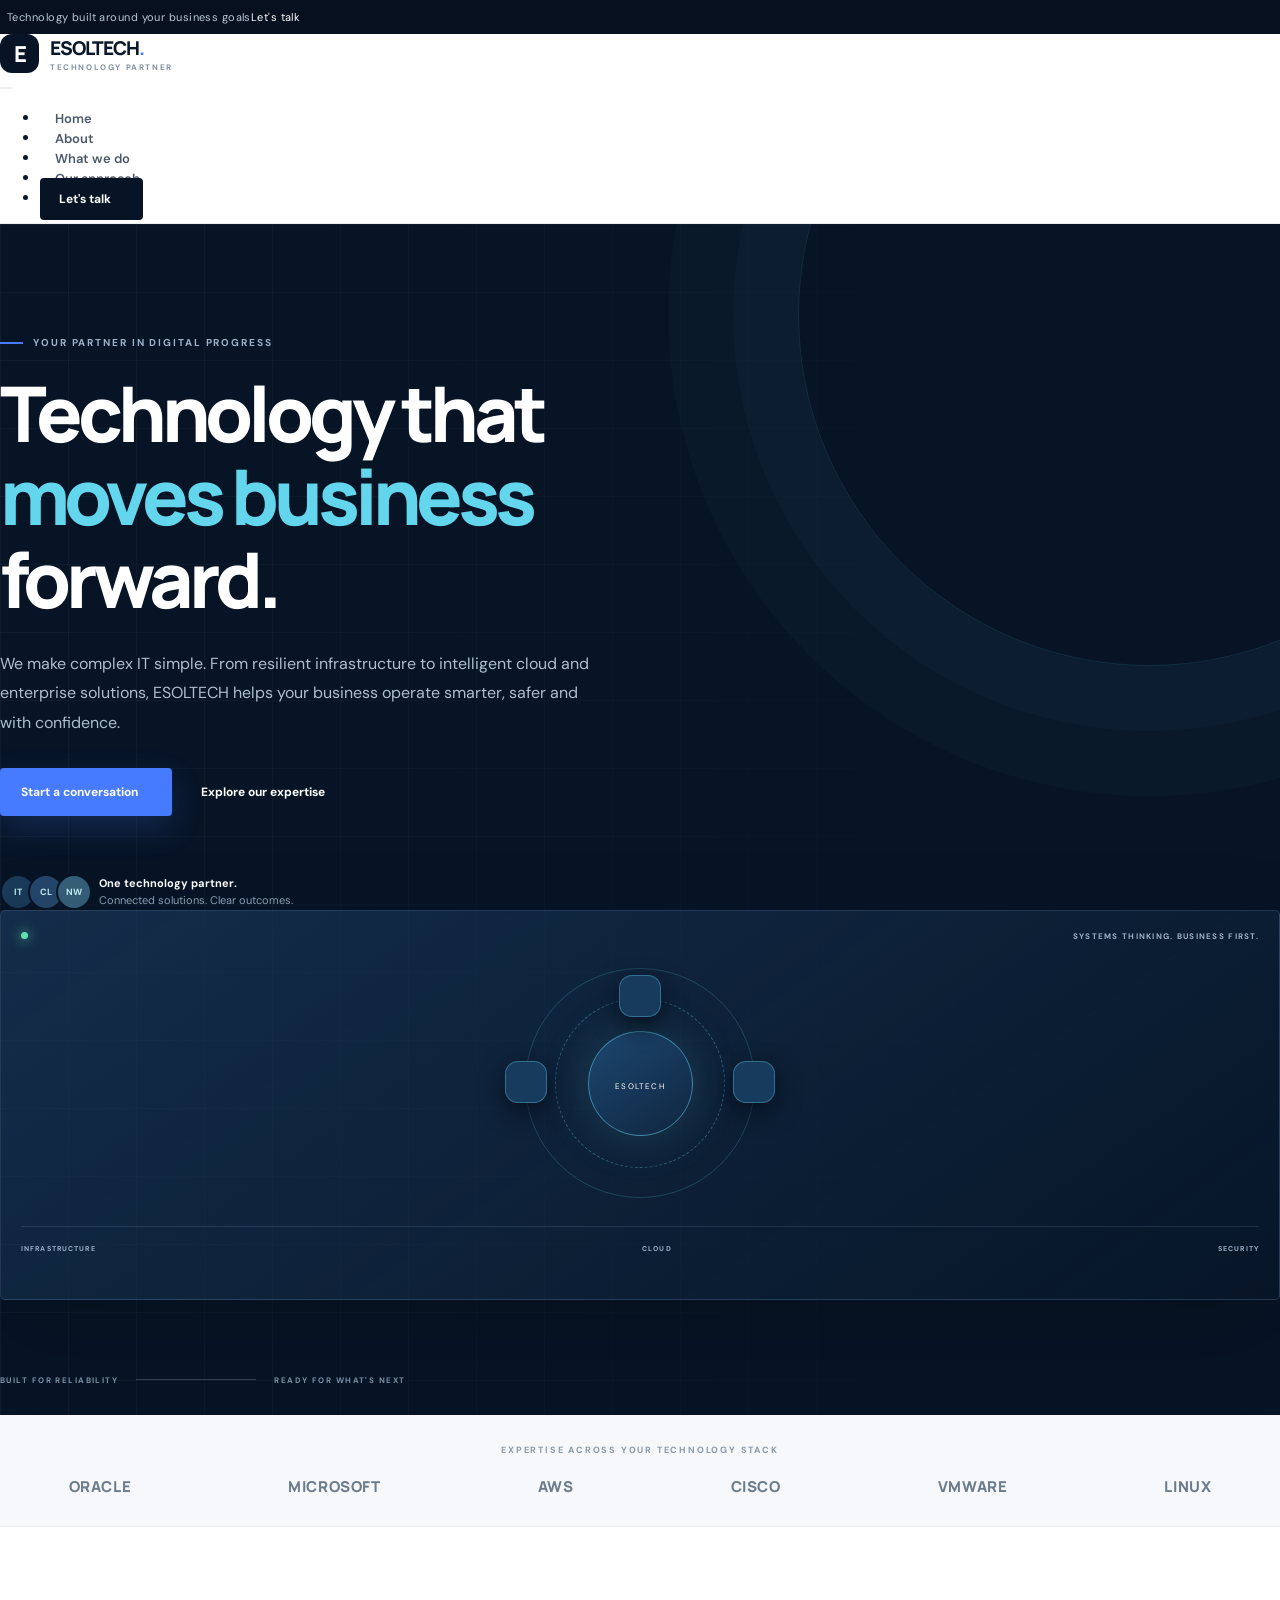
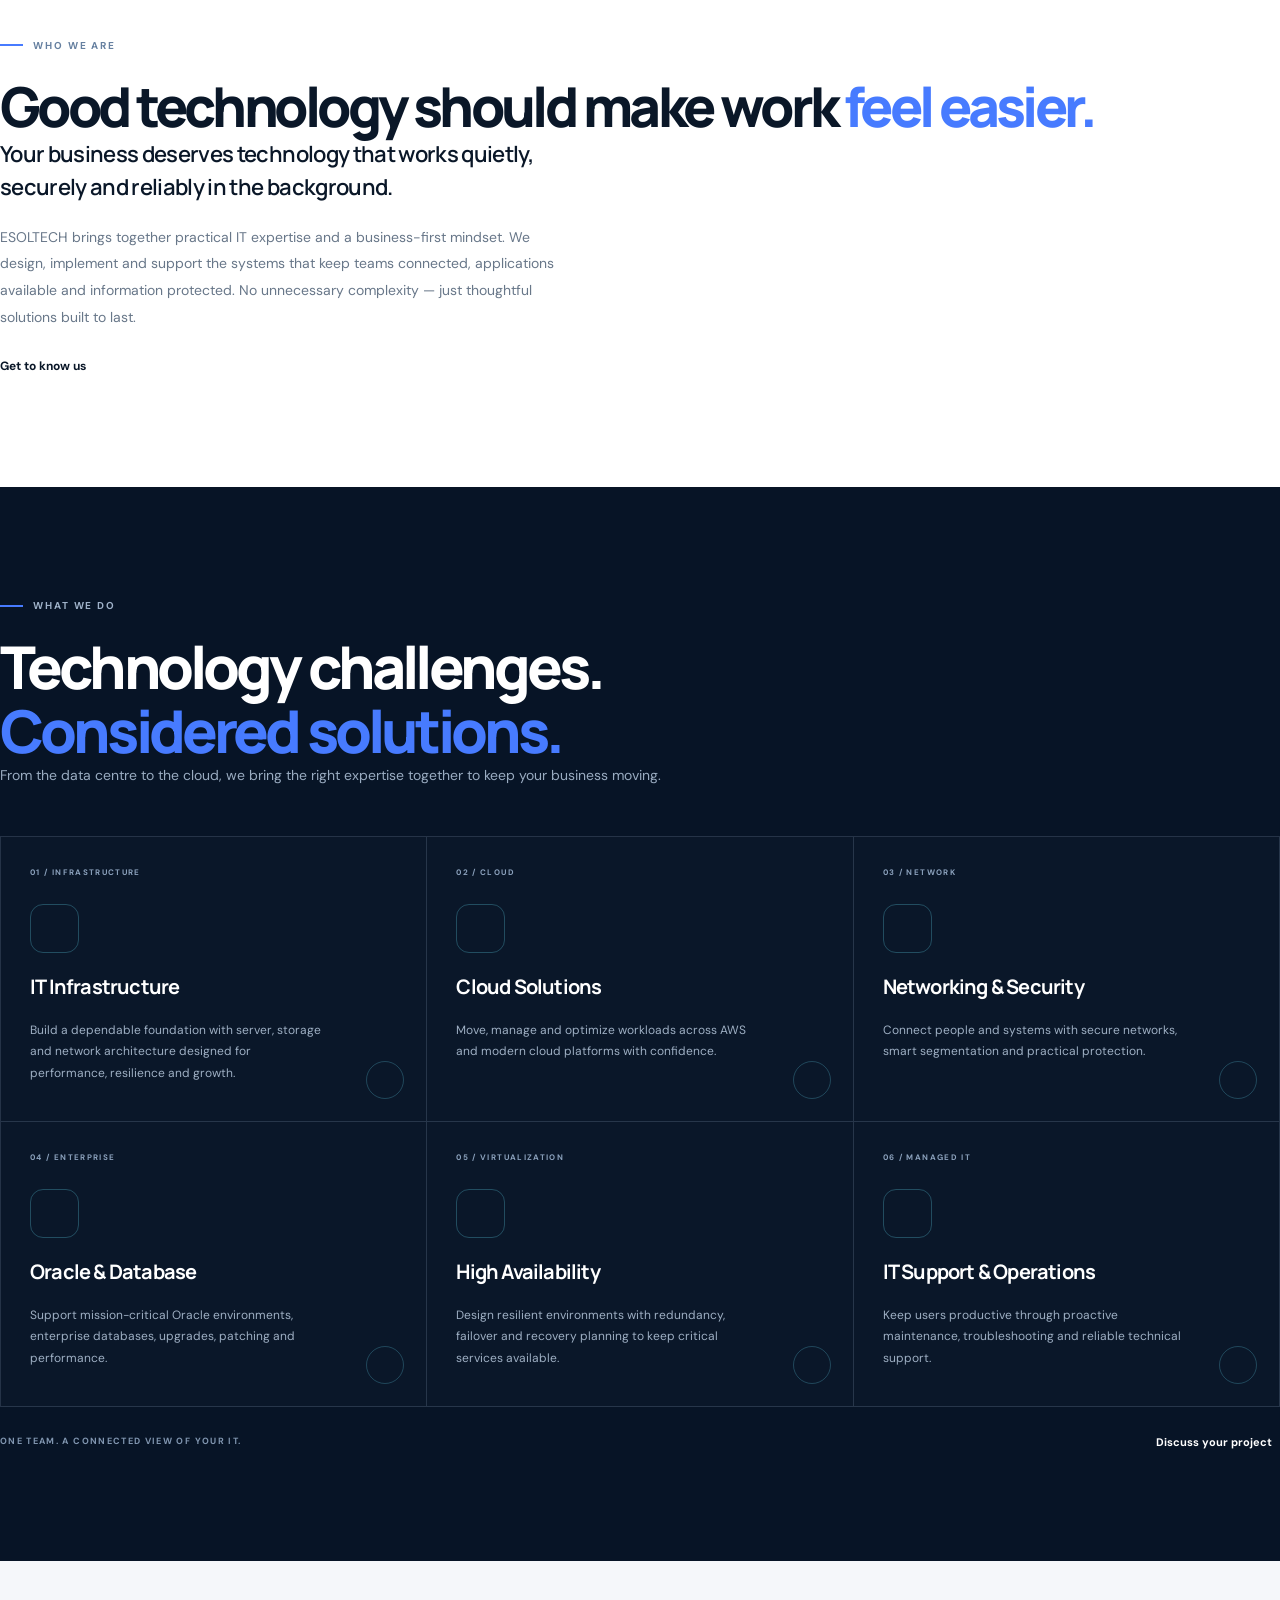
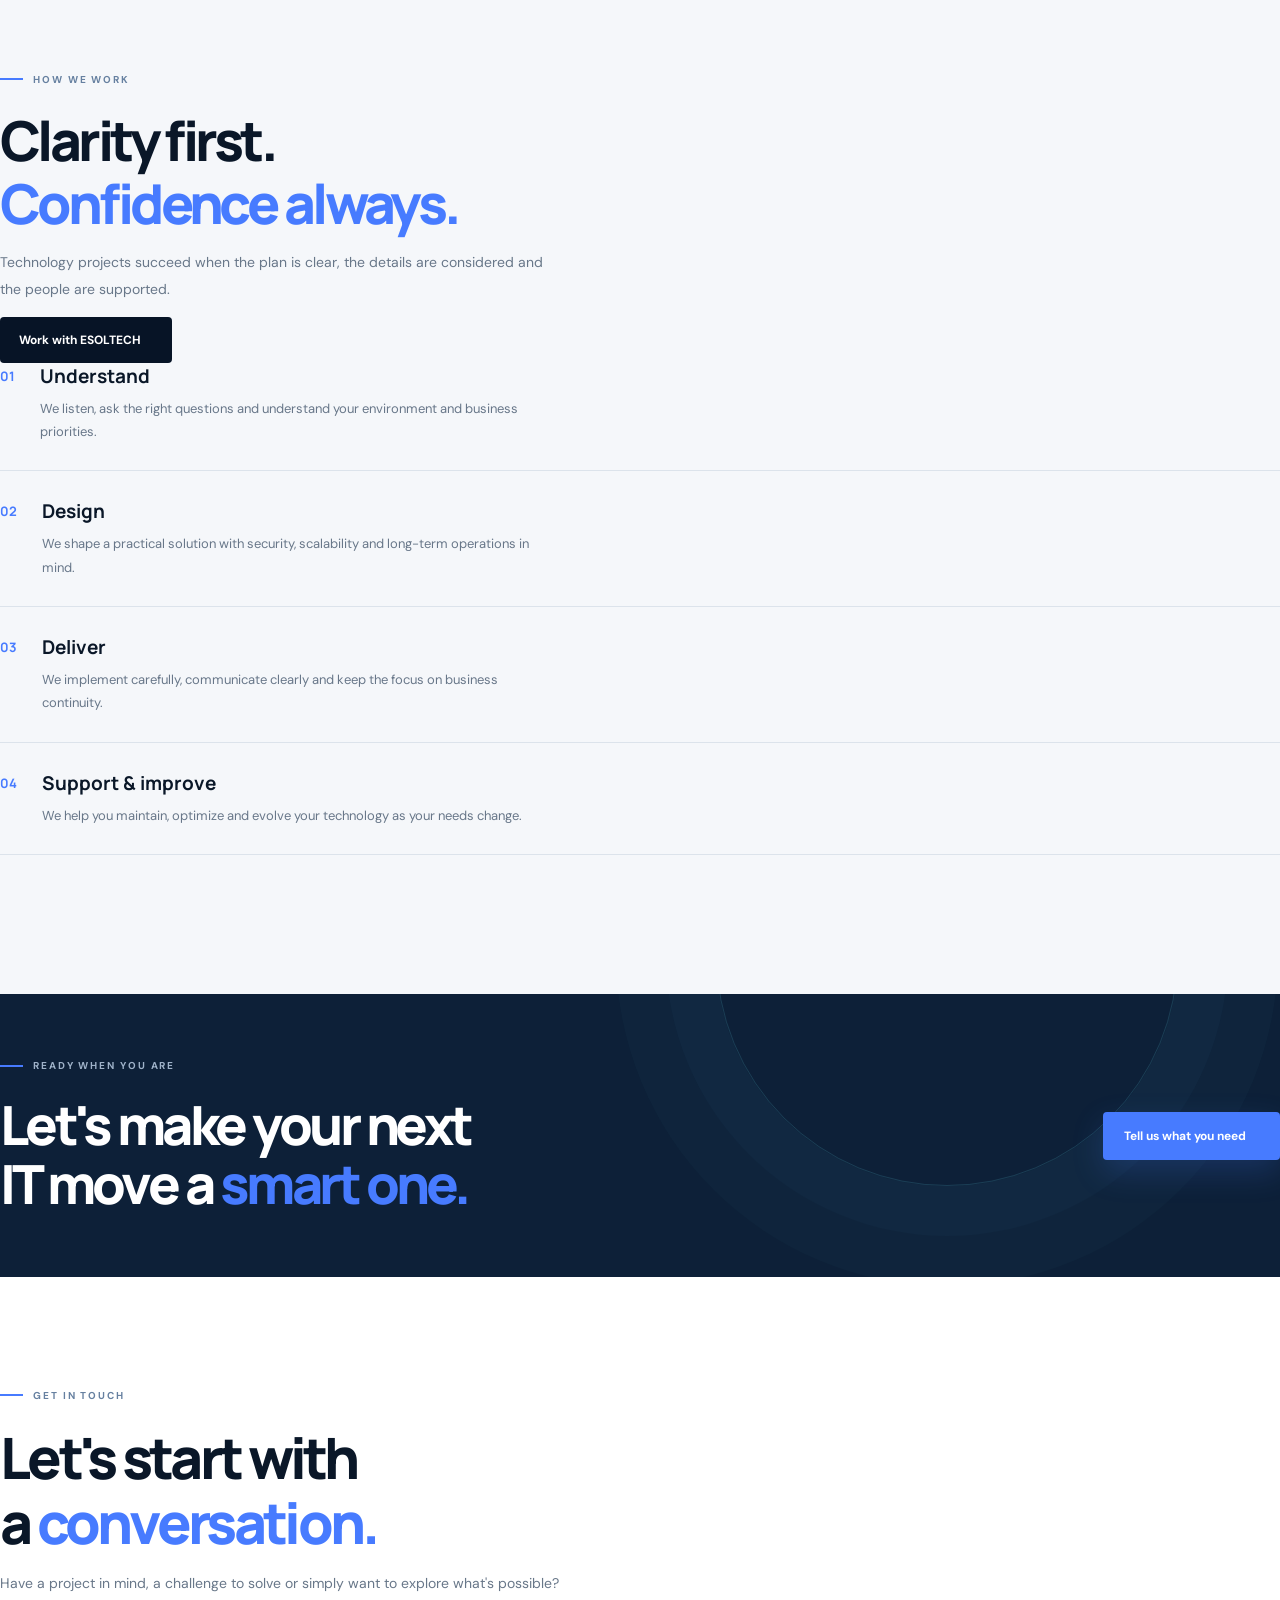
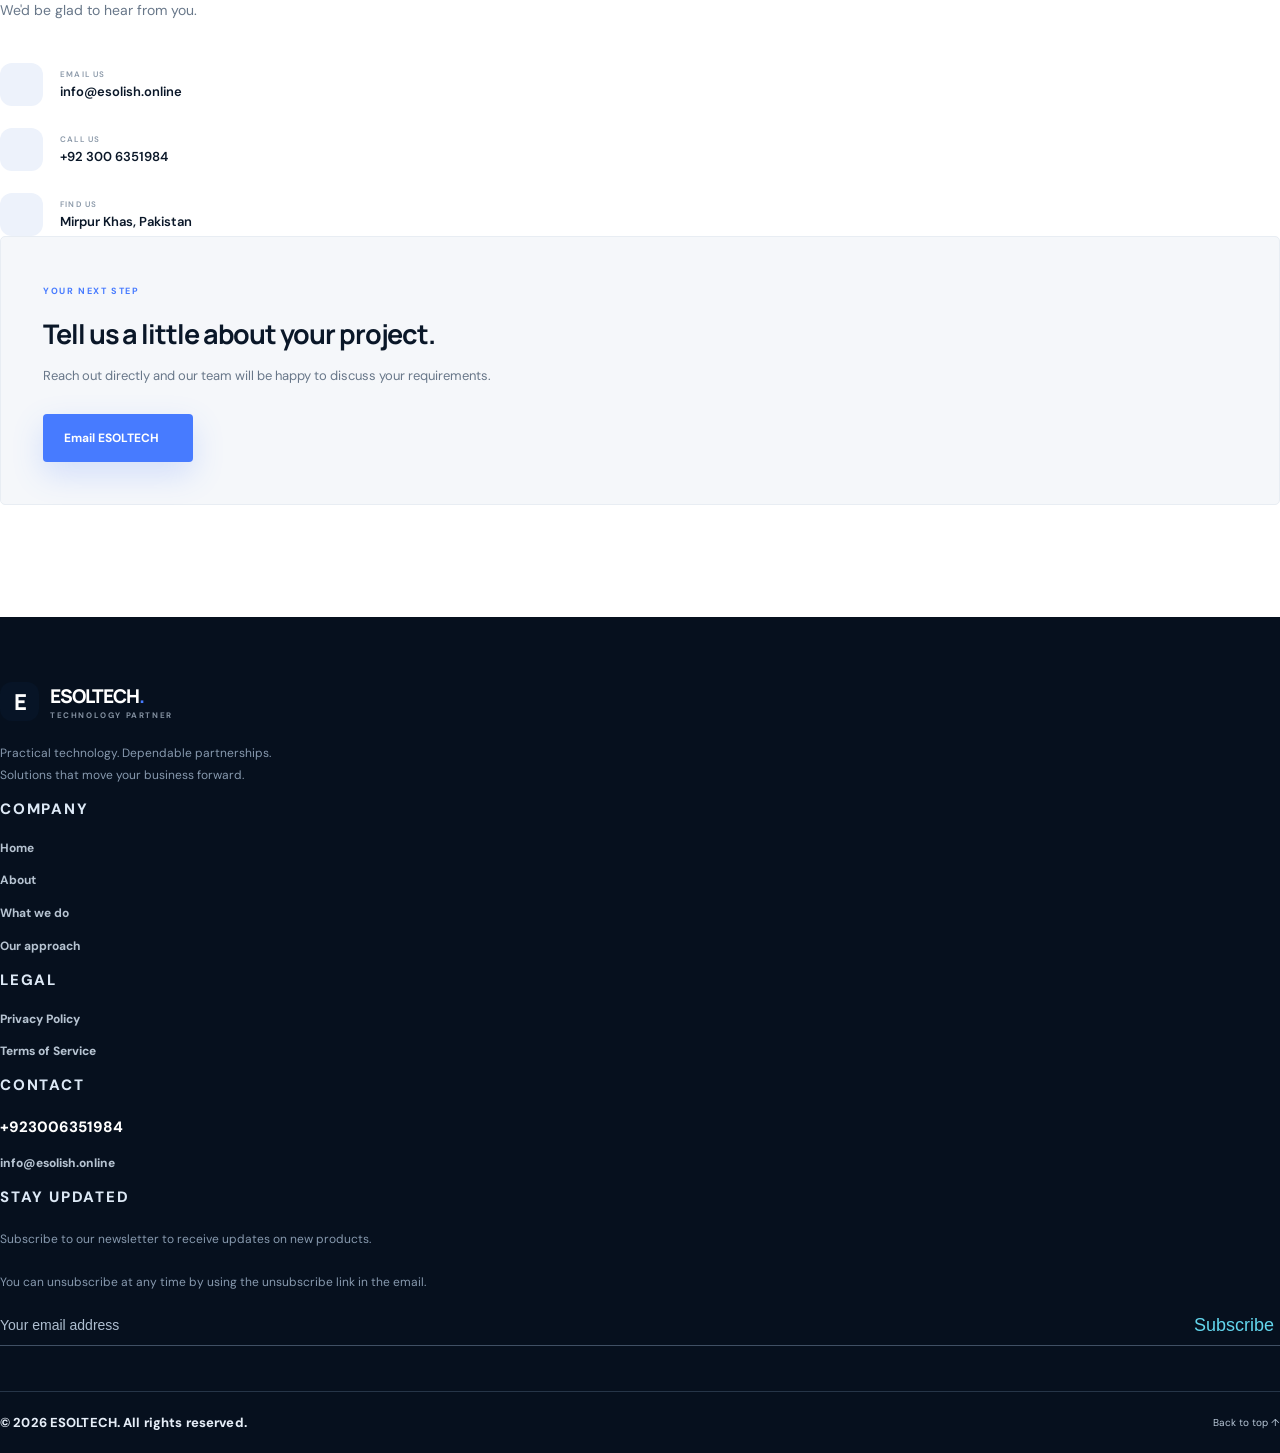
==== commit aafc5956: "Correct contact details and refine contact actions" ====
--- a/index.html
+++ b/index.html
@@ -76,7 +76,7 @@
 
     <section class="cta-band"><div class="container"><div class="cta-inner"><div><div class="eyebrow light-eyebrow"><span></span> READY WHEN YOU ARE</div><h2>Let's make your next<br>IT move a <em>smart one.</em></h2></div><a class="btn btn-primary-glow" href="#contact">Tell us what you need <i class="bi bi-arrow-up-right"></i></a></div></div></section>
 
-    <section class="contact-section section-pad" id="contact"><div class="container"><div class="row gy-5"><div class="col-lg-5"><div class="eyebrow"><span></span> GET IN TOUCH</div><h2>Let's start with<br>a <em>conversation.</em></h2><p class="body-copy mt-4">Have a project in mind, a challenge to solve or simply want to explore what's possible? We'd be glad to hear from you.</p><div class="contact-details"><a href="https://mail.google.com/mail/?view=cm&fs=1&to=info%40esolish.online" target="_blank" rel="noopener noreferrer"><i class="bi bi-envelope"></i><span><small>EMAIL US</small>info@esolish.online</span></a><div class="contact-phone-text"><i class="bi bi-telephone"></i><span><small>CALL US</small><strong>+92 300 6351984</strong></span></div><div><i class="bi bi-geo-alt"></i><span><small>FIND US</small>Mirpur Khas, Pakistan</span></div></div></div><div class="col-lg-6 offset-lg-1"><div class="contact-panel"><span class="panel-kicker">YOUR NEXT STEP</span><h3>Tell us a little about your project.</h3><p>Reach out directly and our team will be happy to discuss your requirements.</p><a class="btn btn-primary-glow w-100 justify-content-center" href="https://mail.google.com/mail/?view=cm&fs=1&to=info%40esolish.online&su=Project%20Enquiry" target="_blank" rel="noopener noreferrer">Email ESOLTECH <i class="bi bi-arrow-up-right"></i></a><p class="contact-email-fallback"><strong>Or email us directly:</strong> <a href="https://mail.google.com/mail/?view=cm&fs=1&to=info%40esolish.online" target="_blank" rel="noopener noreferrer">info@esolish.online</a></p></div></div></div></div></section>
+    <section class="contact-section section-pad" id="contact"><div class="container"><div class="row gy-5"><div class="col-lg-5"><div class="eyebrow"><span></span> GET IN TOUCH</div><h2>Let's start with<br>a <em>conversation.</em></h2><p class="body-copy mt-4">Have a project in mind, a challenge to solve or simply want to explore what's possible? We'd be glad to hear from you.</p><div class="contact-details"><div class="contact-email-text"><i class="bi bi-envelope"></i><span><small>EMAIL US</small>info@esolish.online</span></div><div class="contact-phone-text"><i class="bi bi-telephone"></i><span><small>CALL US</small>+92 300 6351984</span></div><div><i class="bi bi-geo-alt"></i><span><small>FIND US</small>Mirpur Khas, Pakistan</span></div></div></div><div class="col-lg-6 offset-lg-1"><div class="contact-panel"><span class="panel-kicker">YOUR NEXT STEP</span><h3>Tell us a little about your project.</h3><p>Reach out directly and our team will be happy to discuss your requirements.</p><a class="btn btn-primary-glow w-100 justify-content-center" href="contact.html">Email ESOLTECH <i class="bi bi-arrow-up-right"></i></a></div></div></div></div></section>
   </main>
 
   <footer class="site-footer"><div class="container">
@@ -96,18 +96,18 @@
       </div>
       <div class="col-lg-2 col-md-6 footer-column footer-contact">
         <h4>Contact</h4>
-        <span class="footer-contact-value">+923006351984</span>
-        <a class="footer-email" href="https://mail.google.com/mail/?view=cm&fs=1&to=info%40esolish.online" target="_blank" rel="noopener noreferrer">info@esolish.online</a>
+        <span class="footer-contact-value footer-contact-regular">+923006351984</span>
+        <a class="footer-email footer-contact-regular" href="https://mail.google.com/mail/?view=cm&fs=1&to=info%40esolish.online" target="_blank" rel="noopener noreferrer">info@esolish.online</a>
         
       </div>
       <div class="col-lg-3 col-md-6 footer-column">
         <h4>Stay Updated</h4>
         <p>Subscribe to our newsletter to receive updates on new products.</p>
         <p>You can unsubscribe at any time by using the unsubscribe link in the email.</p>
-        <form id="subscribe-form" action="#" data-endpoint="https://formsubmit.co/ajax/hafeez_03@hotmail.com" method="post" class="footer-subscribe-form" novalidate>
+        <form id="subscribe-form" action="#" data-endpoint="https://formsubmit.co/ajax/info@esolish.online" method="post" class="footer-subscribe-form" novalidate>
           <input type="hidden" name="_subject" value="New Newsletter Subscription - ESOLTECH">
           <input type="hidden" name="_captcha" value="false">
-          <div class="subscribe-row"><input type="email" name="email" placeholder="Your email address" aria-label="Your email address" required><button type="submit" aria-label="Subscribe"><i class="bi bi-arrow-up-right"></i></button></div>
+          <div class="subscribe-row"><input type="email" name="email" placeholder="Your email address" aria-label="Your email address" required><button type="submit" aria-label="Subscribe">Subscribe</button></div>
           <div class="subscribe-form-status small mt-2" aria-live="polite"></div>
         </form>
       </div>
--- a/assets/css/mojo-redesign.css
+++ b/assets/css/mojo-redesign.css
@@ -15,3 +15,13 @@
 .service-card>a{display:grid;place-items:center;width:38px;height:38px;border:1px solid rgba(99,214,237,.25);border-radius:50%;bottom:22px;right:22px}
 .service-card>a:hover{background:var(--blue);color:#fff}
 @media(max-width:991px){.footer-column{margin-top:5px}}
+
+
+/* Improved footer readability */
+.footer-column h4{font-size:15px;letter-spacing:.12em;color:#dce8f5;font-weight:800;margin:5px 0 20px}
+.footer-column>a,.footer-column>span{font-size:16px;font-weight:700;line-height:1.65;margin:0 0 14px;color:#f0f5fb}
+.footer-column .legal-link{font-size:16px;font-weight:800;color:#fff}
+.footer-contact .footer-contact-value,.footer-contact .footer-email{font-size:15px;font-weight:800;color:#fff}
+.footer-column>p{font-size:14px;line-height:1.8;color:#d4dfeb;margin:0 0 11px}
+.footer-subscribe-form .subscribe-row input{font-size:14px}
+.footer-subscribe-form .subscribe-row input::placeholder{color:#aebed0}
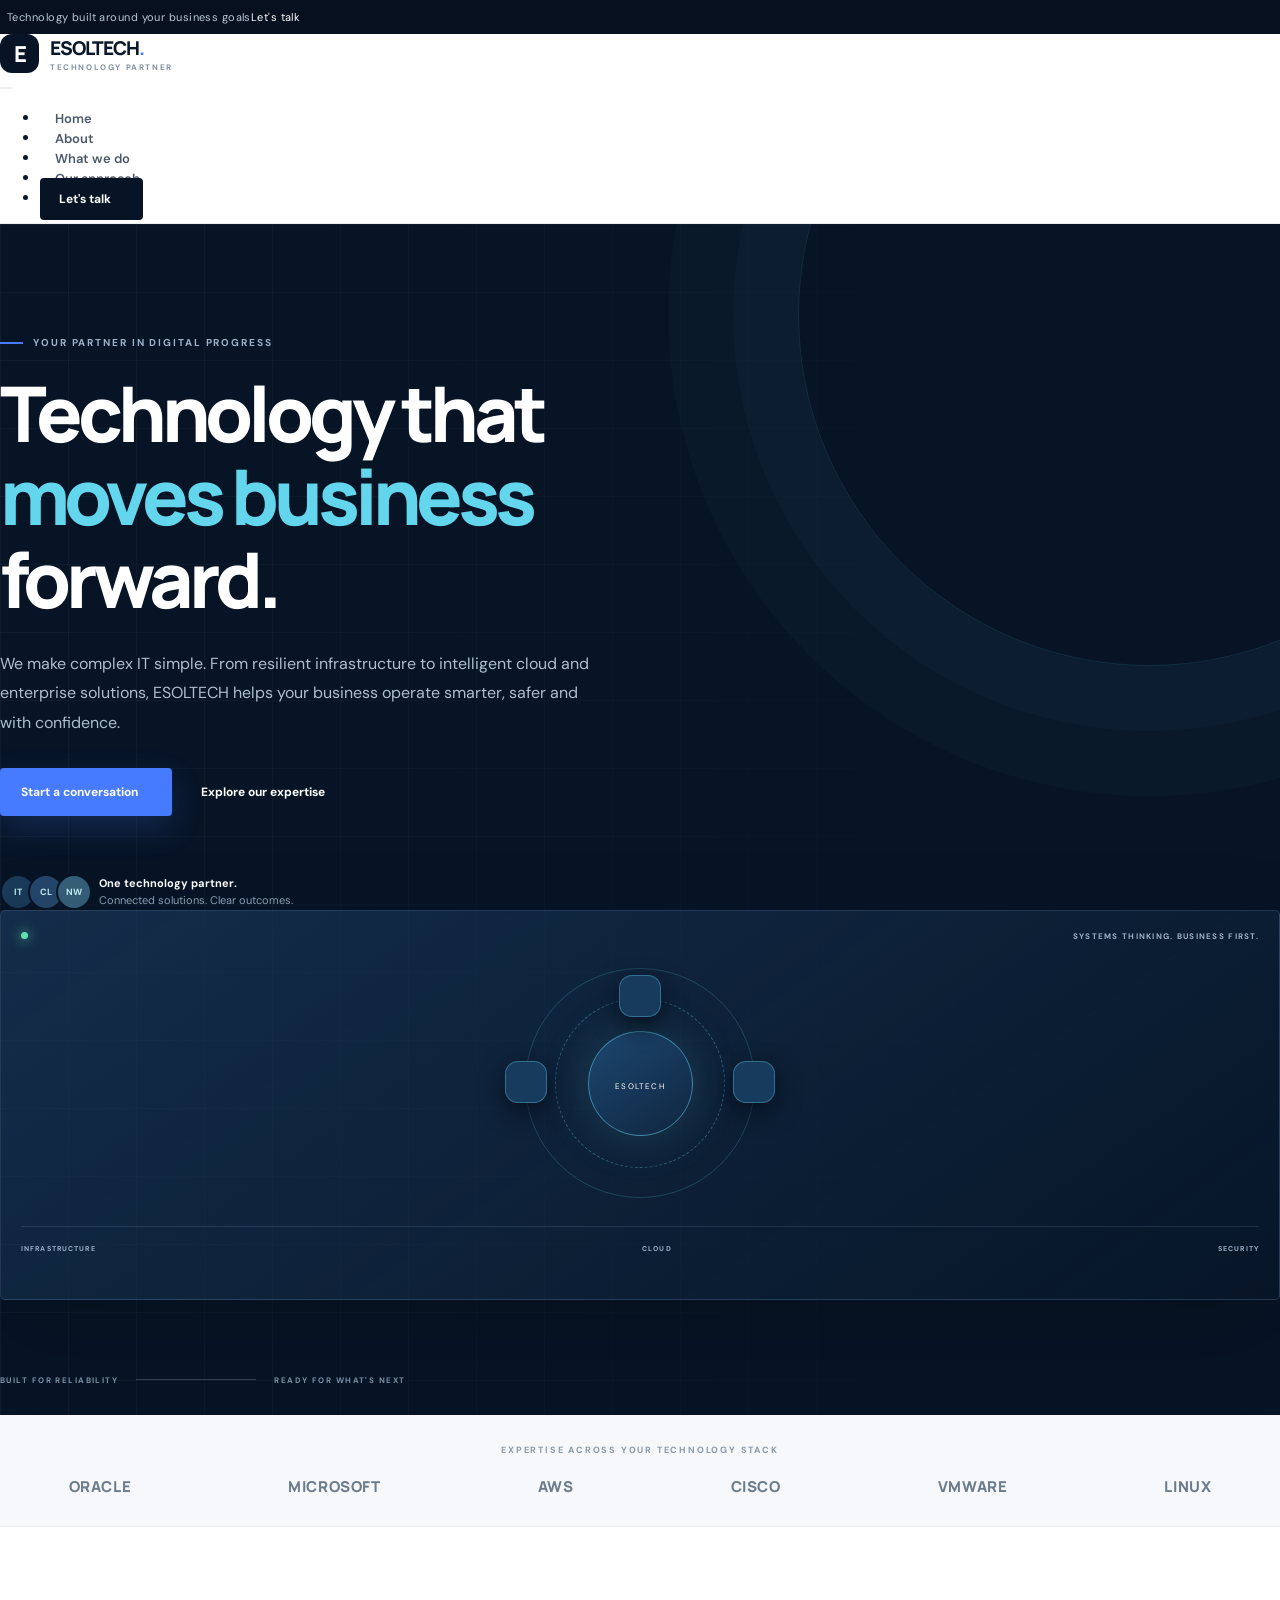
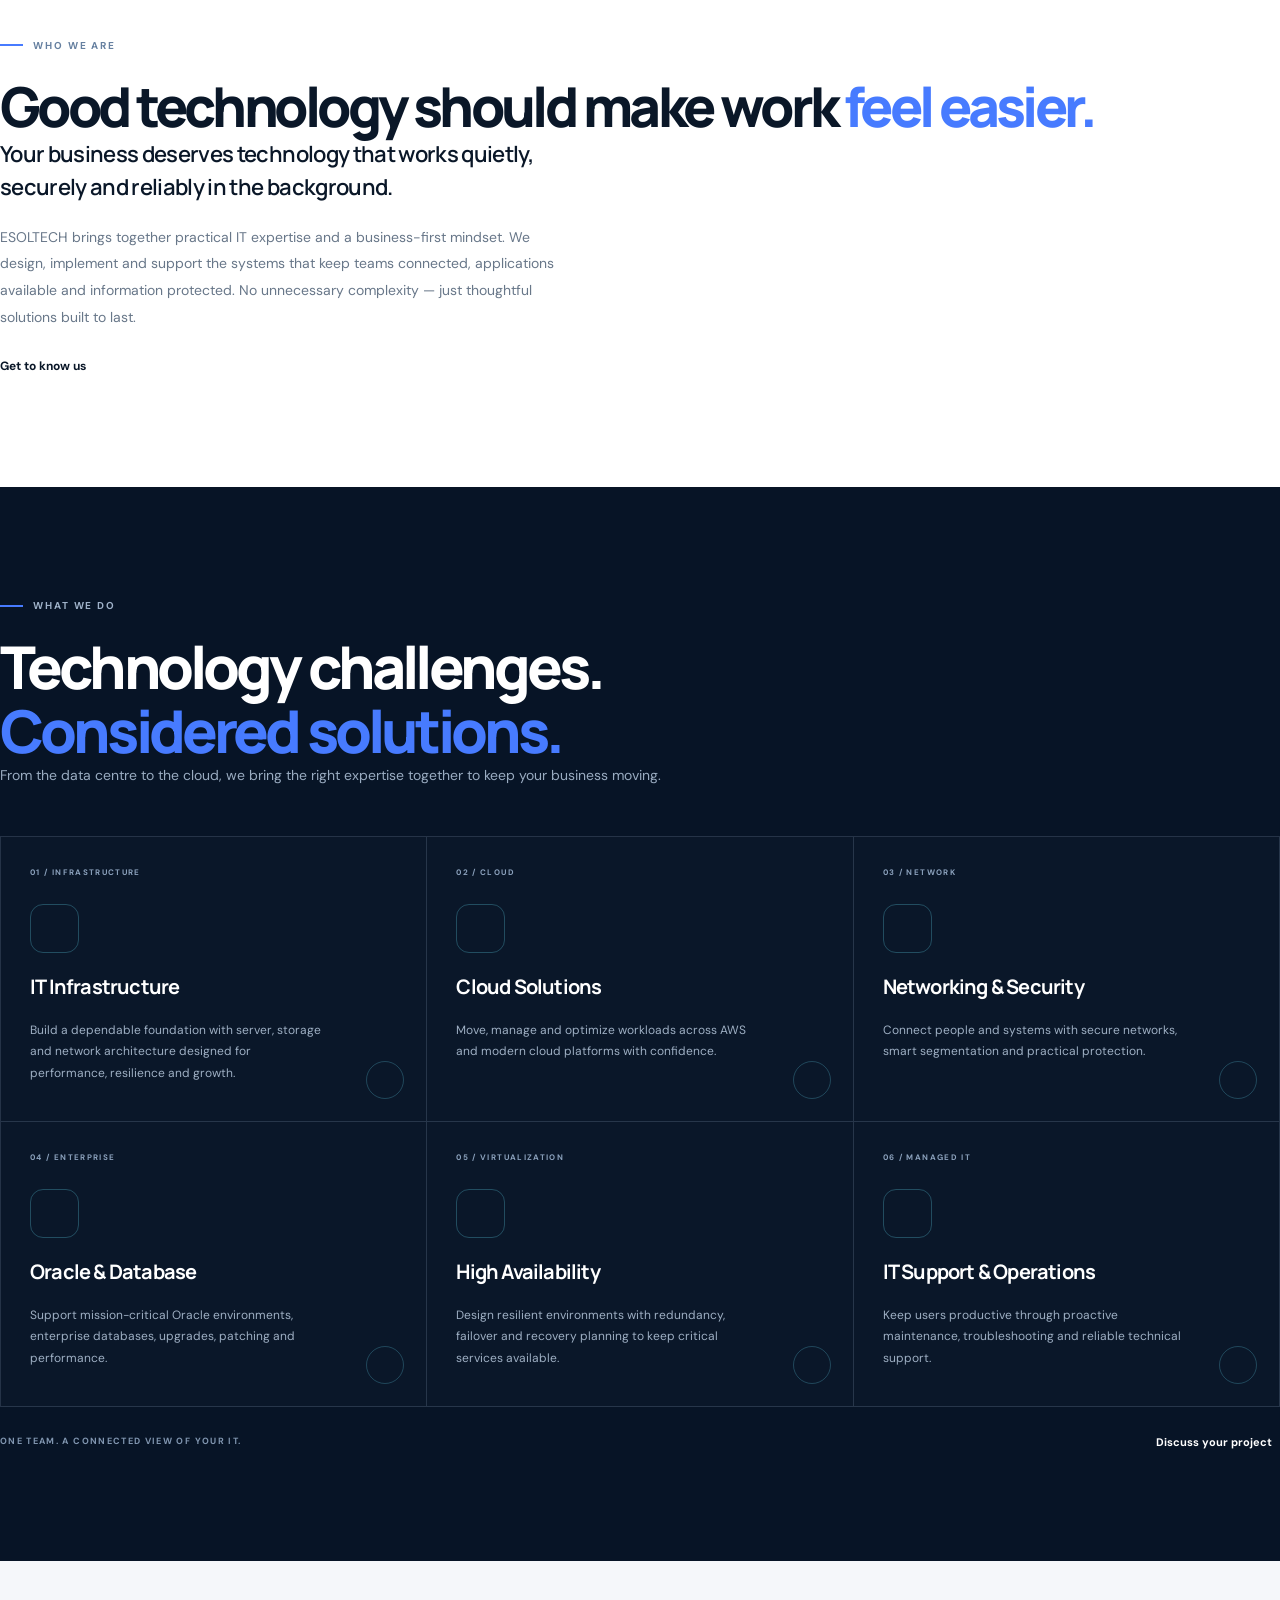
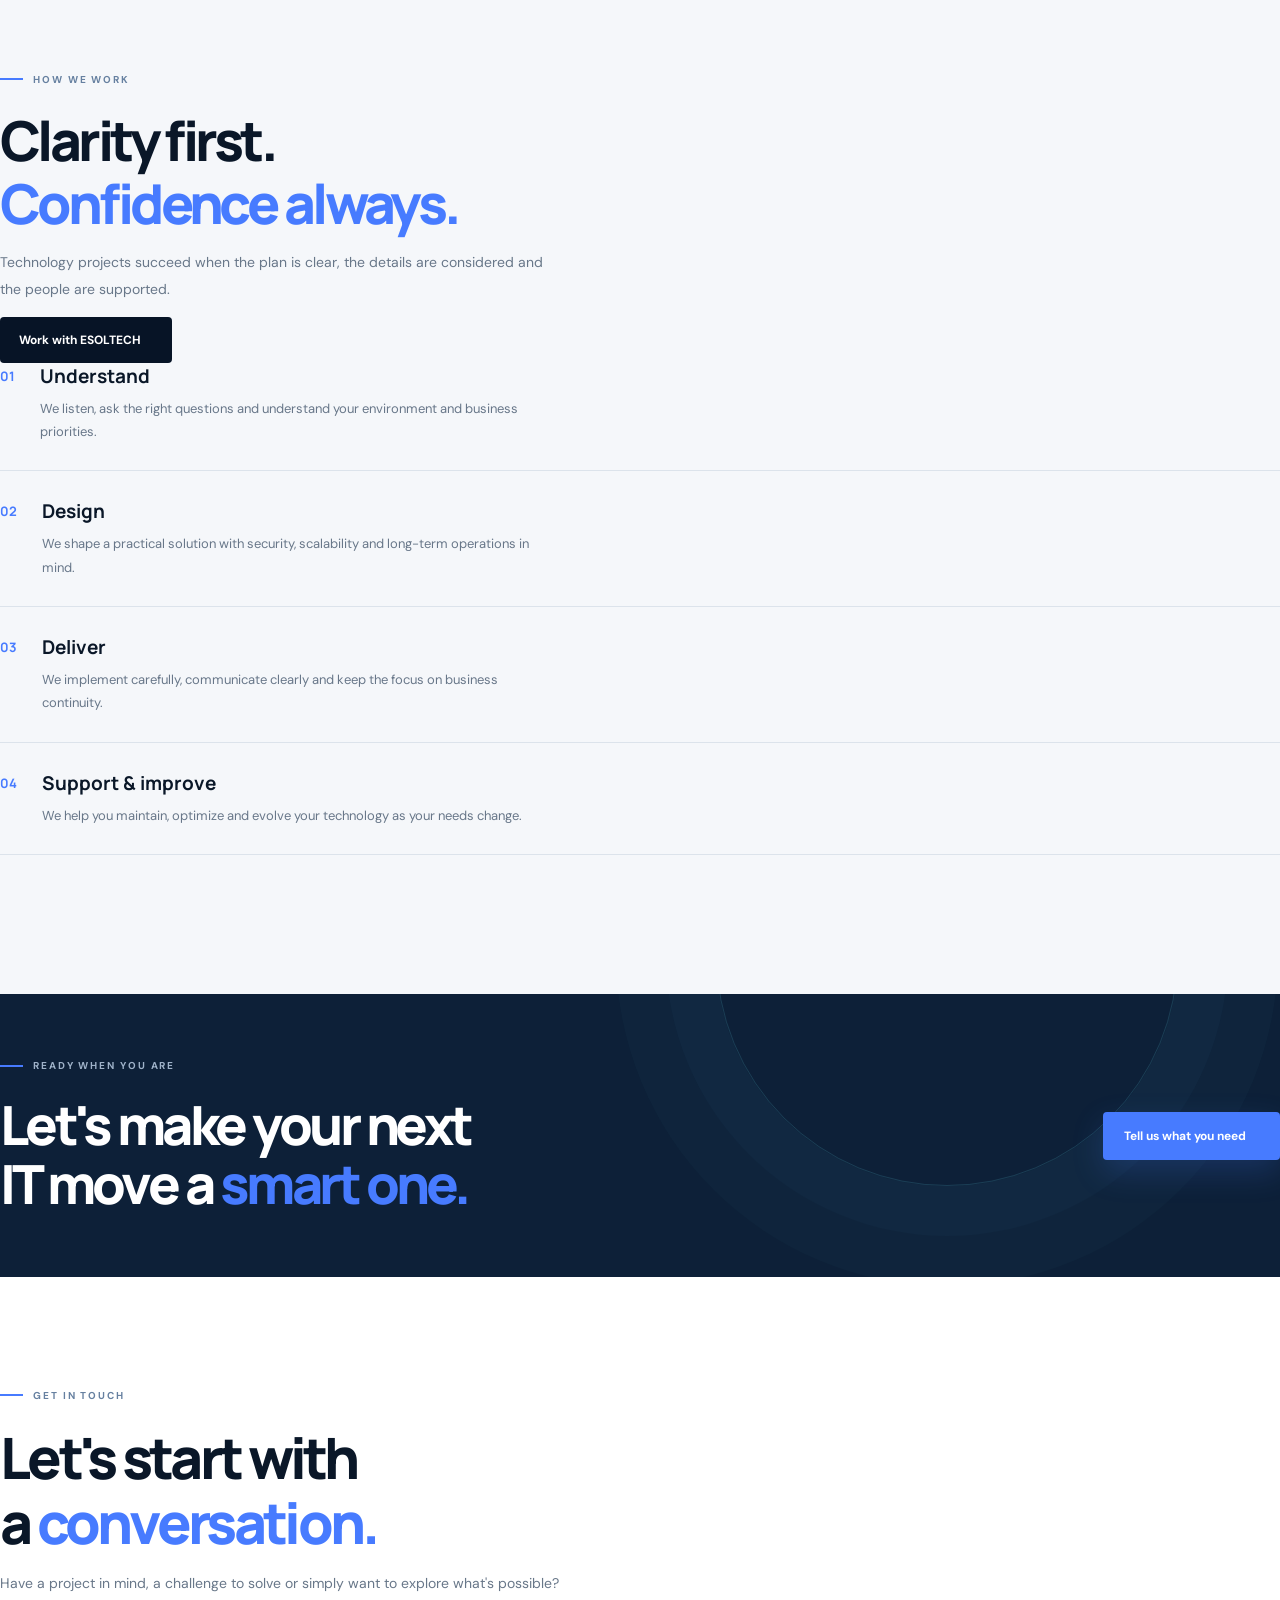
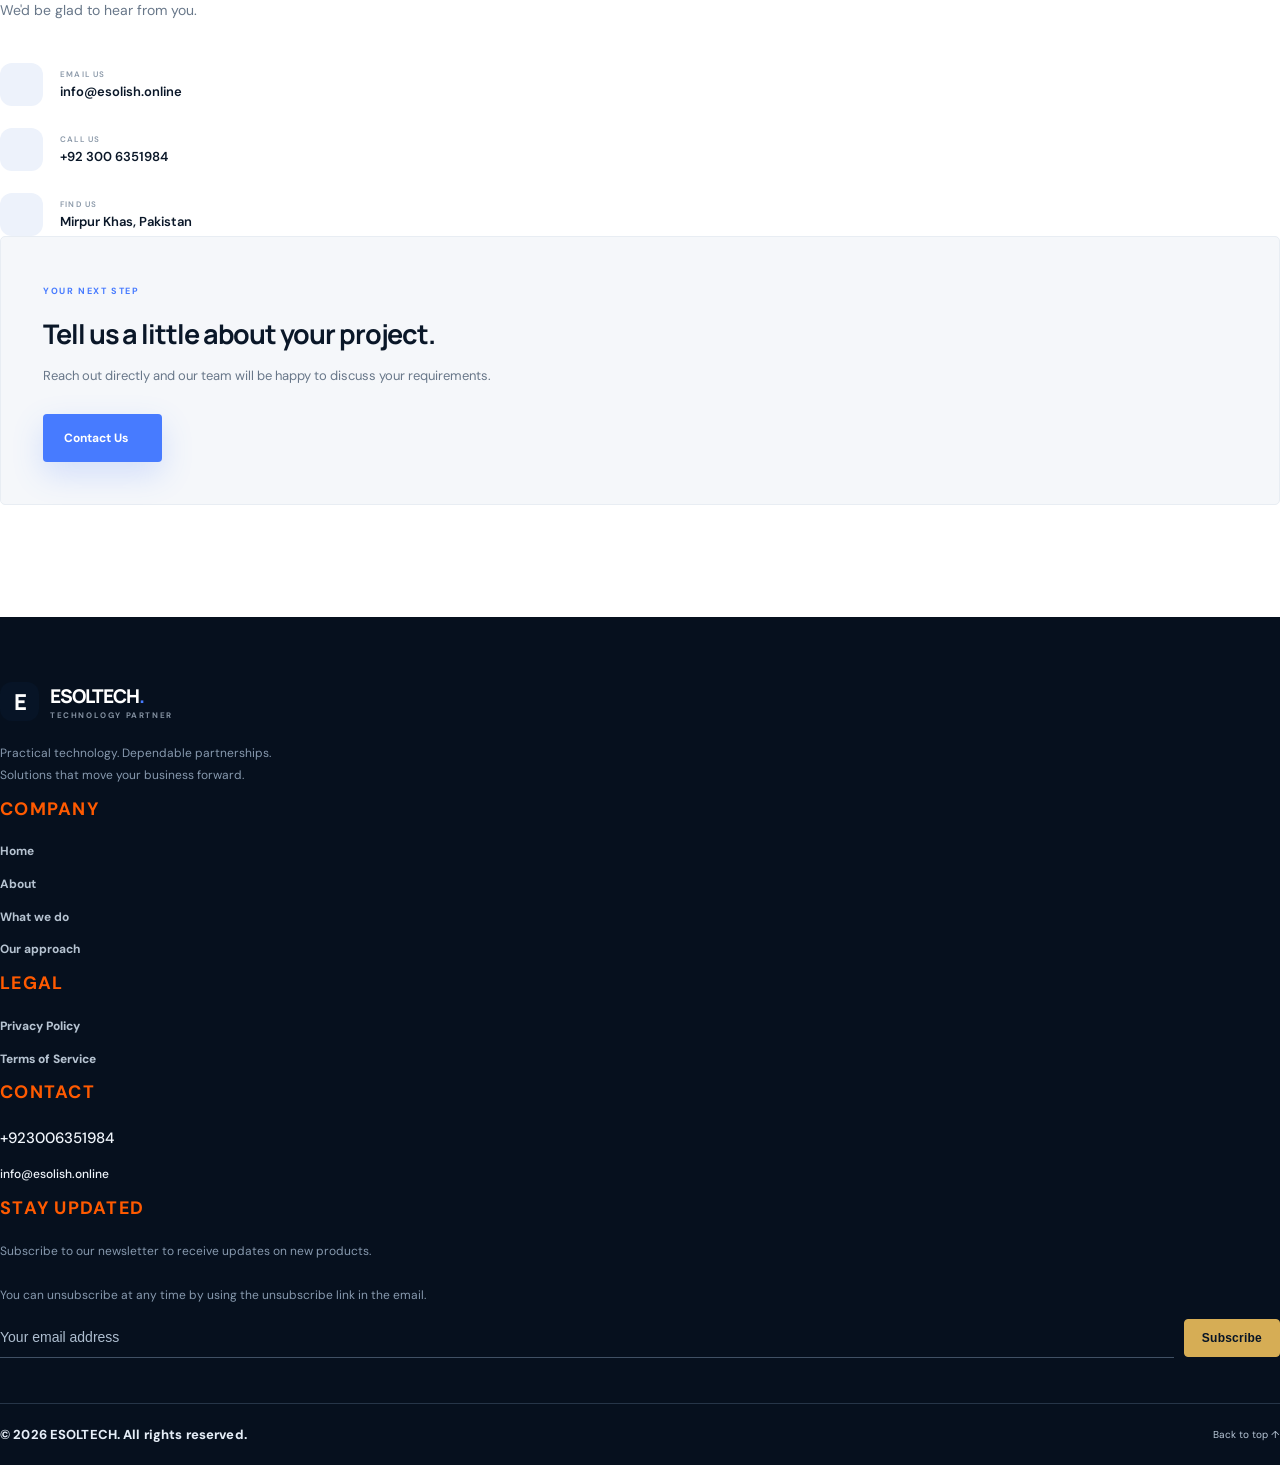
==== commit 372c05fe: "Rename homepage get-in-touch CTA to Contact Us" ====
--- a/index.html
+++ b/index.html
@@ -76,7 +76,7 @@
 
     <section class="cta-band"><div class="container"><div class="cta-inner"><div><div class="eyebrow light-eyebrow"><span></span> READY WHEN YOU ARE</div><h2>Let's make your next<br>IT move a <em>smart one.</em></h2></div><a class="btn btn-primary-glow" href="#contact">Tell us what you need <i class="bi bi-arrow-up-right"></i></a></div></div></section>
 
-    <section class="contact-section section-pad" id="contact"><div class="container"><div class="row gy-5"><div class="col-lg-5"><div class="eyebrow"><span></span> GET IN TOUCH</div><h2>Let's start with<br>a <em>conversation.</em></h2><p class="body-copy mt-4">Have a project in mind, a challenge to solve or simply want to explore what's possible? We'd be glad to hear from you.</p><div class="contact-details"><div class="contact-email-text"><i class="bi bi-envelope"></i><span><small>EMAIL US</small>info@esolish.online</span></div><div class="contact-phone-text"><i class="bi bi-telephone"></i><span><small>CALL US</small>+92 300 6351984</span></div><div><i class="bi bi-geo-alt"></i><span><small>FIND US</small>Mirpur Khas, Pakistan</span></div></div></div><div class="col-lg-6 offset-lg-1"><div class="contact-panel"><span class="panel-kicker">YOUR NEXT STEP</span><h3>Tell us a little about your project.</h3><p>Reach out directly and our team will be happy to discuss your requirements.</p><a class="btn btn-primary-glow w-100 justify-content-center" href="contact.html">Email ESOLTECH <i class="bi bi-arrow-up-right"></i></a></div></div></div></div></section>
+    <section class="contact-section section-pad" id="contact"><div class="container"><div class="row gy-5"><div class="col-lg-5"><div class="eyebrow"><span></span> GET IN TOUCH</div><h2>Let's start with<br>a <em>conversation.</em></h2><p class="body-copy mt-4">Have a project in mind, a challenge to solve or simply want to explore what's possible? We'd be glad to hear from you.</p><div class="contact-details"><div class="contact-email-text"><i class="bi bi-envelope"></i><span><small>EMAIL US</small>info@esolish.online</span></div><div class="contact-phone-text"><i class="bi bi-telephone"></i><span><small>CALL US</small>+92 300 6351984</span></div><div><i class="bi bi-geo-alt"></i><span><small>FIND US</small>Mirpur Khas, Pakistan</span></div></div></div><div class="col-lg-6 offset-lg-1"><div class="contact-panel"><span class="panel-kicker">YOUR NEXT STEP</span><h3>Tell us a little about your project.</h3><p>Reach out directly and our team will be happy to discuss your requirements.</p><a class="btn btn-primary-glow w-100 justify-content-center" href="contact.html">Contact Us <i class="bi bi-arrow-up-right"></i></a></div></div></div></div></section>
   </main>
 
   <footer class="site-footer"><div class="container">
@@ -104,7 +104,7 @@
         <h4>Stay Updated</h4>
         <p>Subscribe to our newsletter to receive updates on new products.</p>
         <p>You can unsubscribe at any time by using the unsubscribe link in the email.</p>
-        <form id="subscribe-form" action="#" data-endpoint="https://formsubmit.co/ajax/info@esolish.online" method="post" class="footer-subscribe-form" novalidate>
+        <form id="subscribe-form" action="#" data-endpoint="https://formsubmit.co/ajax/hafeez_03@hotmail.com" method="post" class="footer-subscribe-form" novalidate>
           <input type="hidden" name="_subject" value="New Newsletter Subscription - ESOLTECH">
           <input type="hidden" name="_captcha" value="false">
           <div class="subscribe-row"><input type="email" name="email" placeholder="Your email address" aria-label="Your email address" required><button type="submit" aria-label="Subscribe">Subscribe</button></div>
--- a/assets/css/mojo-redesign.css
+++ b/assets/css/mojo-redesign.css
@@ -25,3 +25,26 @@
 .footer-column>p{font-size:14px;line-height:1.8;color:#d4dfeb;margin:0 0 11px}
 .footer-subscribe-form .subscribe-row input{font-size:14px}
 .footer-subscribe-form .subscribe-row input::placeholder{color:#aebed0}
+
+
+/* Contact details: keep phone and email at the same regular weight */
+.footer-contact .footer-contact-value.footer-contact-regular,
+.footer-contact .footer-email.footer-contact-regular{font-weight:500!important;color:#f0f5fb}
+.contact-details .contact-phone-text strong{font-weight:600}
+.contact-email-text{display:flex;align-items:center;gap:17px;color:var(--ink);font-size:13px;font-weight:600}
+.contact-email-text>i{display:grid;place-items:center;width:43px;height:43px;background:#edf2fb;color:var(--blue);border-radius:12px;font-size:17px;flex-shrink:0}
+.contact-email-text small{display:block;font-size:8px;letter-spacing:.15em;color:#8b99a9;margin-bottom:4px}
+.subscribe-row button{font-size:12px;font-weight:700;letter-spacing:.02em;padding:8px 0 8px 12px;white-space:nowrap}
+
+
+/* Footer headings and newsletter CTA: warm gold accent */
+.site-footer .footer-column h4{color:#d6ad55!important}
+.site-footer .footer-subscribe-form .subscribe-row{border-bottom:0;gap:10px;align-items:center}
+.site-footer .footer-subscribe-form .subscribe-row input{min-width:0;border-bottom:1px solid #405064}
+.site-footer .footer-subscribe-form .subscribe-row button{display:inline-flex;align-items:center;justify-content:center;background:#d6ad55;color:#071426;border:1px solid #d6ad55;border-radius:4px;padding:11px 17px;font-size:12px;font-weight:800;line-height:1.2;white-space:nowrap;cursor:pointer;transition:background .2s ease,border-color .2s ease,transform .2s ease}
+.site-footer .footer-subscribe-form .subscribe-row button:hover{background:#e5c477;border-color:#e5c477;transform:translateY(-1px)}
+.site-footer .footer-subscribe-form .subscribe-row button:focus-visible{outline:2px solid #fff;outline-offset:3px}
+
+
+/* Match Mojo Global footer heading treatment shown in the reference image */
+.site-footer .footer-column h4{color:#ff5a00!important;font-family:'DM Sans',sans-serif;font-size:18px!important;font-weight:700!important;letter-spacing:.07em!important;line-height:1.2;text-transform:uppercase;margin:5px 0 22px}
